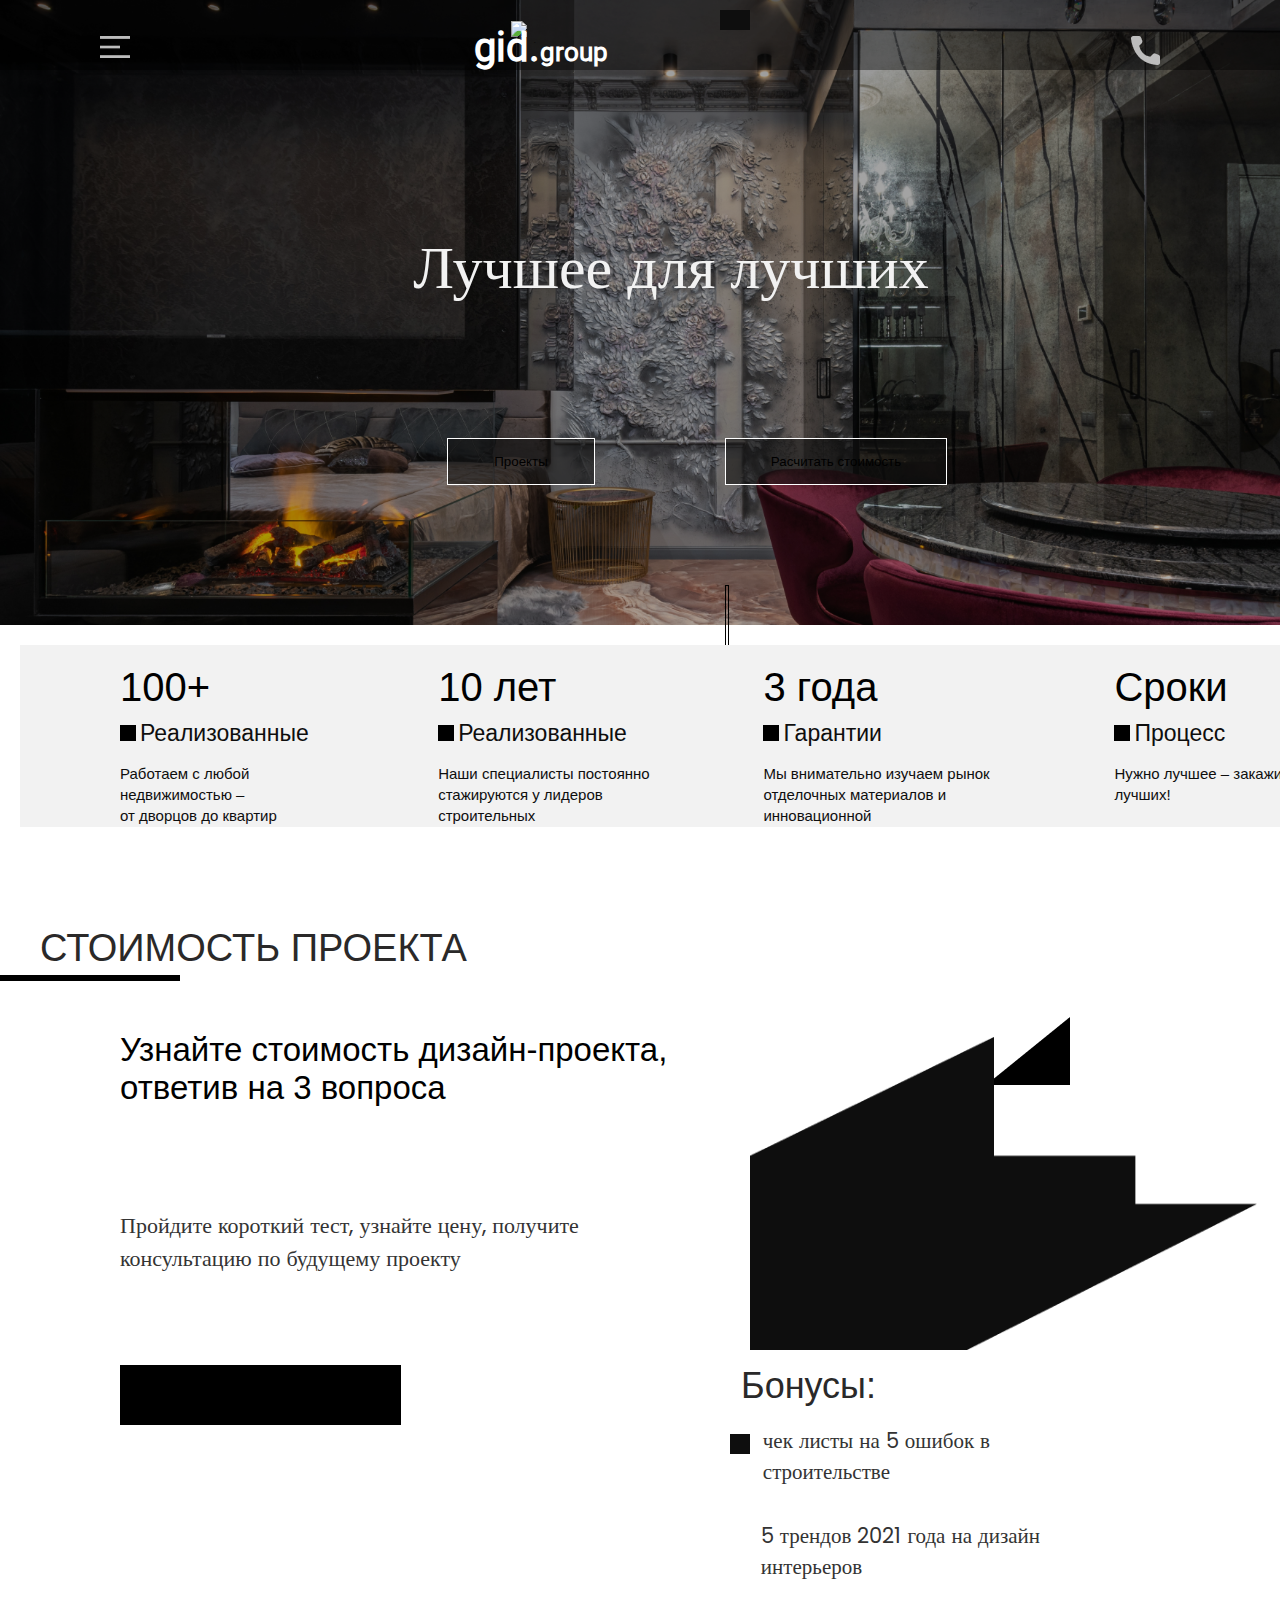
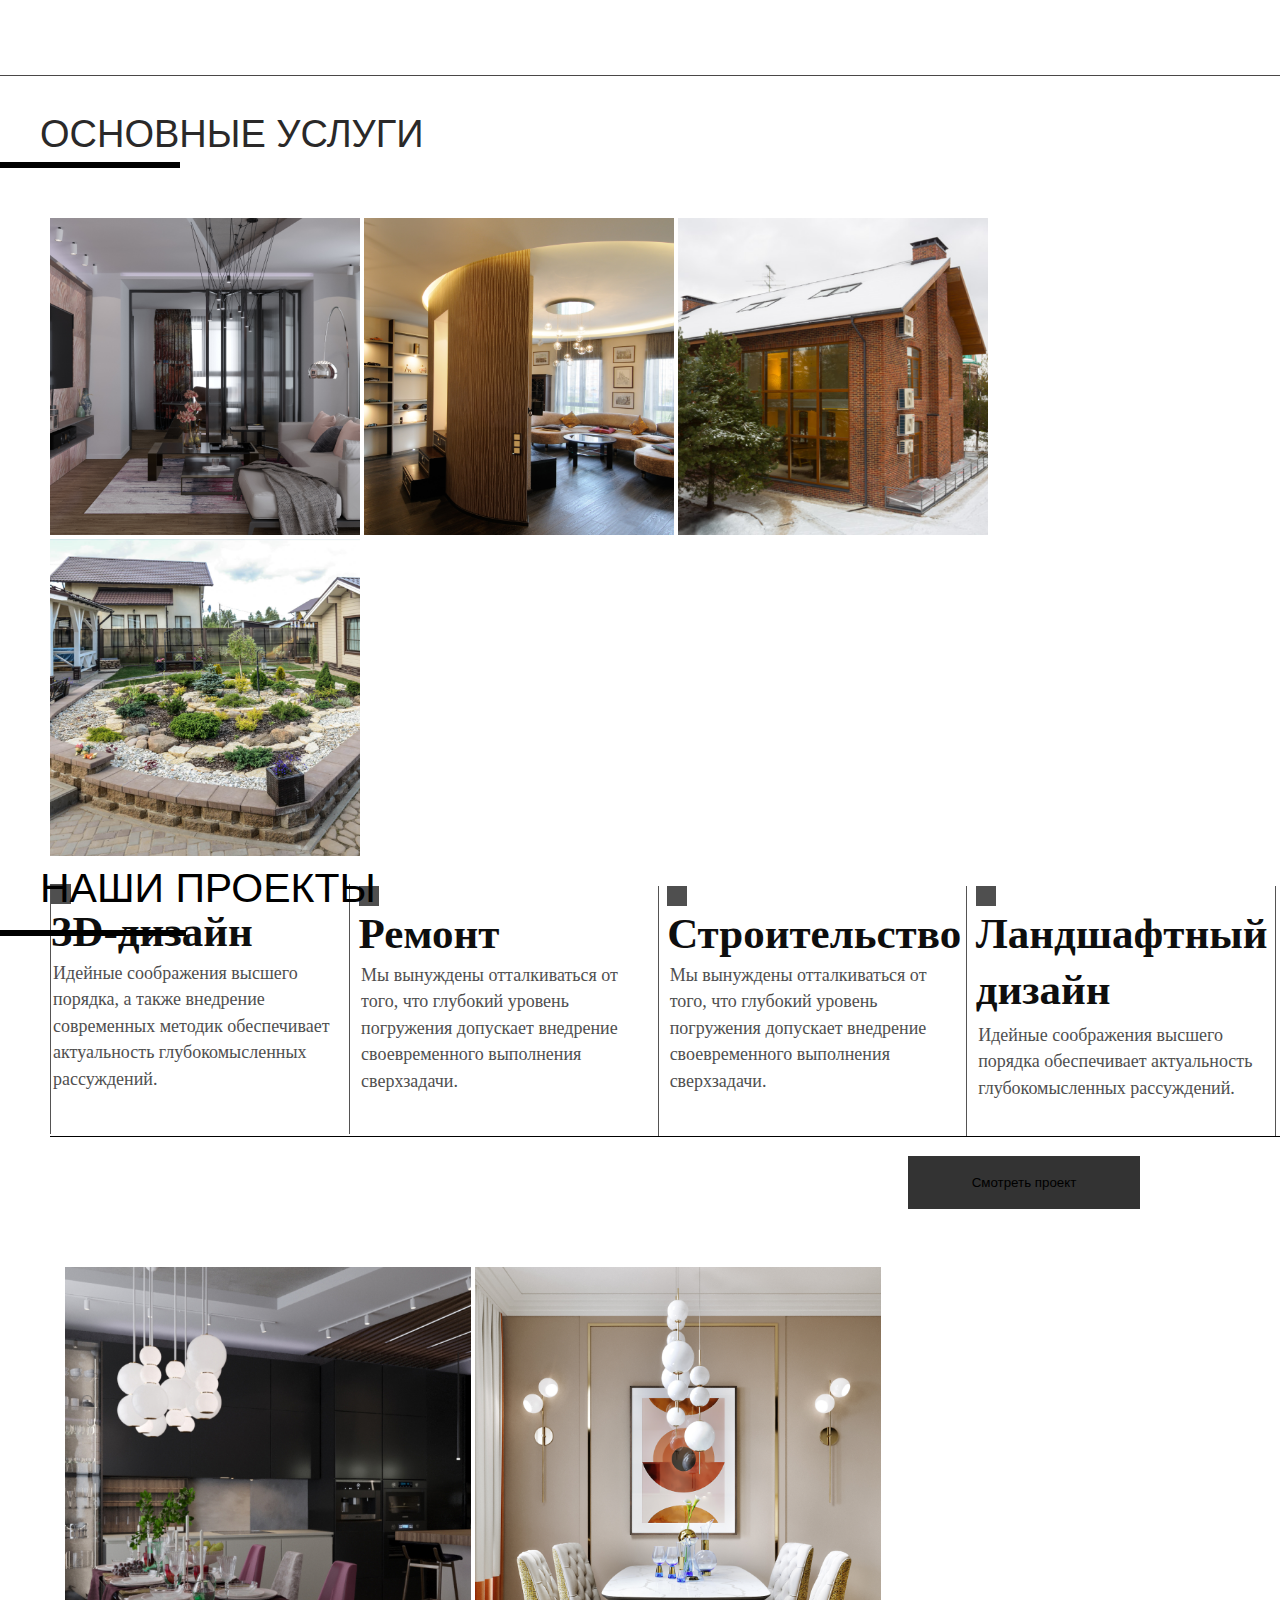
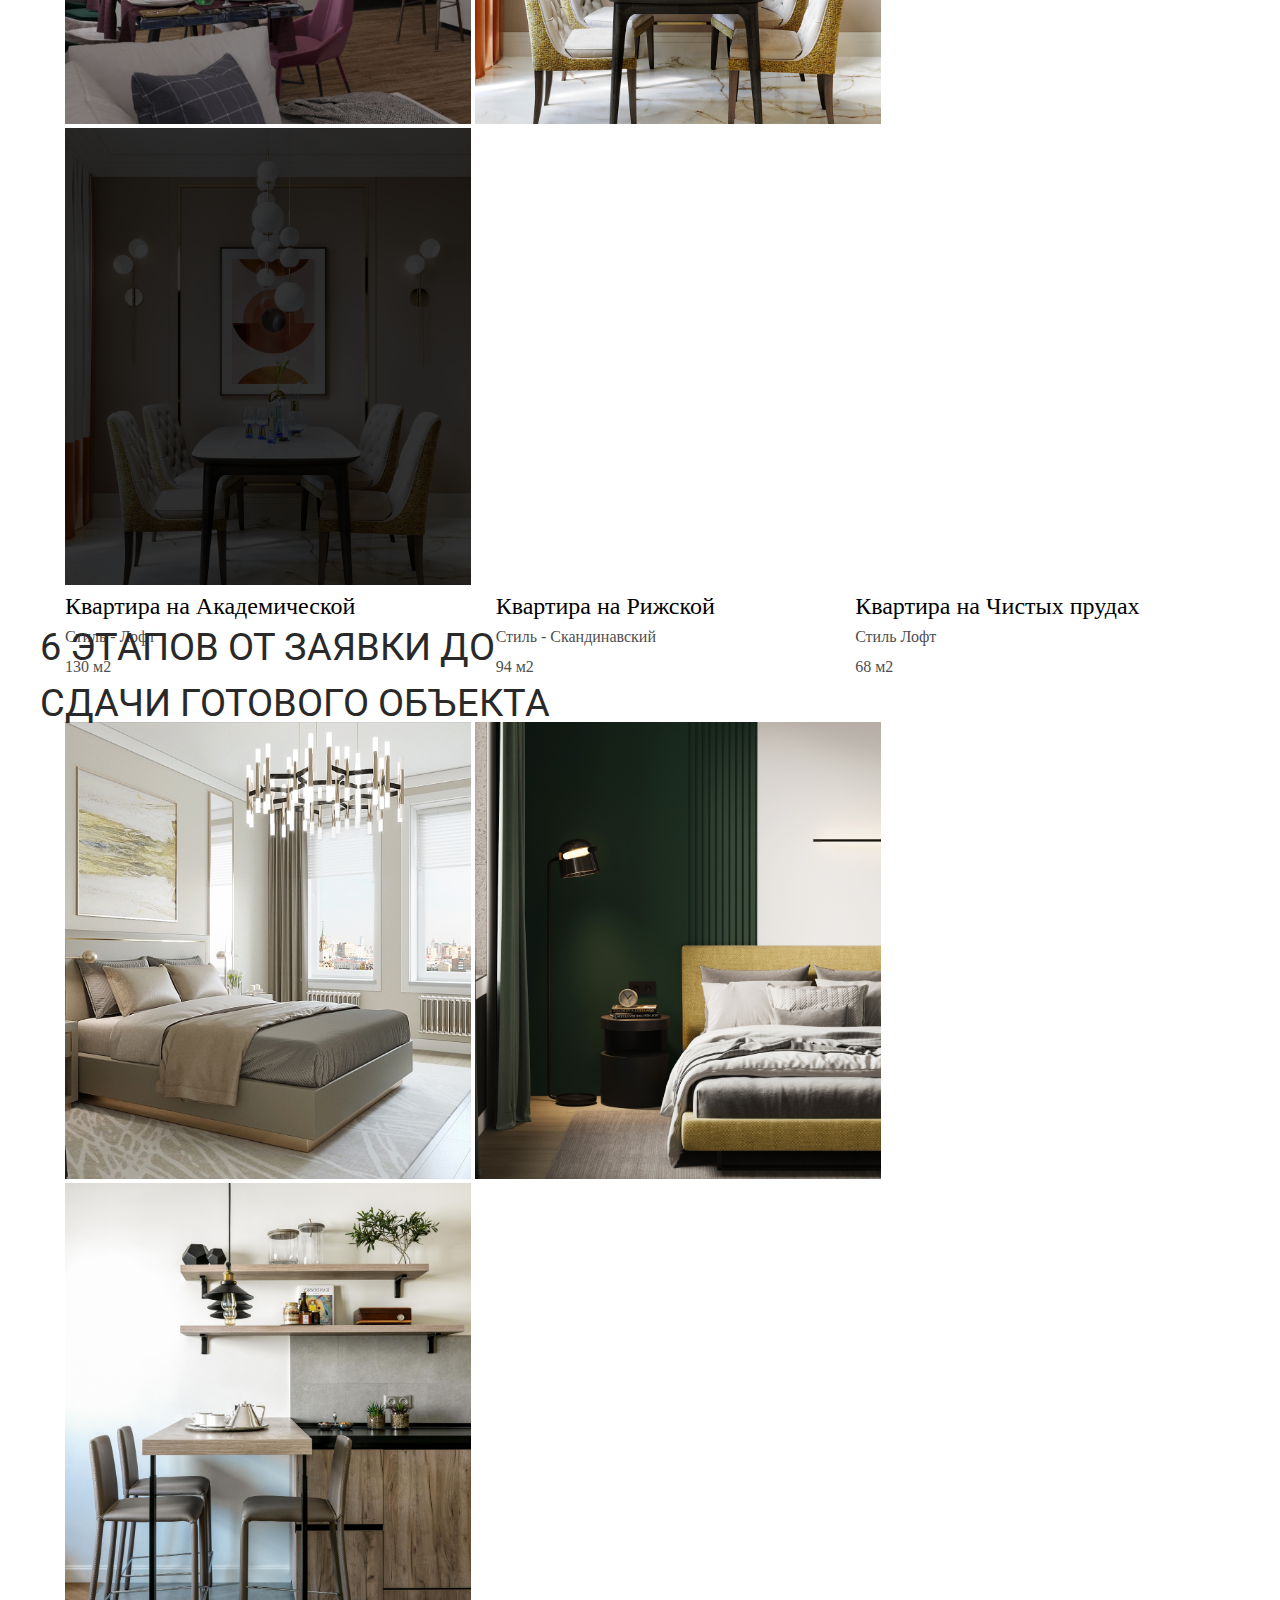
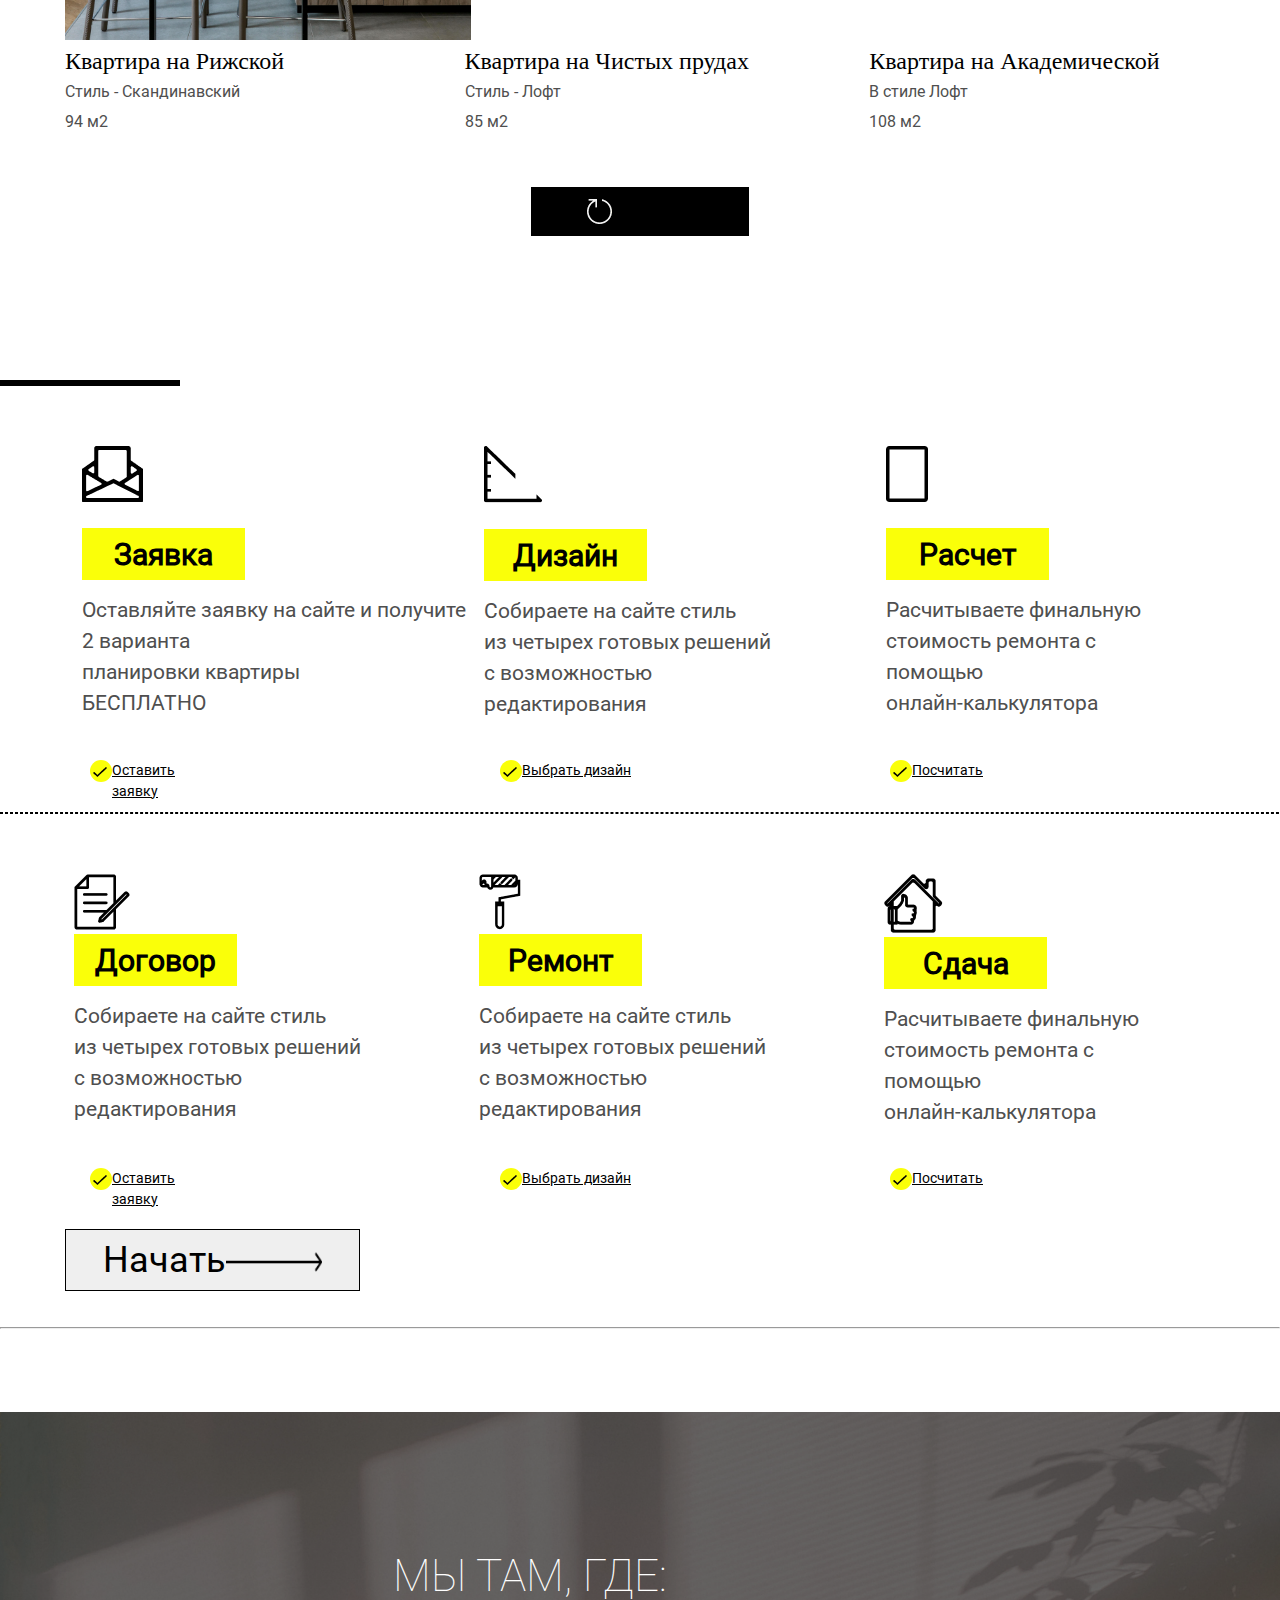
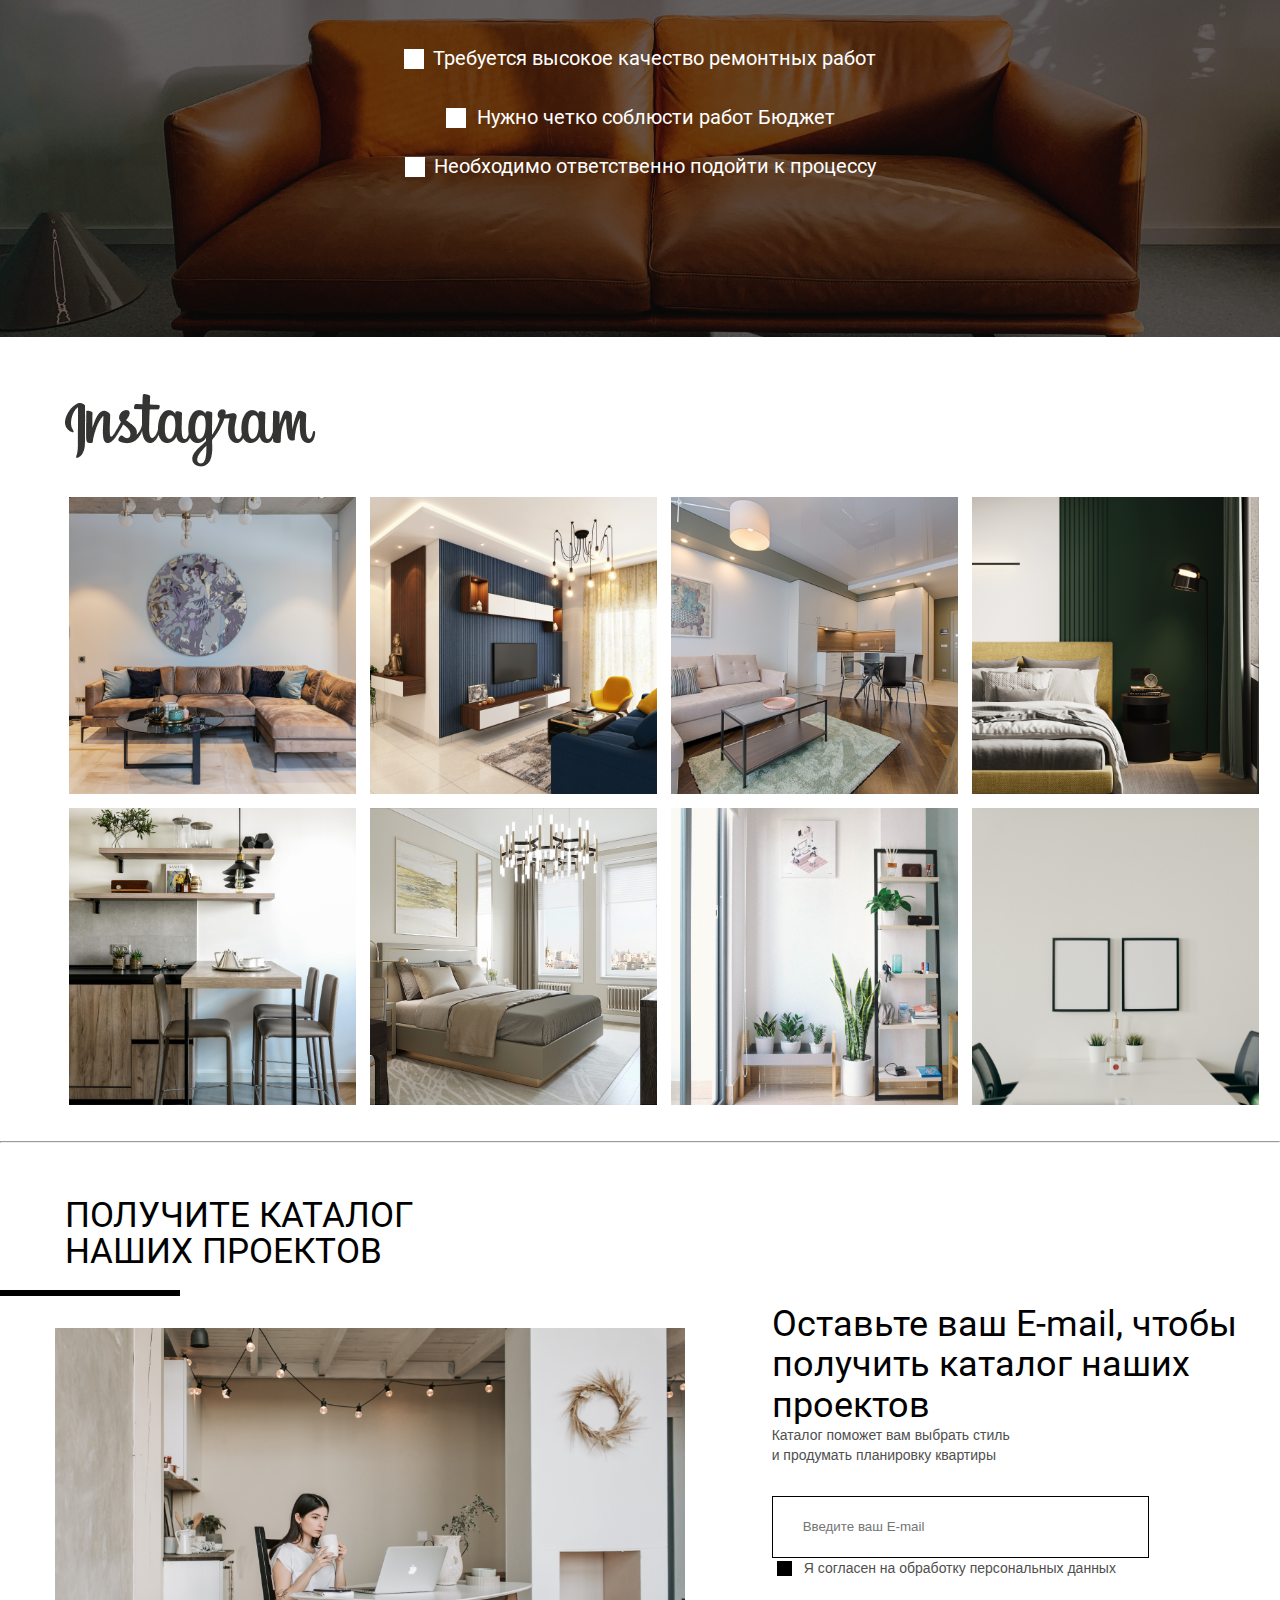
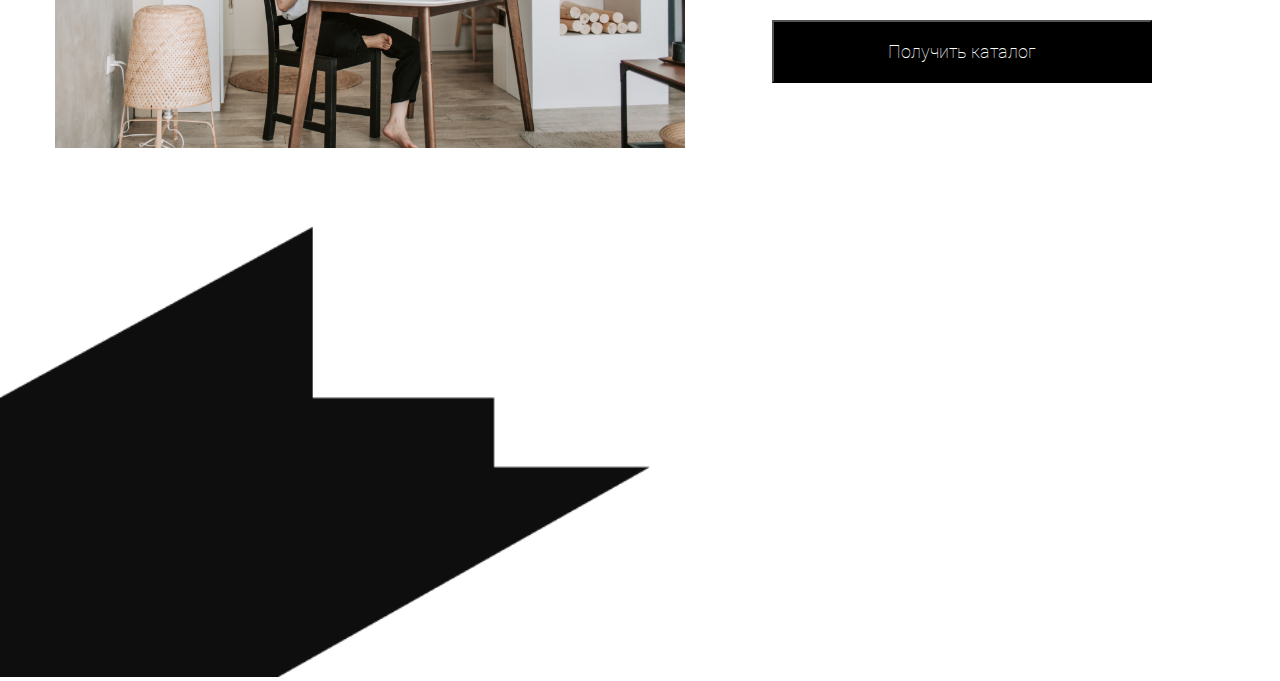
==== index.html @ cd4df24c "footer section" ====
<!DOCTYPE html>
<html lang="en">
<head>
  <meta charset="UTF-8">
  <meta http-equiv="X-UA-Compatible" content="IE=edge">
  <meta name="viewport" content="width=device-width, initial-scale=1.0">
  <title>GidGroup</title>
  <link rel="stylesheet" href="./style.css">
</head>
<body>
  <div class="mainImage">
    <div class="mainImage__icons">
   <img src="./images/iconlines.png" alt="img">
  <div class="mainImage__icons--group">
    <img class="subst" src="./images/Subtract.png" alt="img">
    <h6>gid.<span>group</span></h6>
  </div>
  <img class="telep" src="./images/iconTelephone.png" alt="img">
    </div>
    <p>Лучшее для лучших</p>
    <div class="btn">
      <button class="btn1" >Проекты</button>
      <button class="btn2" >Расчитать стоимость</button>
    </div>
    <img class="arrow" src="./images/Arrow 1.png" alt="img">
  </div>
  <div class="about">
    <div>
      <h1>100+</h1>
  <div class="about__back">
    <p>Реализованные </p>
  </div>
    <p class="robo"> Работаем с любой недвижимостью –
      <br>
      от дворцов до квартир </p>
    </div>
    <div class="box-2">
      <h1>10 лет</h1>
      <div class="box-2__back">
        <p>Реализованные </p>
      </div>
      <p class="robo">Наши специалисты постоянно
        <br>
         стажируются у лидеров строительных </p>
    </div>
    <div class="box-3">
    <h1>3 года</h1>
    <div class="box-3__back">
      <p>Гарантии</p>
    </div>
    <p class="robo">Мы внимательно изучаем рынок
      <br>
      отделочных материалов и инновационной </p>
    </div>
    <div class="box-4">
      <h1>Сроки</h1>
      <div class="box-4__back">
        <p>Процесс</p>
      </div>
      <p class="robo">Нужно лучшее – закажи это у лучших!</p>
    </div>
  </div>
   
  <h3>СТОИМОСТЬ ПРОЕКТА</h3>
  <div class="linee"></div>

  <div class="dizayn">
    <div class="left">
      <h4 class="dizayn__otvet">Узнайте стоимость дизайн-проекта,
        <br>
        ответив на 3 вопроса</h4>
        
      <p>Пройдите короткий тест, узнайте цену, получите
        <br>
        консультацию по будущему проекту</p>
        <br><br><br><br><br>
        <button>Узнать стоимость</button>
    </div>
    <div class="right">
      <img class="right__img" src="./images/Rectangle 165.png" alt="img">
      <img class="right__imgg" src="./images/Rectangle 56.png" alt="img">
      <h3>Бонусы:</h3>
      <div class="dark">
        <div class="dark__cooo"></div>
        <p> чек листы на 5 ошибок в
          <br>
          строительстве</p>
      </div>
       <div class="dark2">
        <div class="dark2__coo"></div>
          <p class="p2">5 трендов 2021 года на дизайн
            <br>
            интерьеров</p>
       </div>
    </div>
  </div>
  <div class="middle"></div>
  <h2>ОСНОВНЫЕ УСЛУГИ</h2>
  <div class="linee2"></div>

  <div class="seotin">
    <div class="imsss">
      <img src="./images/1 112.png" alt="img">
      <img src="./images/_DSC3053 1.png" alt="img">
      <img src="./images/IMG_9795-Edit-2-Edit-2 1.png" alt="img">
      <img src="./images/ланд 1.png" alt="img">
    </div>
    <div class="botm">
      <div class="for1">
        <div class="cent"></div>
        <h4>3D-дизайн</h4>
        <p>Идейные соображения высшего порядка, а также внедрение современных методик обеспечивает актуальность глубокомысленных рассуждений.</p>
      </div>
      <div class="for2">
        <div class="cent1"></div>
        <h4>Ремонт</h4>
        <p>Мы вынуждены отталкиваться от того, что глубокий уровень погружения допускает внедрение своевременного выполнения сверхзадачи.</p>
      </div>
      <div class="for3">
        <div class="cent2"></div>
        <h4>Строительство</h4>
        <p>Мы вынуждены отталкиваться от того, что глубокий уровень погружения допускает внедрение своевременного выполнения сверхзадачи.</p>
      </div>
      <div class="for4">
        <div class="cent3"></div>
        <h4>Ландшафтный дизайн</h4>
        <p>Идейные соображения высшего порядка обеспечивает актуальность глубокомысленных рассуждений. </p>
      </div>
    </div>
  </div>
  <div class="our">
    <h3>НАШИ ПРОЕКТЫ</h3>
  <div class="linee3"></div>
  </div>

  <div class="filters">
    <img src="./images/img1.png" alt="img">
    <img src="./images/img2.png" alt="img">
    <img class="second" src="./images/img2.png" alt="img">
    <button>Смотреть проект</button>
    <div class="texts">
     <div class="text1">
      <h5>Квартира на Академической</h5>
      <p>Стиль - Лофт</p>
      <p>130 м2</p>
     </div>
     <div class="text2">
      <h5>Квартира на Рижской</h5>
      <p>Стиль - Скандинавский</p>
      <p>94 м2</p>
     </div>
     <div class="text3">
      <h5>Квартира на Чистых прудах</h5>
      <p>Стиль  Лофт</p>
      <p>68 м2</p>
     </div>
    </div>
  </div>
  <div class="picturee">
    <img src="./images/img4.png" alt="img">
    <img src="./images/img5.png" alt="img">
    <img src="./images/img6.png" alt="img">
    <div class="sutruct">
      <div class="text4">
        <h5>Квартира на Рижской</h5>
        <p>Стиль - Скандинавский</p>
        <p>94 м2</p>
      </div>
      <div class="text5">
        <h5>Квартира на Чистых прудах</h5>
        <p>Стиль - Лофт</p>
        <p>85 м2</p>
      </div>
      <div class="text6">
        <h5>Квартира на Академической</h5>
        <p>В стиле Лофт</p>
        <p>108 м2</p>
      </div>
    </div>
  </div>
  <button class="vector"><img src="./images/Vector.png" alt="img">Еще проекты</button>
  <br><br><br><br><br><br><br><br>
   <h3 class="floor">6 ЭТАПОВ ОТ ЗАЯВКИ ДО
    <br>
    СДАЧИ ГОТОВОГО ОБЪЕКТА</h3>
   <div class="linee4"></div>

     <div class="xab">
      <!-- <h5>01</h5> -->
      <div class="xab__send">
        <img src="./images/11.png" alt="img">
          <button class="sariq">Заявка</button>
        <p>Оставляйте заявку на сайте и получите 2 варианта 
          <br>
          планировки квартиры
          <br>
          <span>БЕСПЛАТНО</span></p>
      </div>
       <div class="xab__sub">
        <!-- <h5>02</h5> -->
        <img src="./images/2222.png" alt="img">
        <button class="dizayn">Дизайн</button>
        <p>Собираете на сайте стиль
          <br>
          из четырех готовых решений
          <br>
          с возможностью
          <br>
          редактирования</p>
       </div>
       <div class="calcula">
        <!-- <h5>03</h5> -->
        <img src="./images/333.png" alt="img">
          <button class="hiso">Расчет</button>
          <p>Расчитываете финальную
            <br>
            стоимость ремонта с
            <br>
            помощью 
            <br>
            онлайн-калькулятора</p>
       </div>
     </div>
     <div class="overa">
      <div class="overa__vectoor">
        <img src="./images/444.png" alt="img">
      </div>
        <p>Оставить заявку</p>
        <div class="correct">
          <img src="./images/444.png" alt="img">
        </div>
        <p>Выбрать дизайн</p>
        <div class="fnal">
          <img src="./images/444.png" alt="img">
        </div>
        <p>Посчитать</p>
     </div>
     <div class="line0"></div>
     <div class="pens">
      <div class="pen">
        <img src="./images/5555.png" alt="img">
      <button class="sariq">Договор</button>
      <p>Собираете на сайте стиль
        <br>
        из четырех готовых решений
        <br>
        с возможностью 
        <br>
        редактирования</p>
    </div>
    <div class="remont">
      <img src="./images/66.png" alt="img">
      <button class="sariq">Ремонт</button>
      <p>Собираете на сайте стиль
        <br>
        из четырех готовых решений
        <br>
        с возможностью
        <br>
        редактирования</p>
    </div>
    <div class="obyekt">
      <img src="./images/777.png" alt="img">
      <img class="ruka" src="./images/hand.png" alt="img">
      <button class="sariq">Сдача</button>
      <p>Расчитываете финальную
        <br>
        стоимость ремонта с 
        <br>
        помощью 
        <br>
        онлайн-калькулятора</p>
    </div>
     </div>
     <div class="overa">
      <div class="overa__vectoor">
        <img src="./images/444.png" alt="img">
      </div>
        <p>Оставить заявку</p>
        <div class="correct">
          <img src="./images/444.png" alt="img">
        </div>
        <p>Выбрать дизайн</p>
        <div class="fnal">
          <img src="./images/444.png" alt="img">
        </div>
        <p>Посчитать</p>
     </div>
     <button  class="arrow">Начать<img src="./images/mmm.png" alt="img"></button>
     <br><br><br>
     <hr>
     <div class="backgro">
        <div class="we">
          <h1>МЫ ТАМ, ГДЕ:</h1>
      <div class="backgro__paret">
        <div class="in"></div>
        <p>Требуется высокое качество ремонтных работ</p>
      </div>
      <div class="backgro__pareet">
        <div class="in"></div>
        <p>Нужно четко соблюсти работ Бюджет </p>
      </div>
      <div class="backgro__paaret">
        <div class="in"></div>
        <p>Необходимо ответственно подойти к процессу </p>
      </div>
        </div>
     </div>
     <div class="main">
      <div class="ista">
        <img src="./images/I.png" alt="img">
        <img src="./images/inst.png" alt="img">
      </div>
     </div>
     <div class="groups">
      <img src="./images/uy1.png" alt="img">
      <img src="./images/uy2.png" alt="img">
      <img src="./images/uy3.png" alt="img">
      <img src="./images/uy4.png" alt="img">
      <img src="./images/uy5.png" alt="img">
      <img src="./images/uy6.png" alt="img">
      <img src="./images/uy7.png" alt="img">
      <img src="./images/uy8.png" alt="img">
     </div>
     <br><br>
     <hr>
     <h5 class="katalog">ПОЛУЧИТЕ КАТАЛОГ
      <br>
      НАШИХ ПРОЕКТОВ</h5>
     <div class="linee6"></div>
    <div class="daark">
      <div class="daark__girl">
        <img src="./images/girl.png" alt="img">
       </div>
       <div class="words">
        <h1>Оставьте ваш E-mail, чтобы
          <br>
          получить каталог наших 
          <br>
          проектов</h1>
          <p>Каталог поможет вам выбрать стиль
            <br>
            и продумать планировку квартиры</p>
            <form>
              <input type="text" placeholder="Введите ваш E-mail">
            </form>
            <form>
            <div class="on">
              <div class="check"></div>
              <p>Я согласен на обработку персональных данных</p>
            </div>
            <button class="polu">Получить каталог</button>
       </div>
    </div>
    <footer>
      <div class="footerSection">
        <div class="startimg">
          <img src="./images/Rectangle 56.png" alt="img">
        </div>
      </div>
    </footer>
</body>
</html>
---- style.css ----
@charset "UTF-8";
* {
  padding: 0;
  margin: 0 auto;
  box-sizing: border-box;
}

@font-face {
  font-family: Poppins;
  src: url(./fonts/Poppins/Poppins-Bold.ttf);
}
.mainImage {
  background-image: url(./images/backgroundimage1.png);
  background-repeat: no-repeat;
  background-size: 1400px;
  height: 625px;
}
.mainImage__icons {
  height: 70px;
  background-color: rgba(0, 0, 0, 0.4);
  display: flex;
  justify-content: space-between;
}
.mainImage__icons img {
  width: 30px;
  height: 22px;
  margin-left: 100px;
  margin-top: 36px;
}
.mainImage .subst {
  margin-top: 0;
  margin-right: 299px;
  position: absolute;
  right: 440px;
  top: 21px;
}
@font-face {
  font-family: Roboto;
  src: url(./fonts/Poppins/Roboto/Roboto-Bold.ttf);
}
.mainImage__icons h6 {
  margin-top: 0;
  position: absolute;
  top: 0;
  right: 672px;
  align-items: center;
  font-family: Roboto;
  color: white;
  font-weight: 900;
  font-size: 40px;
  line-height: 96px;
}
.mainImage__icons span {
  font-size: 26px;
}
.mainImage .telep {
  width: 29px;
  height: 29px;
  margin-right: 120px;
}
.mainImage p {
  text-align: center;
  position: absolute;
  font-weight: 100;
  width: 730px;
  height: 94px;
  left: 306px;
  top: 221px;
  color: #F2F2F2;
  font-size: 60px;
  line-height: 94px;
}
.mainImage .btn {
  display: flex;
  width: 544px;
  gap: 66px;
}
.mainImage .btn {
  width: 200px;
}
.mainImage .btn1 {
  position: absolute;
  width: 148px;
  height: 47px;
  left: 447px;
  top: 438px;
  background-color: rgba(17, 17, 17, 0.6);
  border: 1px solid white;
}
.mainImage .btn2 {
  position: absolute;
  width: 222px;
  height: 47px;
  left: 725px;
  top: 438px;
  background-color: rgba(17, 17, 17, 0.6);
  border: 1px solid white;
}
.mainImage .arrow {
  position: absolute;
  width: 4px;
  height: 70px;
  left: 660px;
  top: 546px;
}

@font-face {
  font-family: Regular;
  src: url(./fonts/Poppins/Poppins-Regular.ttf);
}
.about {
  position: absolute;
  width: 1320px;
  height: 182px;
  display: flex;
  margin-left: 20px;
  margin-top: 20px;
  margin-bottom: 90px;
  background-color: #F2F2F2;
  font-family: sans-serif;
}
.about h1 {
  width: 145px;
  height: 75px;
  margin-top: 5px;
  margin-left: 100px;
  font-weight: 400;
  font-size: 40px;
  line-height: 75px;
}
.about__back {
  align-items: center;
  display: flex;
  margin-left: 100px;
}
.about__back {
  width: 16px;
  height: 16px;
  background-color: black;
}
.about__back p {
  width: 50px;
  font-style: normal;
  font-weight: 400;
  font-size: 23px;
  margin-left: 20px;
  color: #0E0E0E;
}
.about .robo {
  margin-top: 22px;
  margin-left: 100px;
  font-weight: 300;
  font-size: 15px;
  line-height: 21px;
  color: #0E0E0E;
}
.about .box-2 {
  margin-left: 0;
}
.about .box-2__back {
  align-items: center;
  display: flex;
  margin-left: 100px;
}
.about .box-2__back {
  width: 16px;
  height: 16px;
  background-color: black;
}
.about .box-2__back p {
  width: 50px;
  font-style: normal;
  font-weight: 400;
  font-size: 23px;
  margin-left: 20px;
  color: #0E0E0E;
}
.about .box-3__back {
  align-items: center;
  display: flex;
  margin-left: 100px;
}
.about .box-3__back {
  width: 16px;
  height: 16px;
  background-color: black;
}
.about .box-3__back p {
  width: 50px;
  font-style: normal;
  font-weight: 400;
  font-size: 23px;
  margin-left: 20px;
  color: #0E0E0E;
}
.about .box-4__back {
  align-items: center;
  display: flex;
  margin-left: 100px;
}
.about .box-4__back {
  width: 16px;
  height: 16px;
  background-color: black;
}
.about .box-4__back p {
  width: 50px;
  font-style: normal;
  font-weight: 400;
  font-size: 23px;
  margin-left: 20px;
  color: #0E0E0E;
}

h3 {
  font-family: sans-serif;
  font-weight: 100;
  position: absolute;
  top: 920px;
  margin-left: 40px;
  font-size: 38px;
  color: #2a2929;
  line-height: 56px;
}

.linee {
  width: 180px;
  height: 6px;
  margin-left: 0;
  margin-top: 350px;
  background: #000000;
}

.dizayn {
  display: flex;
  width: 750px;
  margin-left: 0;
}
.dizayn__otvet {
  font-family: sans-serif;
  font-weight: 150;
  width: 829px;
  height: 112px;
  font-size: 33px;
  color: #000000;
  margin-left: 120px;
  margin-top: 50px;
}
.dizayn p {
  font-size: 22px;
  color: #333333;
  margin-left: 120px;
  font-family: Regular;
  margin-top: 66px;
}
.dizayn button {
  width: 281px;
  height: 60px;
  background: #000000;
  border: 1px solid #000000;
  margin-left: 120px;
  font-family: sans-serif;
  font-size: 17px;
  margin-bottom: 30px;
}

.right__imgg {
  position: absolute;
  left: 750px;
  margin-left: 0;
  margin-top: 56px;
  width: 507px;
  height: 313px;
}
.right__img {
  width: 84px;
  height: 68px;
  margin-right: 0;
  position: absolute;
  right: 210px;
  margin-top: 36px;
}

.right h3 {
  position: absolute;
  right: 404px;
  margin-right: 0;
  margin-top: 440px;
  font-size: 36px;
  line-height: 147.19%;
}

.right p {
  position: absolute;
  right: 290px;
  margin-right: 0;
  margin-top: 515px;
  top: 910px;
  font-weight: 300;
  font-size: 21px;
}

.right .p2 {
  position: absolute;
  right: 240px;
  margin-right: 0;
  margin-top: 610px;
}

.middle {
  margin-top: 220px;
  width: 100%;
  height: 1px;
  background-color: #4a4848;
}

h2 {
  font-family: sans-serif;
  font-weight: 100;
  margin-top: 30px;
  margin-left: 40px;
  font-size: 38px;
  color: #2a2929;
  line-height: 56px;
}

.linee2 {
  width: 180px;
  height: 6px;
  margin-left: 0;
  background: #000000;
}

.imsss {
  margin-left: 50px;
  margin-top: 50px;
}

.imsss img {
  width: 310px;
  height: 317px;
}

.dark {
  display: flex;
  align-items: center;
}
.dark__cooo {
  position: absolute;
  right: 530px;
  top: 910px;
  margin-top: 524px;
  width: 20px;
  height: 20px;
  background: #0E0E0E;
}

.dark2__coo {
  position: absolute;
  right: 530px;
  top: 10px;
  width: 30px;
  height: 20px;
  background: #0E0E0E;
}

.botm {
  margin-left: 50px;
  display: flex;
  justify-content: space-between;
  border-bottom: 1px solid #000;
}

.cent {
  width: 20px;
  height: 20px;
  background: #4F4F4F;
  margin-left: 0;
  margin-top: 0;
}

.for1 {
  width: 300px;
  height: 250px;
  margin-left: 0;
  margin-top: 24px;
  border-right: 1px solid rgb(85, 84, 84);
  border-left: 1px solid rgb(85, 84, 84);
}

.for1 h4 {
  margin-left: 0;
  width: 237px;
  height: 56px;
  font-weight: 900;
  font-size: 43px;
  line-height: 56px;
  color: #0E0E0E;
}

.for1 p {
  width: 294px;
  height: 130px;
  font-weight: 400;
  font-size: 18px;
  line-height: 147.19%;
  color: #4F4F4F;
}

.for2 {
  width: 300px;
  height: 250px;
  margin-top: 26px;
  border-right: 1px solid rgb(85, 84, 84);
}

.for2 h4 {
  margin-left: 0;
  width: 237px;
  height: 56px;
  font-weight: 900;
  font-size: 43px;
  line-height: 56px;
  color: #0E0E0E;
}

.for2 p {
  width: 294px;
  height: 130px;
  font-weight: 400;
  font-size: 18px;
  line-height: 147.19%;
  color: #4F4F4F;
}

.cent1 {
  width: 20px;
  height: 20px;
  background: #4F4F4F;
  margin-left: 0;
  margin-top: 0;
}

.for3 {
  width: 300px;
  height: 250px;
  margin-top: 26px;
  border-right: 1px solid rgb(85, 84, 84);
}

.for3 h4 {
  margin-left: 0;
  width: 237px;
  height: 56px;
  font-weight: 900;
  font-size: 43px;
  line-height: 56px;
  color: #0E0E0E;
}

.for3 p {
  width: 294px;
  height: 130px;
  font-weight: 400;
  font-size: 18px;
  line-height: 147.19%;
  color: #4F4F4F;
}

.cent2 {
  width: 20px;
  height: 20px;
  background: #4F4F4F;
  margin-left: 0;
  margin-top: 0;
}

.for4 {
  width: 300px;
  height: 250px;
  margin-top: 26px;
  border-right: 1px solid rgb(85, 84, 84);
}

.for4 h4 {
  margin-left: 0;
  width: 237px;
  height: 56px;
  font-weight: 900;
  font-size: 43px;
  line-height: 56px;
  color: #0E0E0E;
}

.for4 p {
  width: 294px;
  height: 130px;
  font-weight: 400;
  font-size: 18px;
  line-height: 147.19%;
  color: #4F4F4F;
  margin-top: 60px;
}

.cent3 {
  width: 20px;
  height: 20px;
  background: #4F4F4F;
  margin-left: 0;
  margin-top: 0;
}

.our {
  width: 450px;
  position: absolute;
  top: 950px;
  margin-top: 590px;
}

.our h3 {
  font-weight: 300;
  font-size: 41px;
  line-height: 56px;
  color: #000000;
  display: flex;
}

.linee3 {
  width: 186px;
  height: 6px;
  margin-left: 0;
  margin-top: 990px;
  background: #000000;
}

.filters {
  margin-top: 130px;
  margin-left: 65px;
}

.filters img {
  width: 406px;
  height: 457px;
}

.second {
  filter: brightness(0.2);
}

.filters button {
  position: absolute;
  right: 139px;
  top: 1555px;
  margin-top: 1200px;
  width: 234px;
  height: 55px;
  border: 1px solid #FFFFFF;
  background-color: rgba(0, 0, 0, 0.8);
}

@font-face {
  font-family: Regular;
  src: url(./fonts/Poppins/Poppins-Regular.ttf);
}
.texts {
  display: flex;
}

.text1 {
  margin-left: 0;
}

.text1 h5 {
  font-family: Regular;
  font-weight: 400;
  font-size: 24px;
  line-height: 33px;
  color: #000000;
}

.text1 p {
  color: #4F4F4F;
  line-height: 30px;
}

.text2 {
  margin-left: 0;
}

.text2 h5 {
  font-family: Regular;
  font-weight: 400;
  font-size: 24px;
  line-height: 33px;
  color: #000000;
}

.text2 p {
  color: #4F4F4F;
  line-height: 30px;
}

.text3 {
  margin-left: 0;
}

.text3 h5 {
  font-family: Regular;
  font-weight: 400;
  font-size: 24px;
  line-height: 33px;
  color: #000000;
}

.text3 p {
  color: #4F4F4F;
  line-height: 30px;
}

@font-face {
  font-family: Roboto;
  src: url(./fonts/Poppins/Roboto/Roboto-Bold.ttf);
}
h5 {
  font-family: Roboto;
}

.picturee {
  margin-top: 40px;
  margin-left: 65px;
  font-family: Roboto;
}

.picturee img {
  width: 406px;
  height: 457px;
}

.sutruct {
  display: flex;
  justify-content: space-between;
}

.text4 {
  margin-left: 0;
}

.text4 h5 {
  font-family: Regular;
  font-weight: 400;
  font-size: 24px;
  line-height: 33px;
  color: #000000;
}

.text4 p {
  color: #4F4F4F;
  line-height: 30px;
}

.text5 {
  margin-left: 60px;
}

.text5 h5 {
  font-family: Regular;
  font-weight: 400;
  font-size: 24px;
  line-height: 33px;
  color: #000000;
}

.text5 p {
  color: #4F4F4F;
  line-height: 30px;
}

.text6 {
  margin-left: 0;
}

.text6 h5 {
  font-family: Regular;
  font-weight: 400;
  font-size: 24px;
  line-height: 33px;
  color: #000000;
}

.text6 p {
  color: #4F4F4F;
  line-height: 30px;
}

.vector {
  margin-top: 50px;
  display: flex;
  align-items: center;
  box-sizing: border-box;
  padding: 11px 55px;
  background: #000000;
  border: 1px solid #000000;
}

@font-face {
  font-family: Roboto;
  src: url(./fonts/Poppins/Roboto/Roboto-Regular.ttf);
}
.floor {
  font-family: Roboto;
  font-weight: 100;
  position: absolute;
  top: 1839px;
  margin-top: 1980px;
  margin-left: 40px;
  font-size: 38px;
  color: #2a2929;
  line-height: 56px;
}

.linee4 {
  width: 180px;
  height: 6px;
  margin-left: 0;
  background: #000000;
}

.xab {
  display: flex;
  margin: 0 auto;
  margin-top: 60px;
  margin-left: 75px;
}
.xab .sariq {
  margin-top: 22px;
  display: block;
  margin-left: 0;
  font-family: Roboto;
  font-weight: 900;
  font-size: 30px;
  color: black;
  border: none;
  width: 163px;
  height: 52px;
  background-color: #faff09;
}
.xab__send p {
  margin-top: 15px;
  width: 387px;
  height: 164px;
  font-family: "Roboto";
  font-style: normal;
  font-weight: 400;
  font-size: 21px;
  line-height: 147.69%;
  color: #4F4F4F;
}
.xab__sub .dizayn {
  display: block;
  margin-left: 0;
  font-family: Roboto;
  font-weight: 900;
  font-size: 30px;
  color: black;
  margin-top: 22px;
  border: none;
  width: 163px;
  height: 52px;
  background-color: #faff09;
}
.xab__sub p {
  margin-top: 15px;
  width: 387px;
  height: 164px;
  font-family: "Roboto";
  font-style: normal;
  font-weight: 400;
  font-size: 21px;
  line-height: 147.69%;
  color: #4F4F4F;
}
.xab .calcula .hiso {
  display: block;
  margin-left: 0;
  font-family: Roboto;
  font-weight: 900;
  font-size: 30px;
  color: black;
  border: none;
  width: 163px;
  height: 52px;
  margin-top: 22px;
  background-color: #faff09;
}
.xab .calcula p {
  width: 387px;
  height: 164px;
  font-family: "Roboto";
  font-style: normal;
  font-weight: 400;
  font-size: 21px;
  line-height: 147.69%;
  color: #4F4F4F;
  margin-top: 15px;
}

.overa {
  display: flex;
}
.overa__vectoor {
  margin-right: 0;
  width: 22px;
  height: 22px;
  background: #FAFF09;
  border-radius: 55px;
  padding: 3px;
  margin-left: 90px;
}
.overa p {
  margin-left: 0;
  width: 110px;
  height: 21px;
  font-family: "Roboto";
  font-style: normal;
  font-weight: 400;
  font-size: 14px;
  line-height: 147.69%;
  text-decoration-line: underline;
  color: #000000;
}
.overa .correct {
  margin-right: 0;
  width: 22px;
  height: 22px;
  background: #FAFF09;
  border-radius: 55px;
  padding: 3px;
  margin-left: 20px;
}
.overa .correct p {
  margin-left: 0;
  width: 110px;
  height: 21px;
  font-family: "Roboto";
  font-style: normal;
  font-weight: 400;
  font-size: 10px;
  line-height: 147.69%;
  text-decoration-line: underline;
  color: #000000;
}
.overa .fnal {
  margin-right: 0;
  width: 22px;
  height: 22px;
  background: #FAFF09;
  border-radius: 55px;
  padding: 3px;
  margin-left: 0;
}
.overa p {
  margin-left: 0;
  width: 110px;
  height: 21px;
  font-family: "Roboto";
  font-style: normal;
  font-weight: 400;
  font-size: 14px;
  line-height: 147.69%;
  text-decoration-line: underline;
  color: #000000;
}

.line0 {
  margin-left: 0;
  margin-top: 30px;
  width: 1339px;
  height: 0px;
  border: 1px dashed #000000;
}

.pens {
  display: flex;
  margin-left: 65px;
  margin-top: 60px;
}
.pens .sariq {
  display: block;
  margin-left: 0;
  font-family: Roboto;
  font-weight: 900;
  font-size: 30px;
  color: black;
  border: none;
  width: 163px;
  height: 52px;
  background-color: #faff09;
}
.pens p {
  margin-top: 15px;
  width: 387px;
  height: 164px;
  font-family: "Roboto";
  font-style: normal;
  font-weight: 400;
  font-size: 21px;
  line-height: 147.69%;
  color: #4F4F4F;
}

.ruka {
  position: absolute;
  right: 363px;
  margin-top: 19px;
}

.overa {
  display: flex;
}
.overa__vectoor {
  margin-right: 0;
  width: 22px;
  height: 22px;
  background: #FAFF09;
  border-radius: 55px;
  padding: 3px;
  margin-left: 90px;
}
.overa p {
  margin-left: 0;
  width: 110px;
  height: 21px;
  font-family: "Roboto";
  font-style: normal;
  font-weight: 400;
  font-size: 14px;
  line-height: 147.69%;
  text-decoration-line: underline;
  color: #000000;
}
.overa .correct {
  margin-right: 0;
  width: 22px;
  height: 22px;
  background: #FAFF09;
  border-radius: 55px;
  padding: 3px;
  margin-left: 20px;
}
.overa .correct p {
  margin-left: 0;
  width: 110px;
  height: 21px;
  font-family: "Roboto";
  font-style: normal;
  font-weight: 400;
  font-size: 10px;
  line-height: 147.69%;
  text-decoration-line: underline;
  color: #000000;
}
.overa .fnal {
  margin-right: 0;
  width: 22px;
  height: 22px;
  background: #FAFF09;
  border-radius: 55px;
  padding: 3px;
  margin-left: 0;
}
.overa p {
  margin-left: 0;
  width: 110px;
  height: 21px;
  font-family: "Roboto";
  font-style: normal;
  font-weight: 400;
  font-size: 14px;
  line-height: 147.69%;
  text-decoration-line: underline;
  color: #000000;
}

.arrow {
  margin-top: 39px;
  margin-left: 65px;
  align-items: center;
  text-align: center;
  box-sizing: border-box;
  width: 295px;
  height: 62px;
  border: 1px solid #000000;
  font-family: "Roboto";
  font-style: normal;
  font-weight: 300;
  font-size: 36px;
  line-height: 42px;
  text-align: center;
  box-sizing: border-box;
}

.arrow img {
  width: 96px;
  height: 20px;
}

.backgro {
  background-image: url(./images/инт\ 1.png);
  width: 100%;
  height: 560px;
  background-repeat: no-repeat;
  background-position: center;
  background-size: contain;
  margin-top: 65px;
}
@font-face {
  font-family: Poppins;
  src: url(./fonts/Poppins/Roboto/Roboto-Thin.ttf);
}
.backgro h1 {
  display: grid;
  align-items: center;
  padding-top: 150px;
  height: 70px;
  font-family: Poppins;
  margin-right: 220px;
  font-style: normal;
  font-weight: 100;
  font-size: 44px;
  line-height: 146.69%;
  color: #FFFFFF;
  text-align: center;
}
.backgro__paret {
  width: 480px;
  display: flex;
  align-items: center;
  margin-top: 100px;
}
.backgro .in {
  width: 20px;
  height: 20px;
  background: #FFFFFF;
}
.backgro__pareet {
  width: 400px;
  display: flex;
  align-items: center;
  margin-top: 30px;
}
.backgro__paaret {
  width: 480px;
  display: flex;
  align-items: center;
  margin-top: 20px;
}
.backgro p {
  font-family: "Roboto";
  font-style: normal;
  font-weight: 300;
  font-size: 20px;
  line-height: 146.69%;
  color: #FFFFFF;
}

.ista {
  margin-top: 40px;
  margin-left: 65px;
  width: 195px;
  display: flex;
  align-items: center;
}

.groups {
  width: 700px;
  margin-left: 69px;
  margin-top: 30px;
  display: grid;
  grid-template-columns: auto auto auto auto;
  gap: 14px;
}

.groups img {
  width: 287px;
  height: 297px;
}

.katalog {
  margin-top: 55px;
  margin-left: 65px;
  font-family: Roboto;
  font-style: normal;
  font-weight: 300;
  font-size: 35px;
  line-height: 36px;
  color: #000000;
}

.linee6 {
  width: 180px;
  height: 6px;
  margin-left: 0;
  margin-top: 20px;
  background: #000000;
}

.daark {
  display: flex;
}
.daark__girl {
  margin-top: 32px;
  margin-left: 55px;
}
.daark__girl img {
  width: 630px;
  height: 420px;
}

.words h1 {
  margin-top: 8px;
  font-family: "Roboto";
  font-style: normal;
  font-weight: 500;
  font-size: 36px;
  line-height: 112.69%;
  color: #000000;
}
.words p {
  font-family: Roboto;
  font-style: normal;
  font-weight: 300;
  font-size: 18.72px;
  line-height: 146.19%;
  color: #4F4F4F;
  margin-top: 705px;
}
.words input {
  margin-top: 30px;
  box-sizing: border-box;
  width: 377px;
  height: 52px;
  border: 1px solid #000000;
  padding: 30px;
}
.words .on {
  width: 350px;
  display: flex;
  align-items: center;
  margin-left: 0;
}
.words .check {
  background: #000;
  width: 15px;
  height: 15px;
}
.words p {
  margin-top: 0;
  font-family: sans-serif;
  color: #4F4F4F;
  font-size: 14px;
}
.words .polu {
  margin-top: 42px;
  background-color: #000;
  color: white;
  width: 380px;
  height: 63px;
  padding: 15px;
  font-family: Poppins;
  font-size: 18px;
}

.startimg img {
  margin-top: 75px;
  width: 650px;
  height: 450px;
  margin-left: 0;
  margin-bottom: 0;
}

/*# sourceMappingURL=style.css.map */
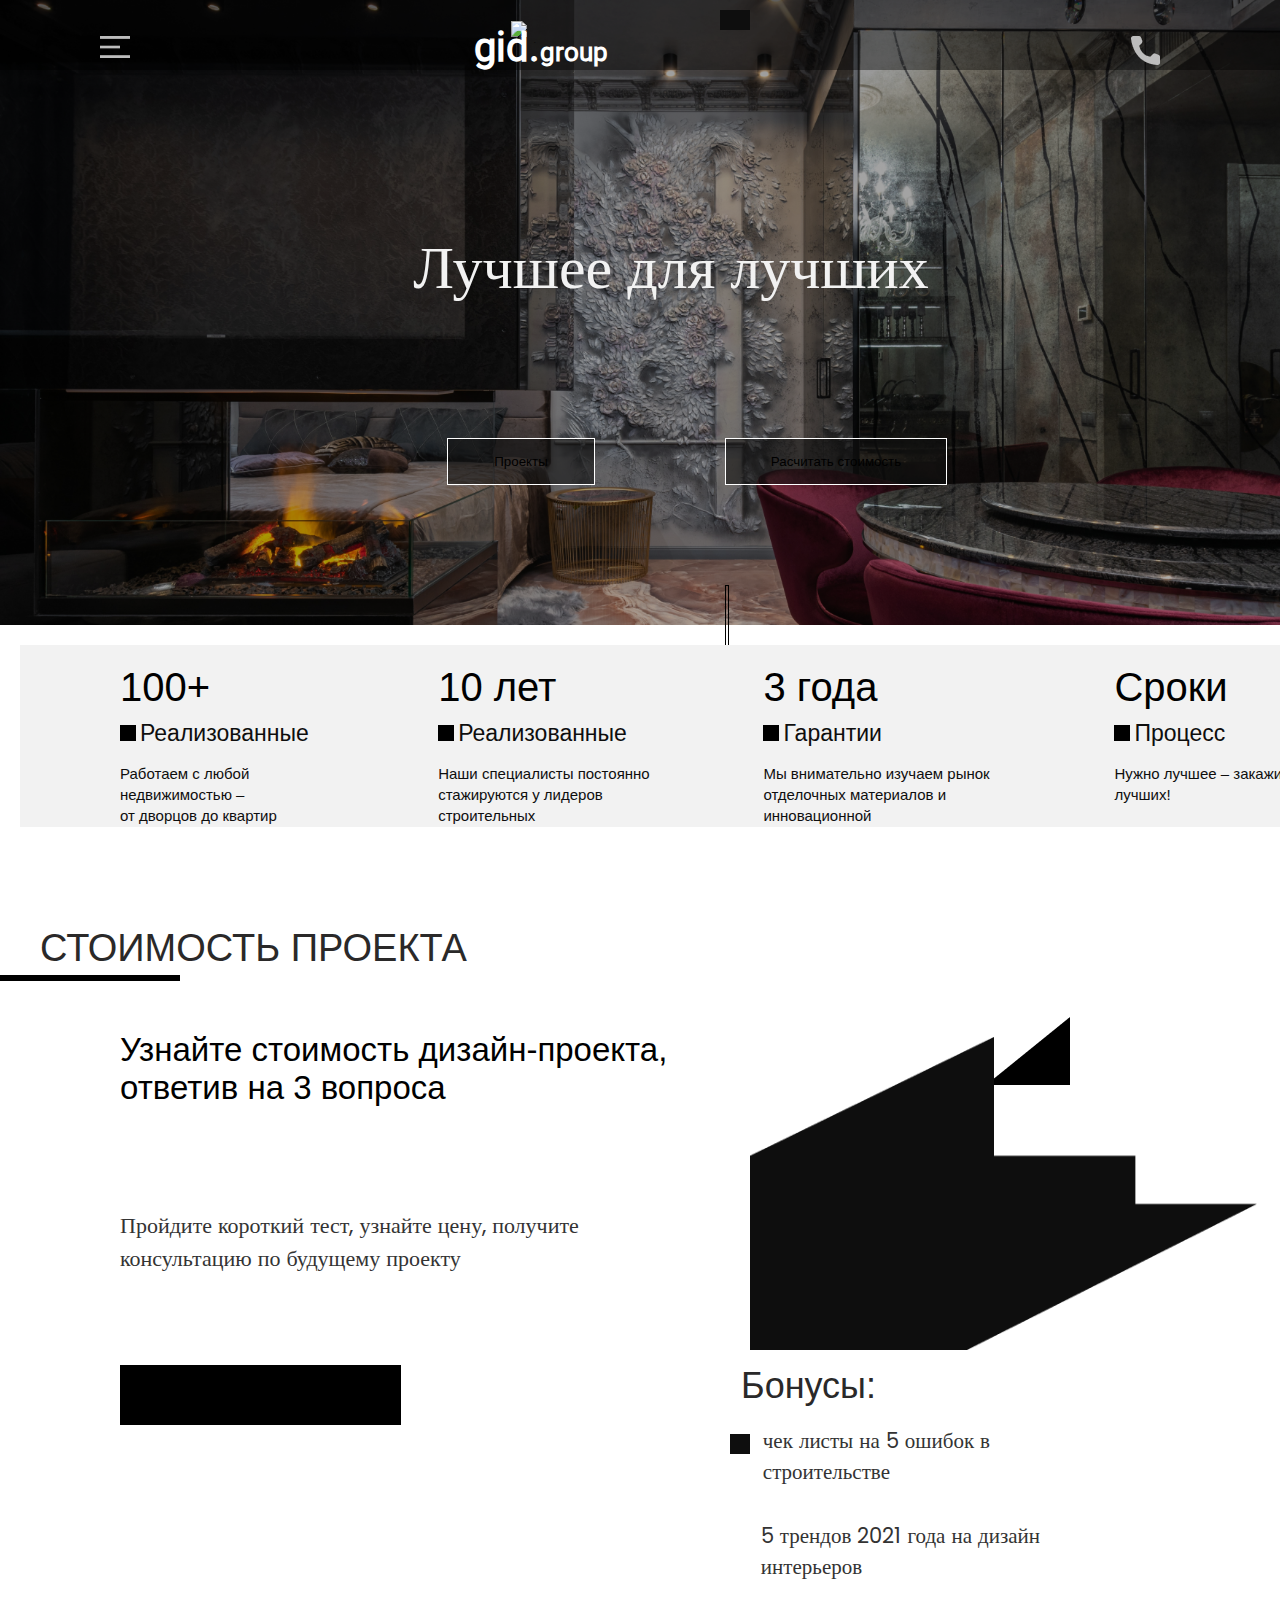
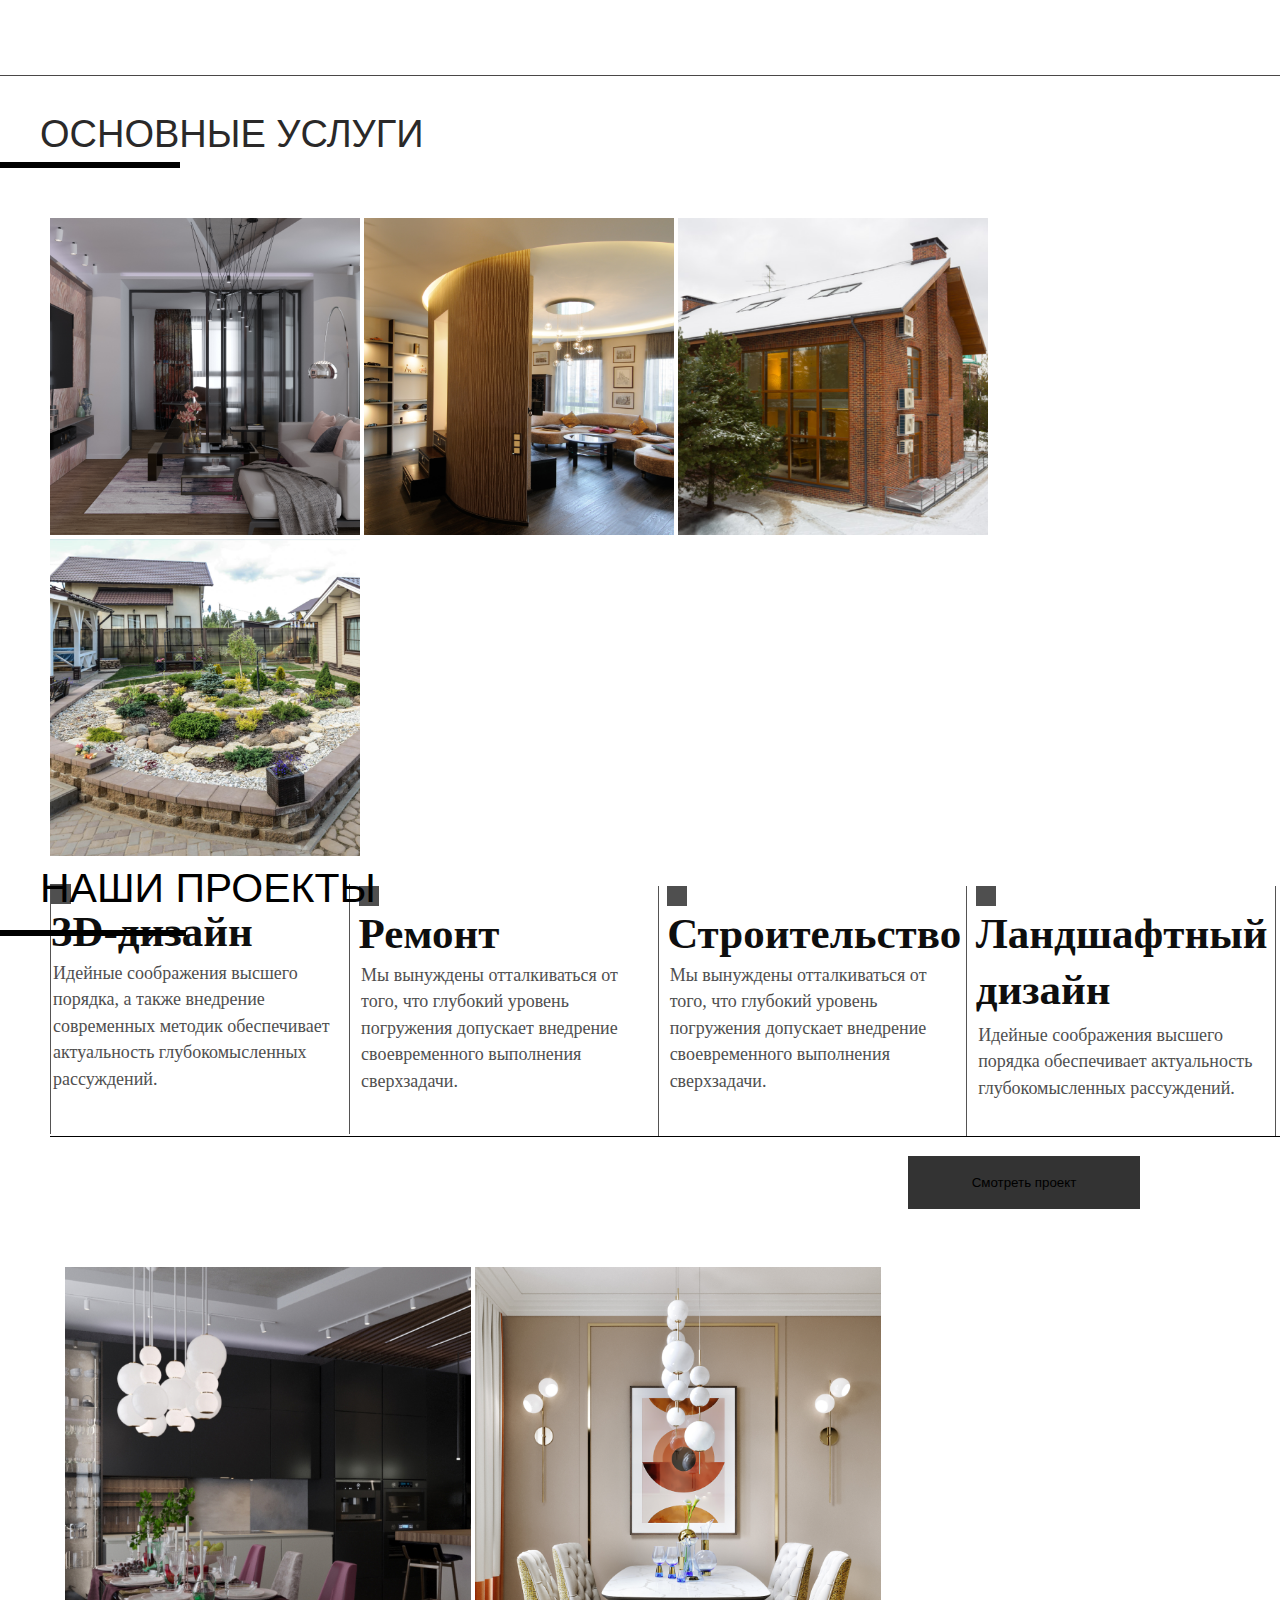
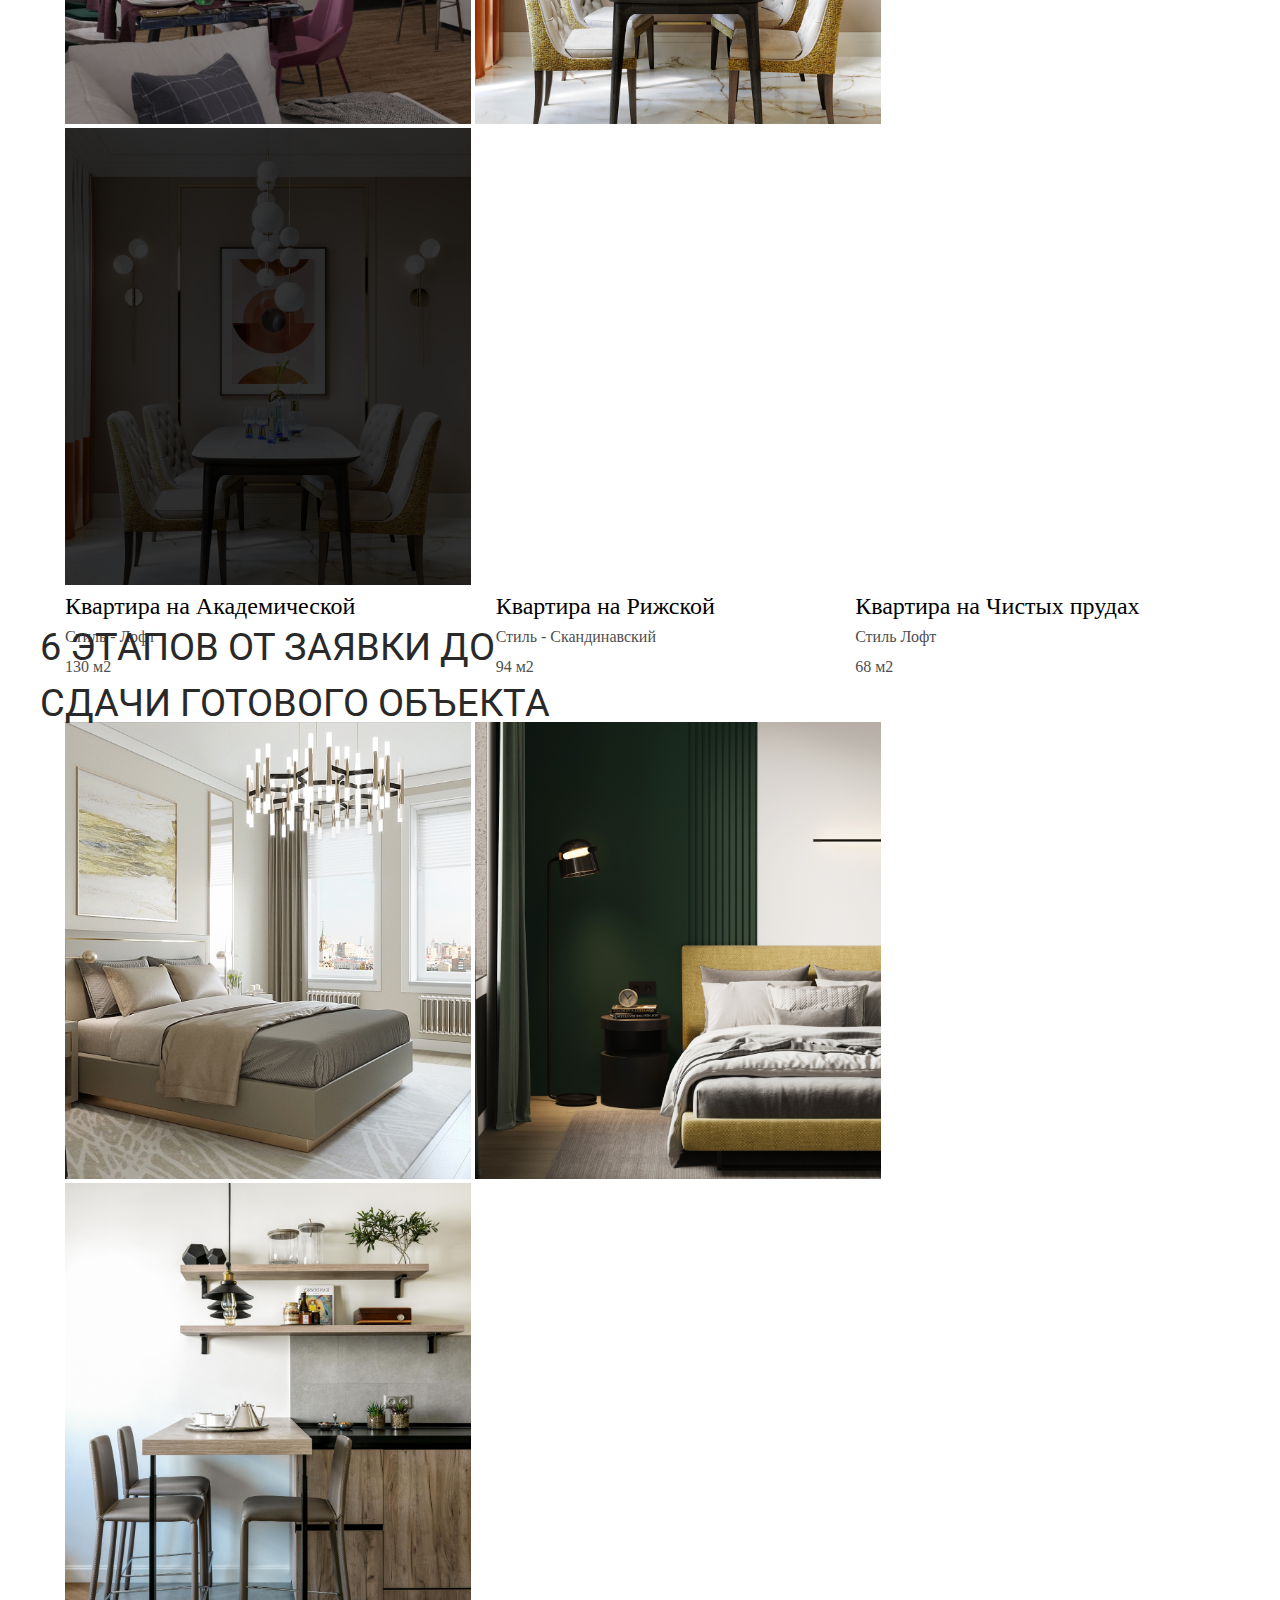
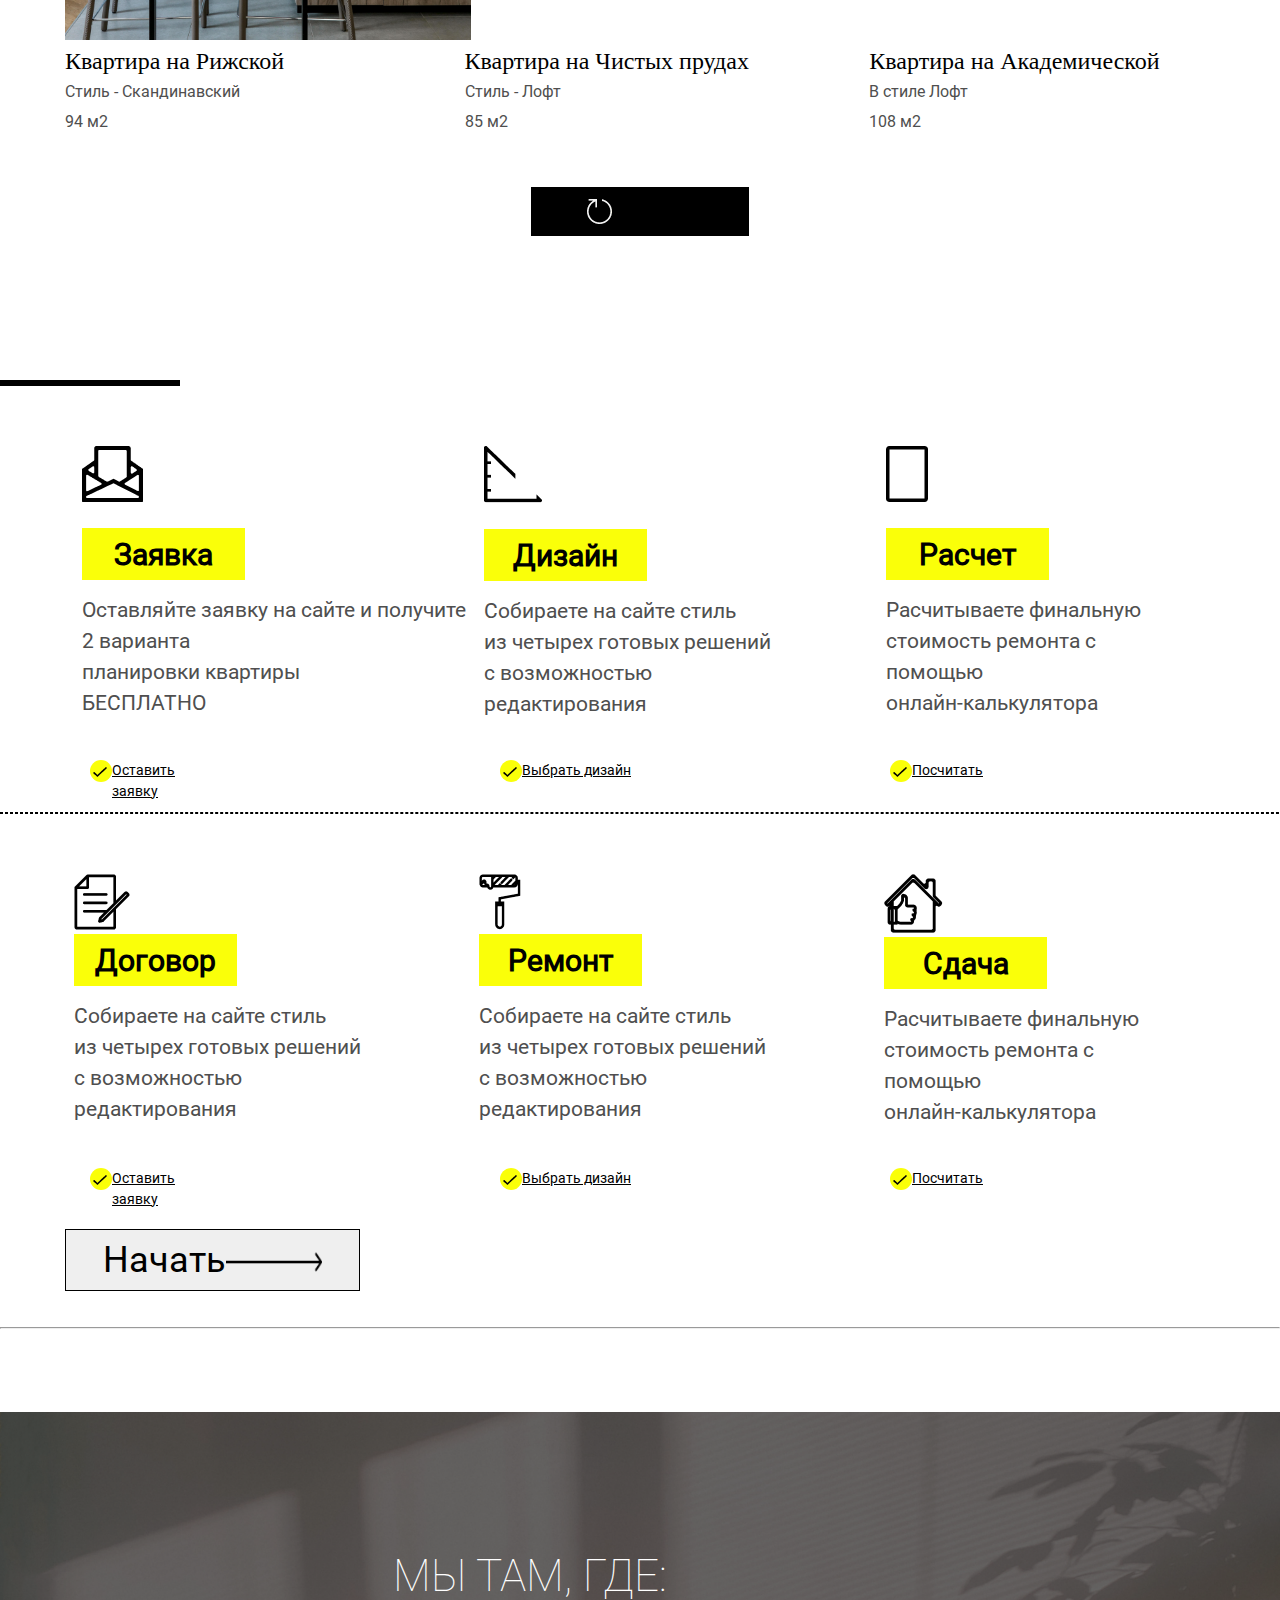
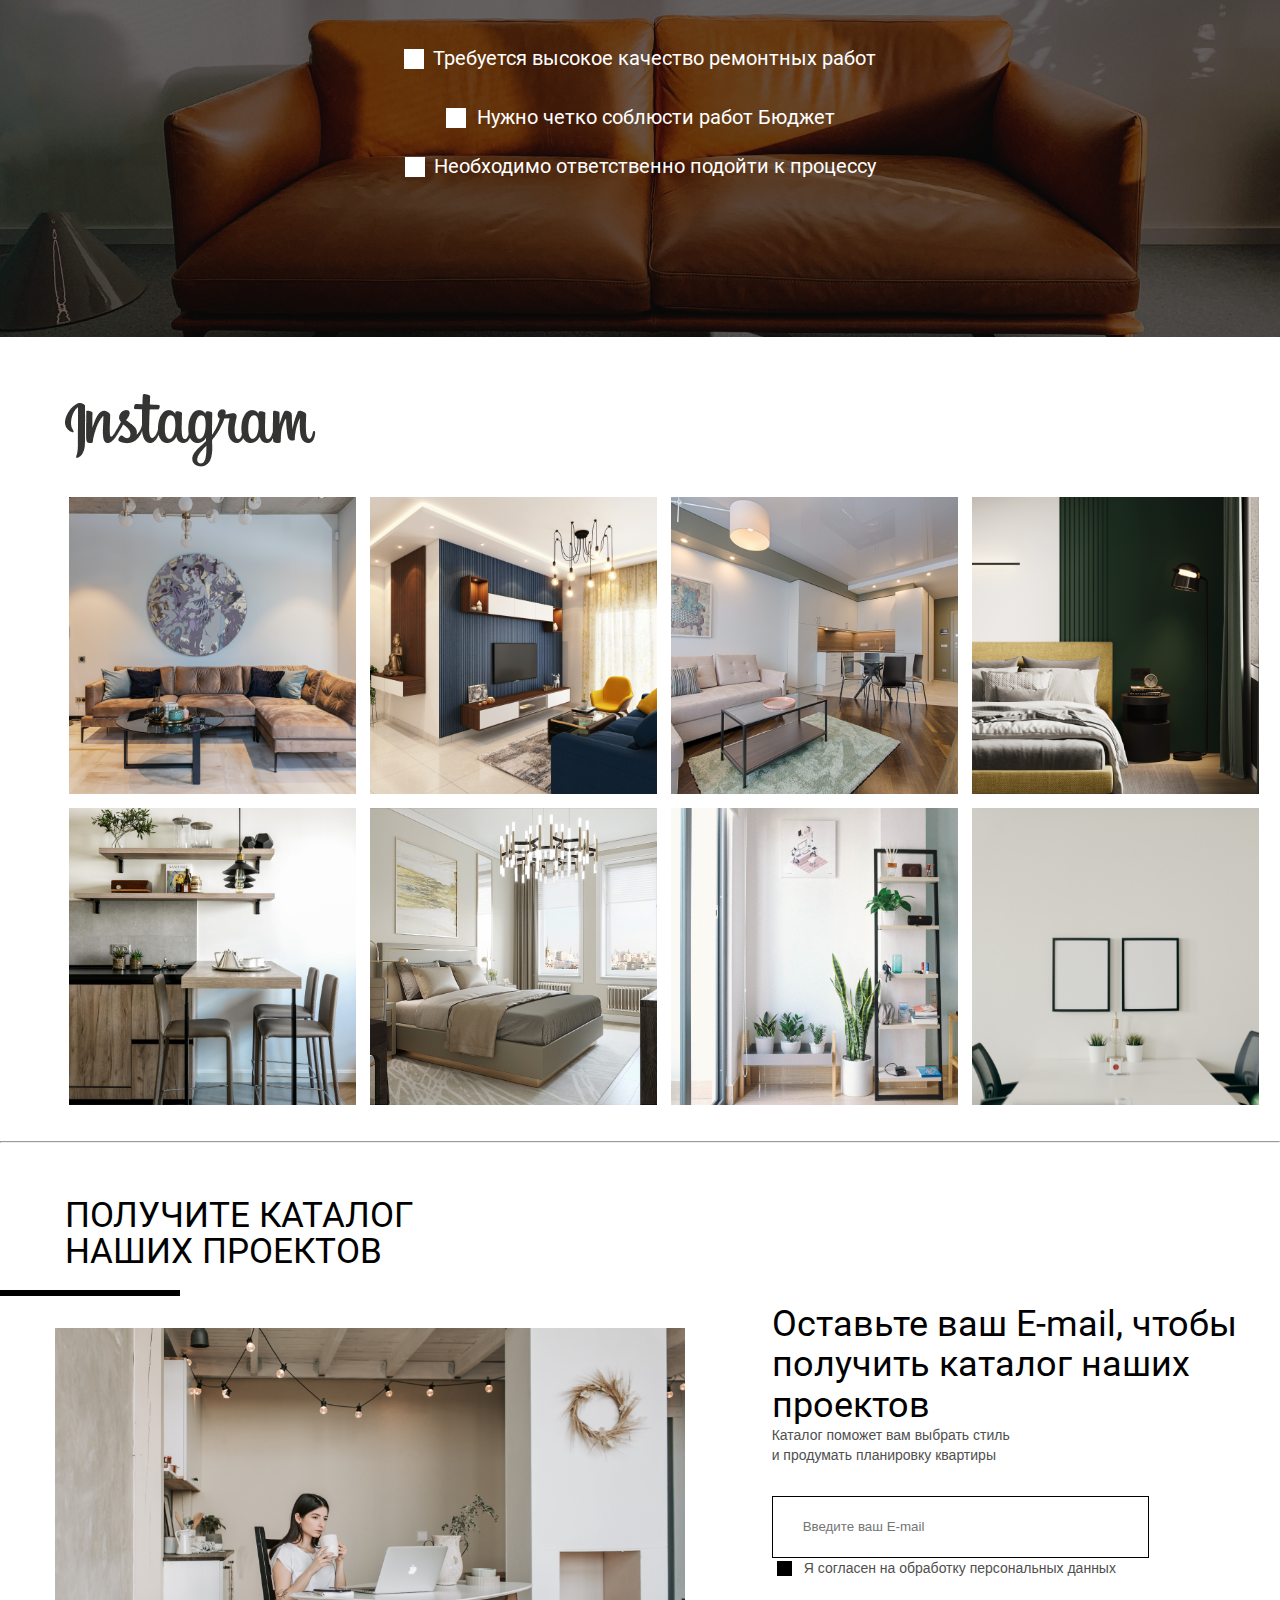
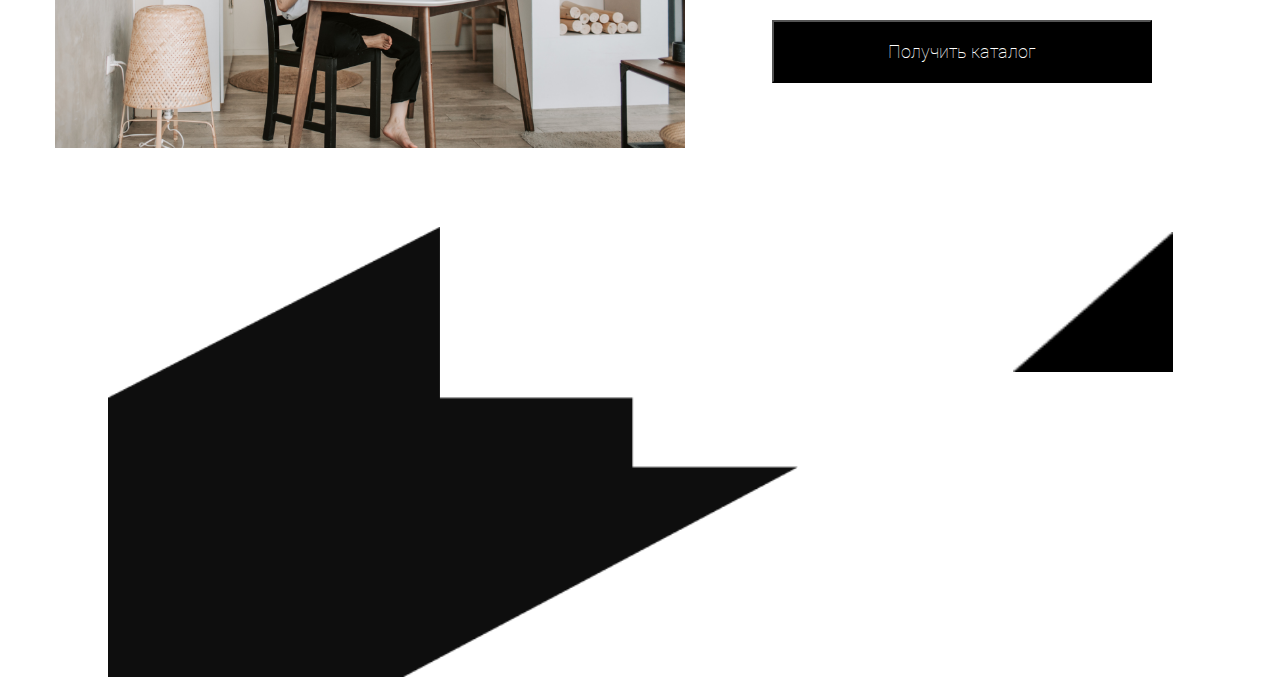
==== commit 94d88f9b: "footer sectionss" ====
--- a/index.html
+++ b/index.html
@@ -357,6 +357,9 @@
         <div class="startimg">
           <img src="./images/Rectangle 56.png" alt="img">
         </div>
+        <div class="rightside">
+          <img src="./images/Rectangle 165.png" alt="img">
+        </div>
       </div>
     </footer>
 </body>
--- a/style.css
+++ b/style.css
@@ -1170,12 +1170,23 @@
   font-size: 18px;
 }
 
+.footerSection {
+  display: flex;
+  justify-content: space-between;
+  margin-left: 0;
+}
+
 .startimg img {
   margin-top: 75px;
-  width: 650px;
+  width: 690px;
   height: 450px;
   margin-left: 0;
-  margin-bottom: 0;
+}
+
+.rightside img {
+  width: 160px;
+  height: 140px;
+  margin-top: 80px;
 }
 
 /*# sourceMappingURL=style.css.map */
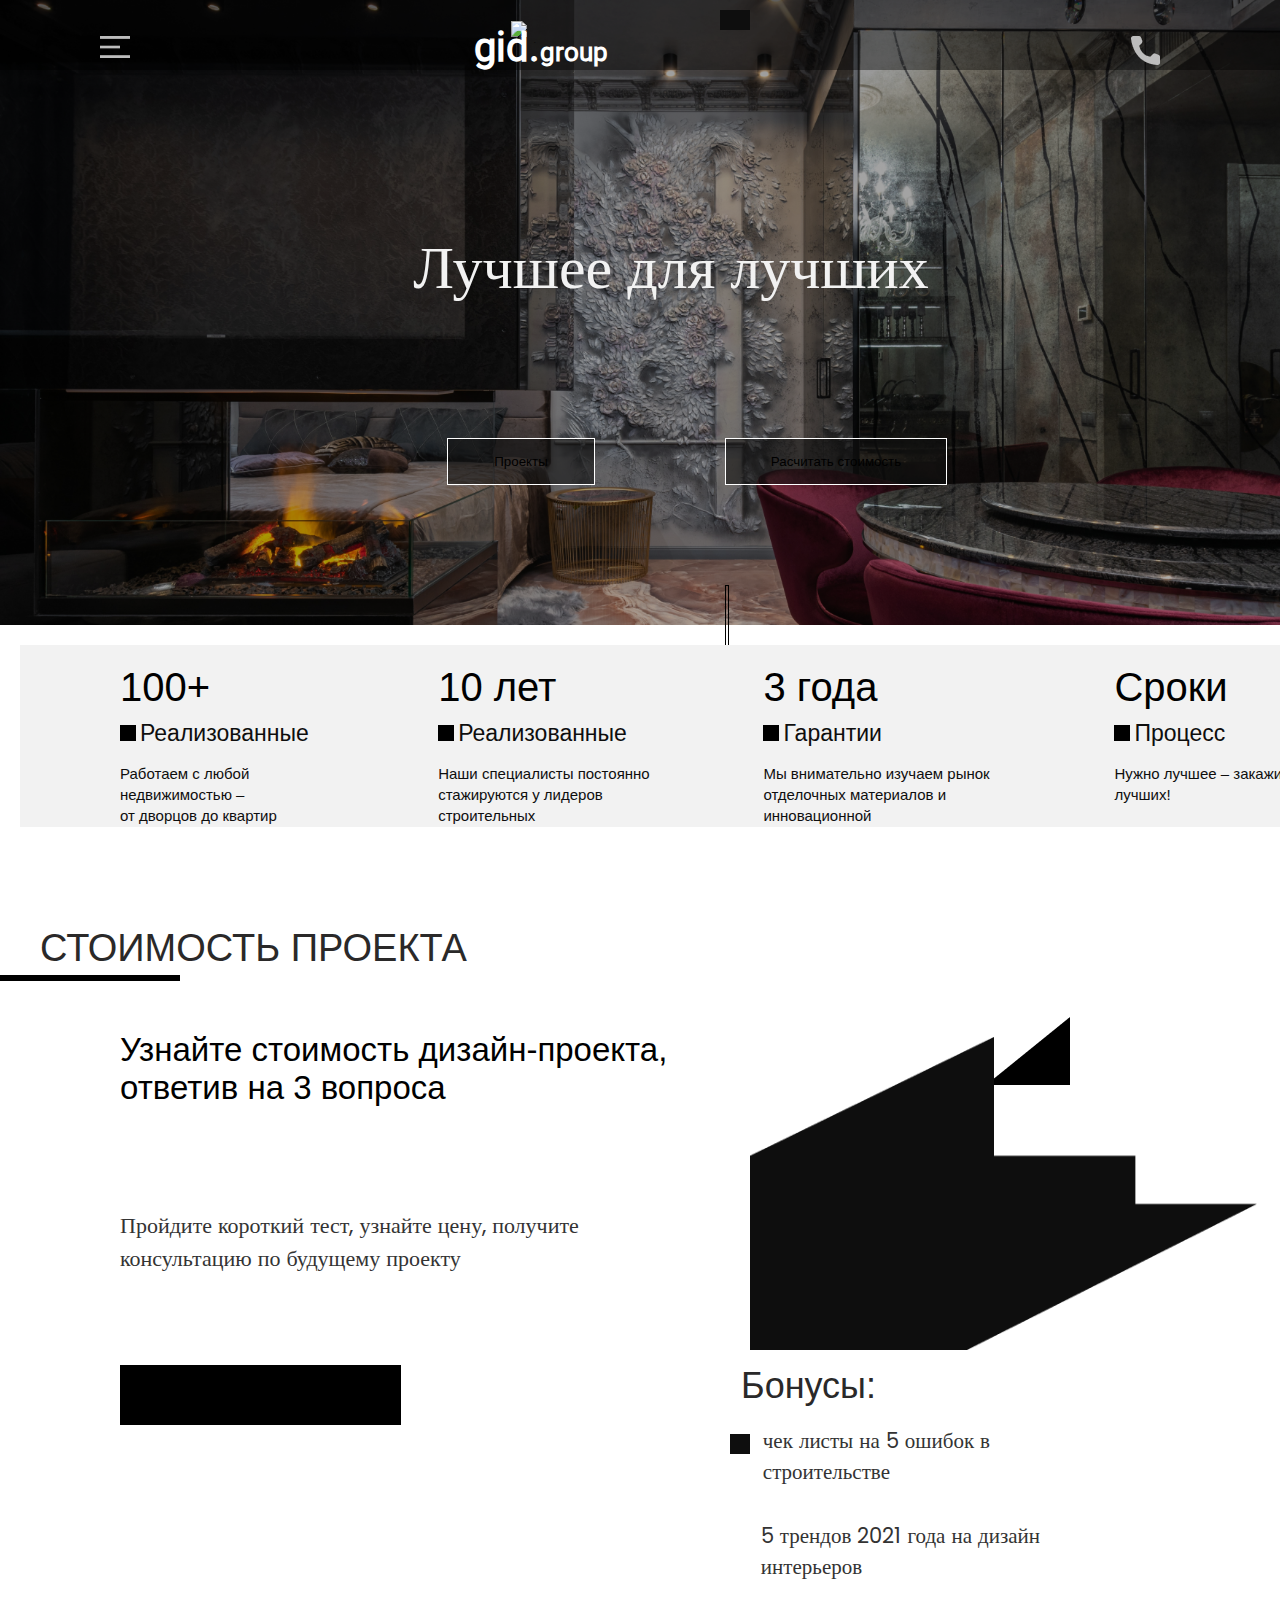
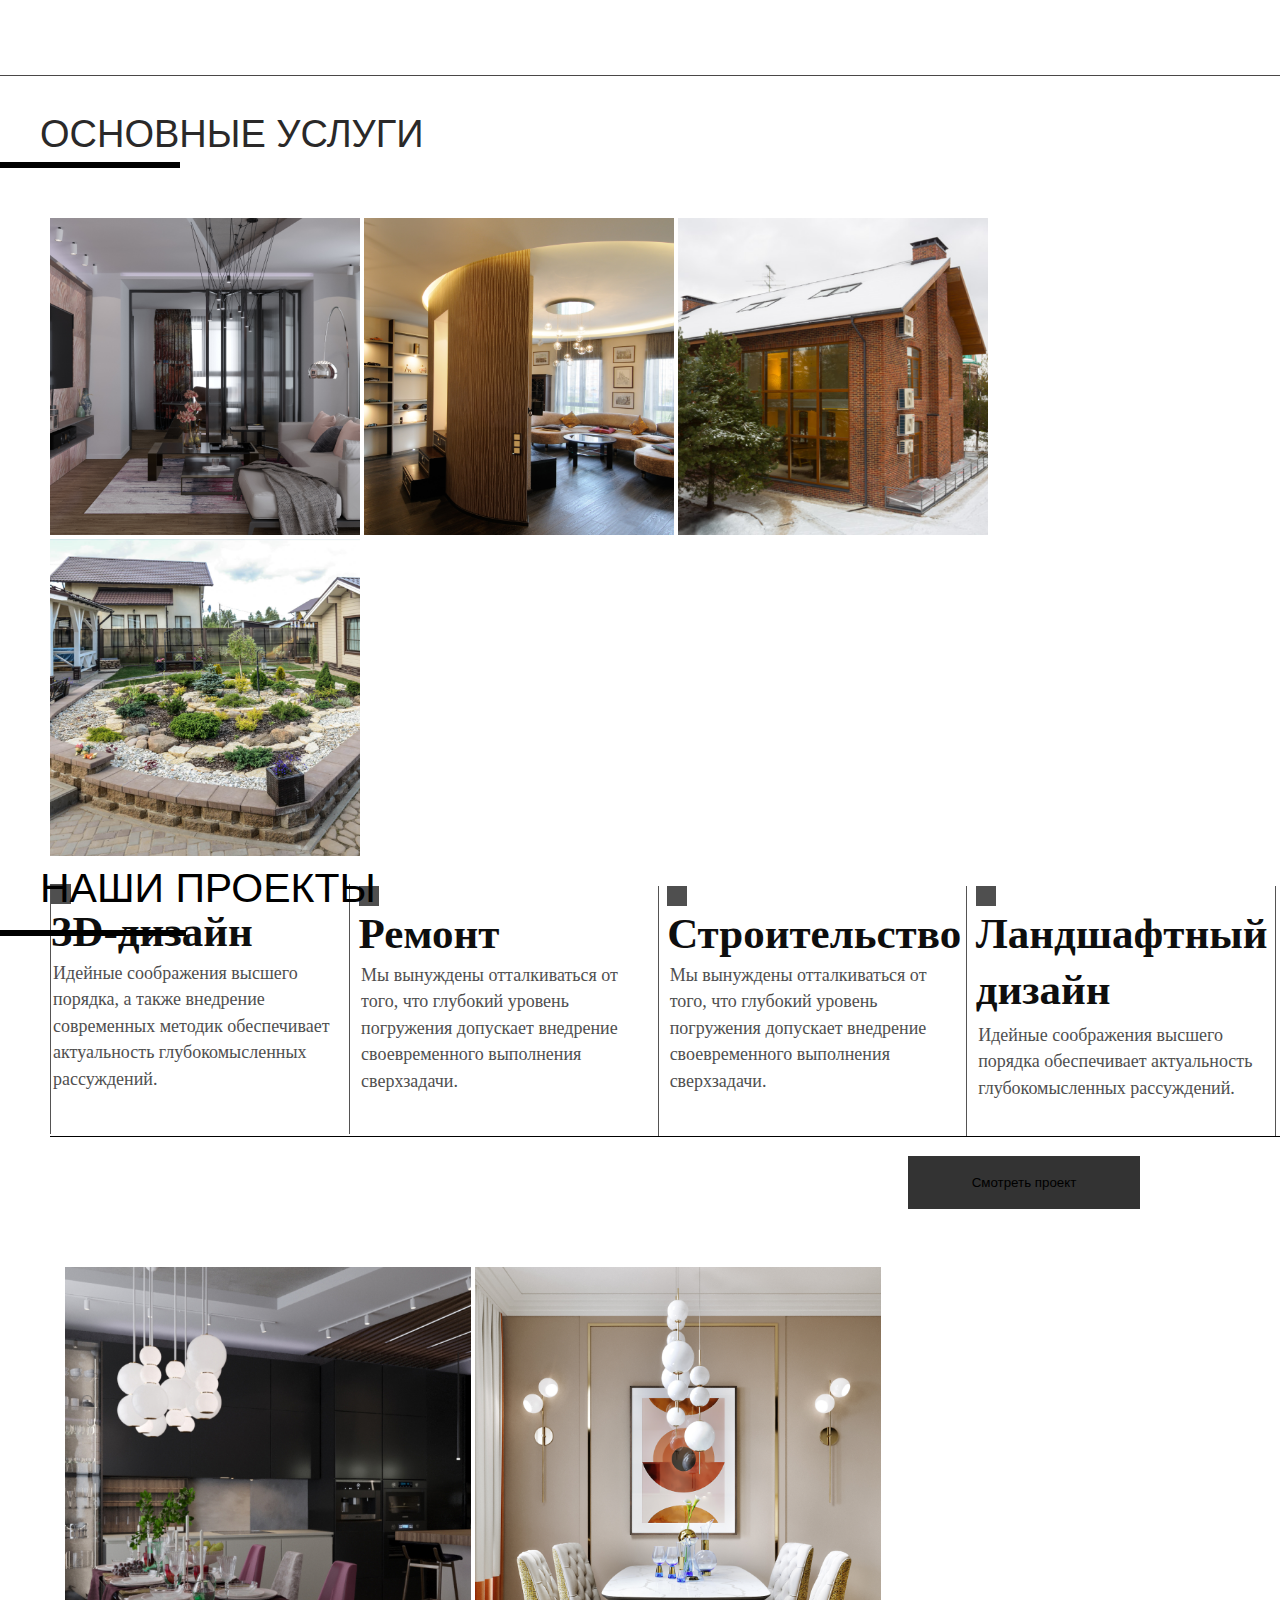
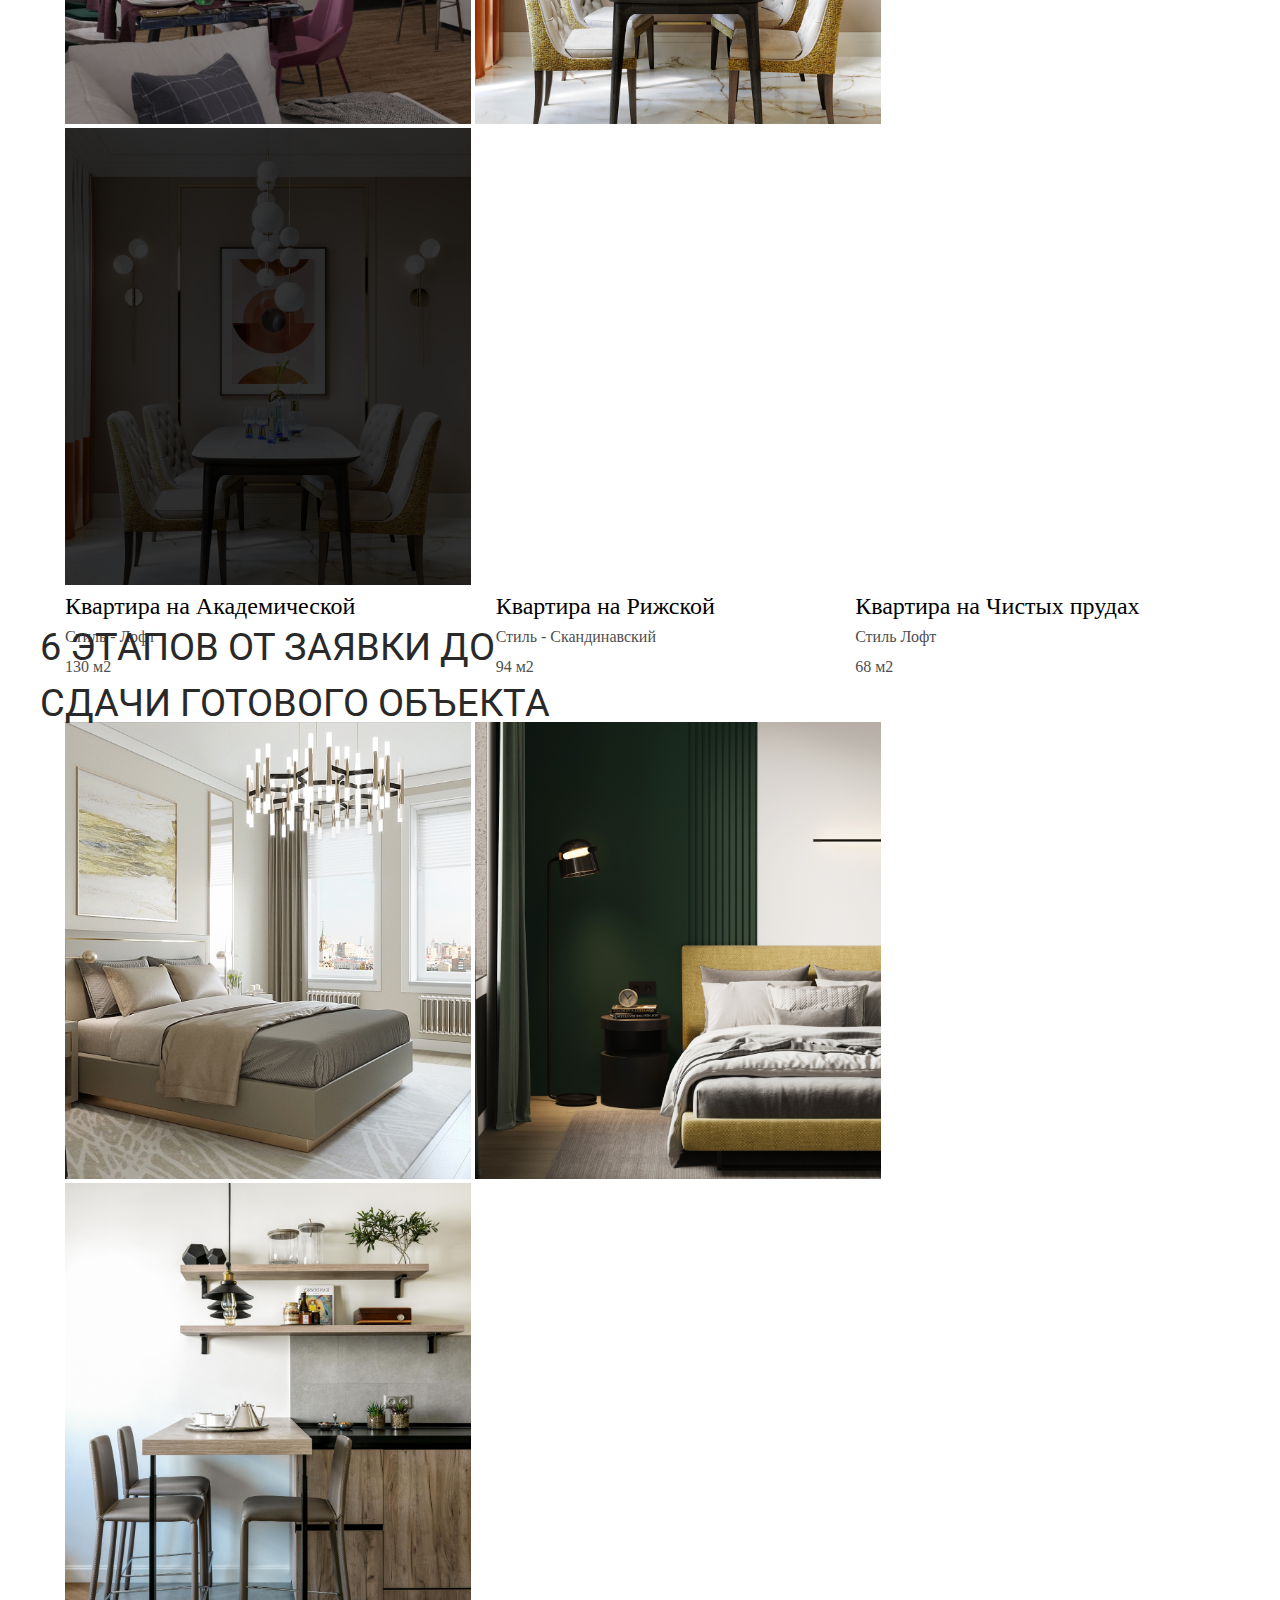
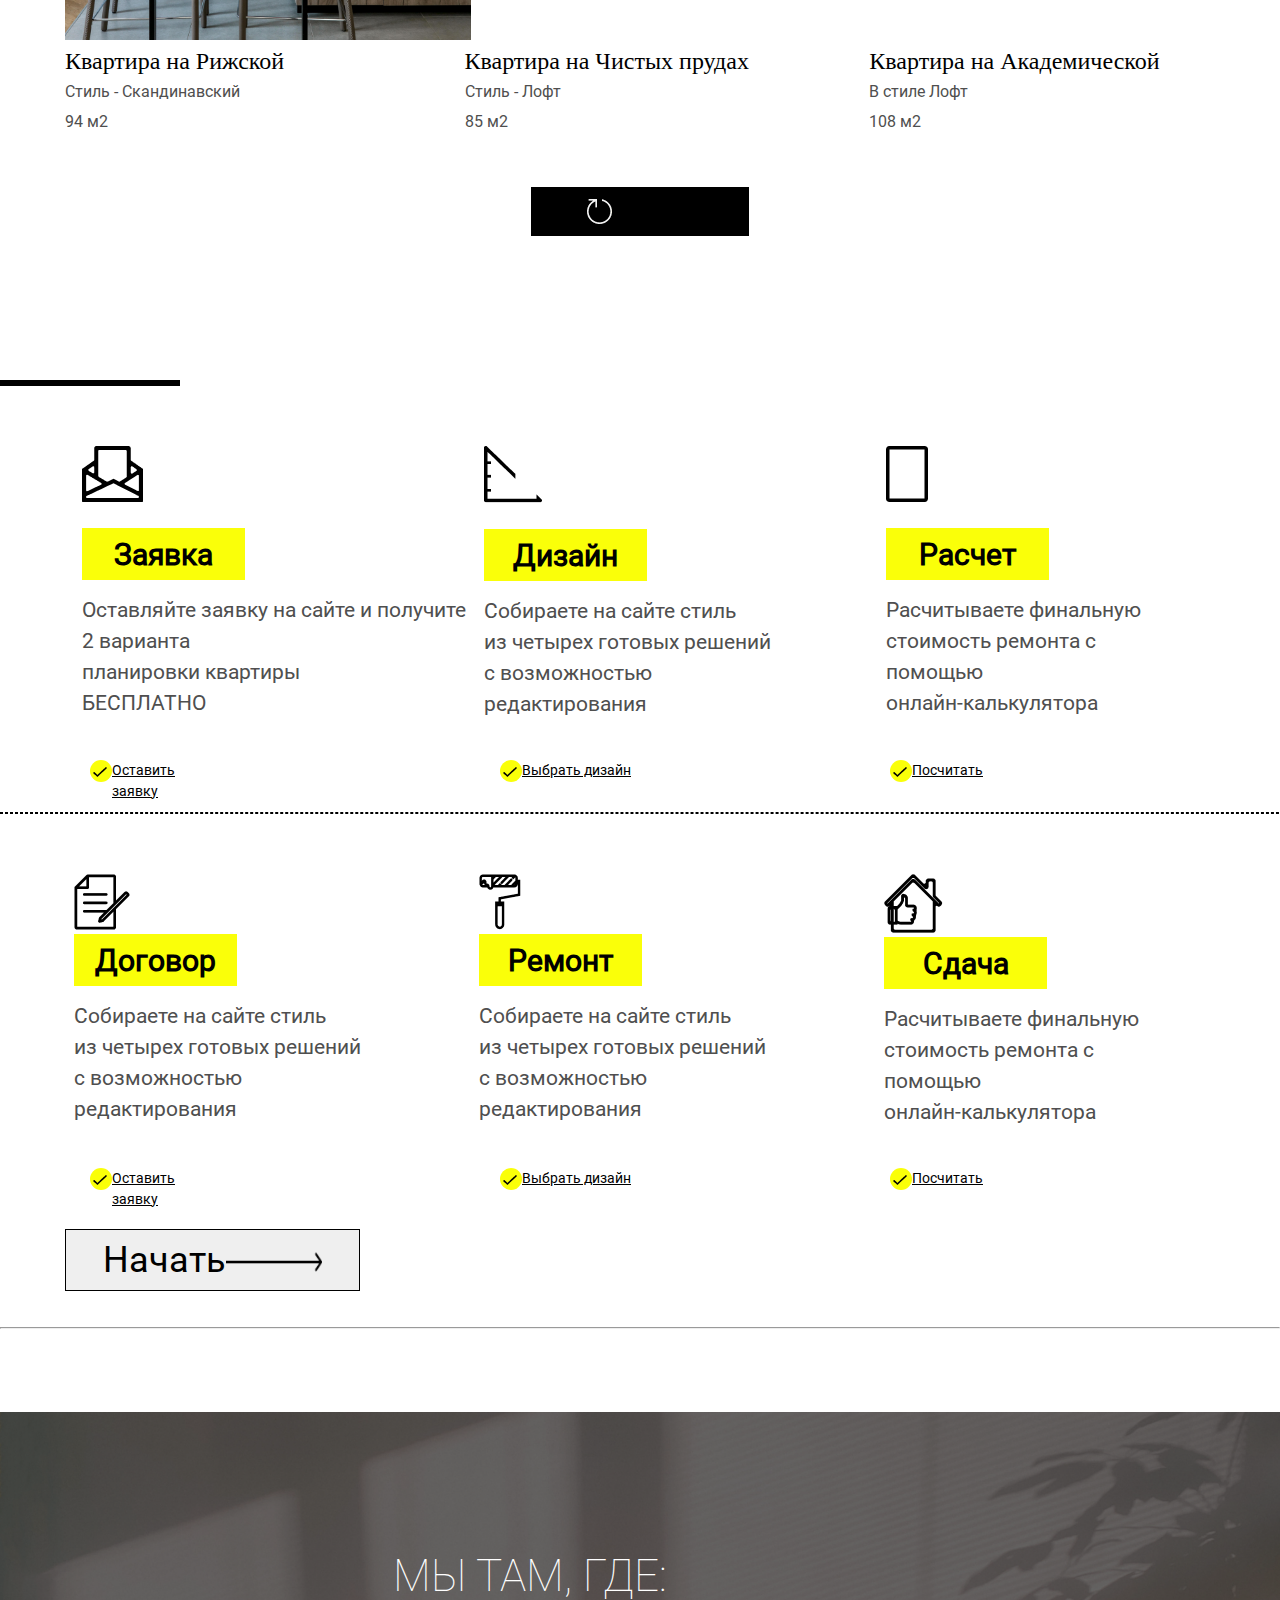
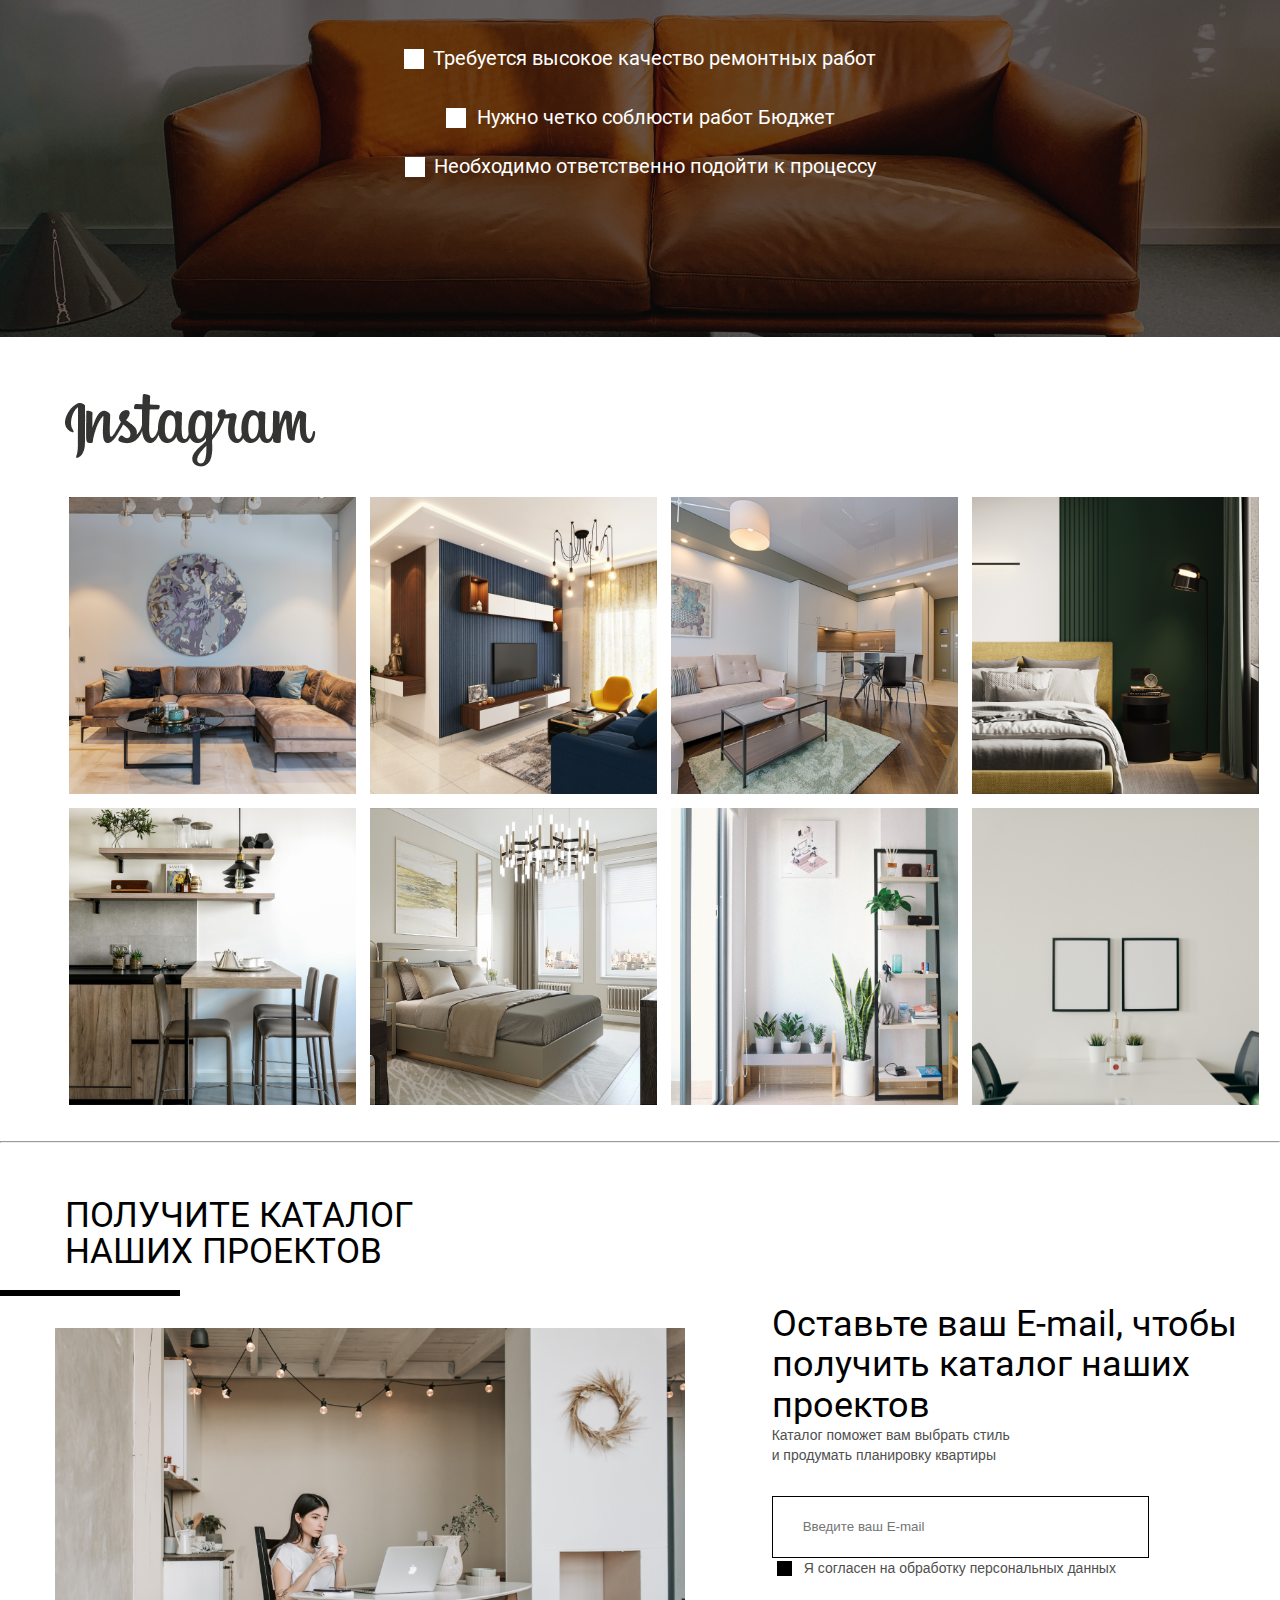
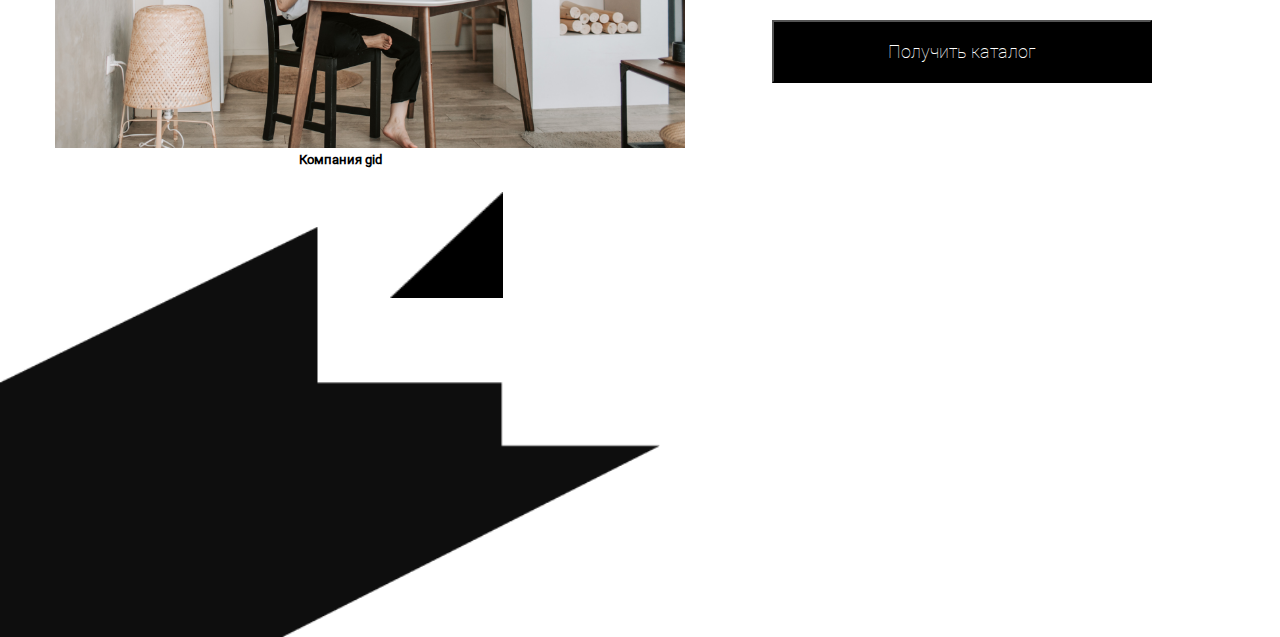
==== commit b9efc762: "strat" ====
--- a/index.html
+++ b/index.html
@@ -356,6 +356,13 @@
       <div class="footerSection">
         <div class="startimg">
           <img src="./images/Rectangle 56.png" alt="img">
+          <!-- <div class="iconns"> -->
+            <!-- <img class="subst" src="./images/Subtract.png" alt="img">
+              <div class="iconns">
+            <h6>gid.<span>group</span></h6>
+              </div> -->
+            <!-- </div> -->
+            <h5>Компания gid</h5>
         </div>
         <div class="rightside">
           <img src="./images/Rectangle 165.png" alt="img">
--- a/style.css
+++ b/style.css
@@ -1178,15 +1178,20 @@
 
 .startimg img {
   margin-top: 75px;
-  width: 690px;
-  height: 450px;
-  margin-left: 0;
+  width: 660px;
+  height: 410px;
+  margin-left: 0;
+  position: absolute;
+  left: 0;
 }
 
 .rightside img {
-  width: 160px;
-  height: 140px;
-  margin-top: 80px;
+  position: absolute;
+  left: 390px;
+  width: 113px;
+  height: 106px;
+  margin-top: 40px;
+  margin-left: 0;
 }
 
 /*# sourceMappingURL=style.css.map */
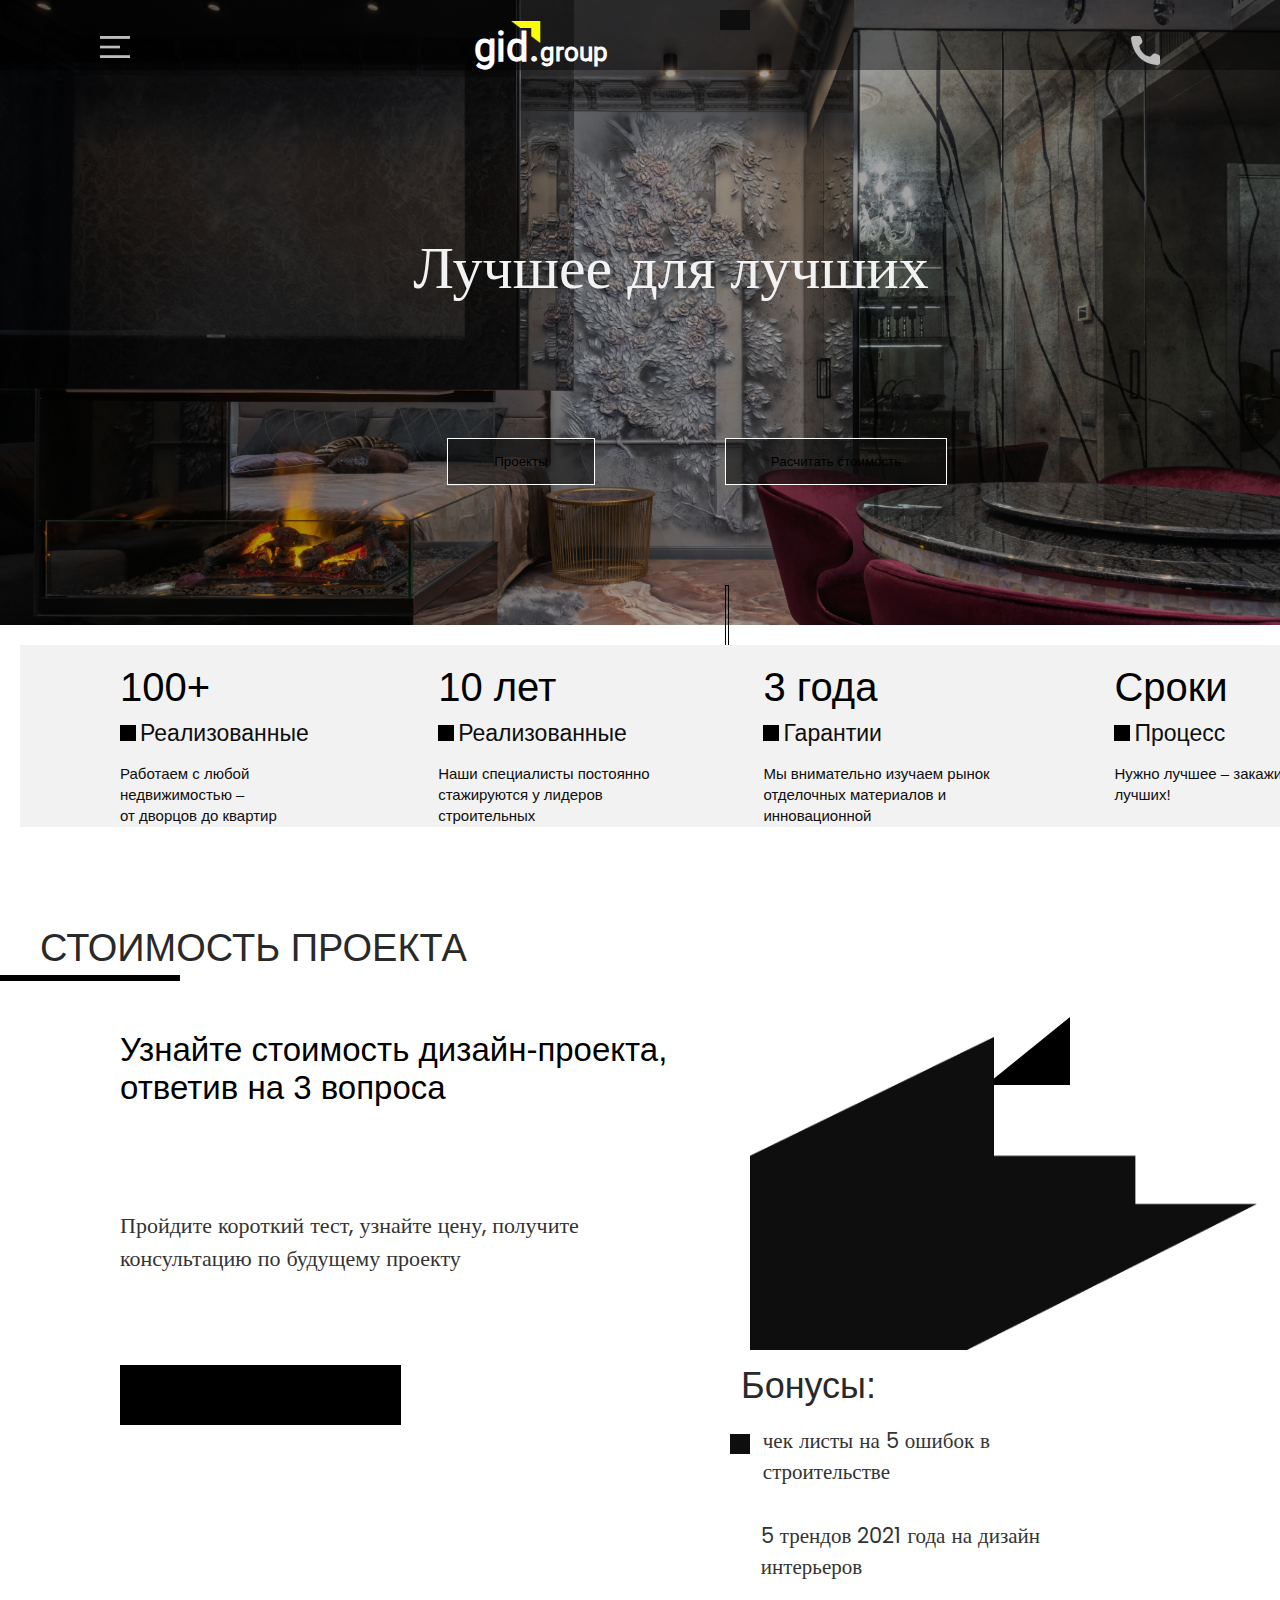
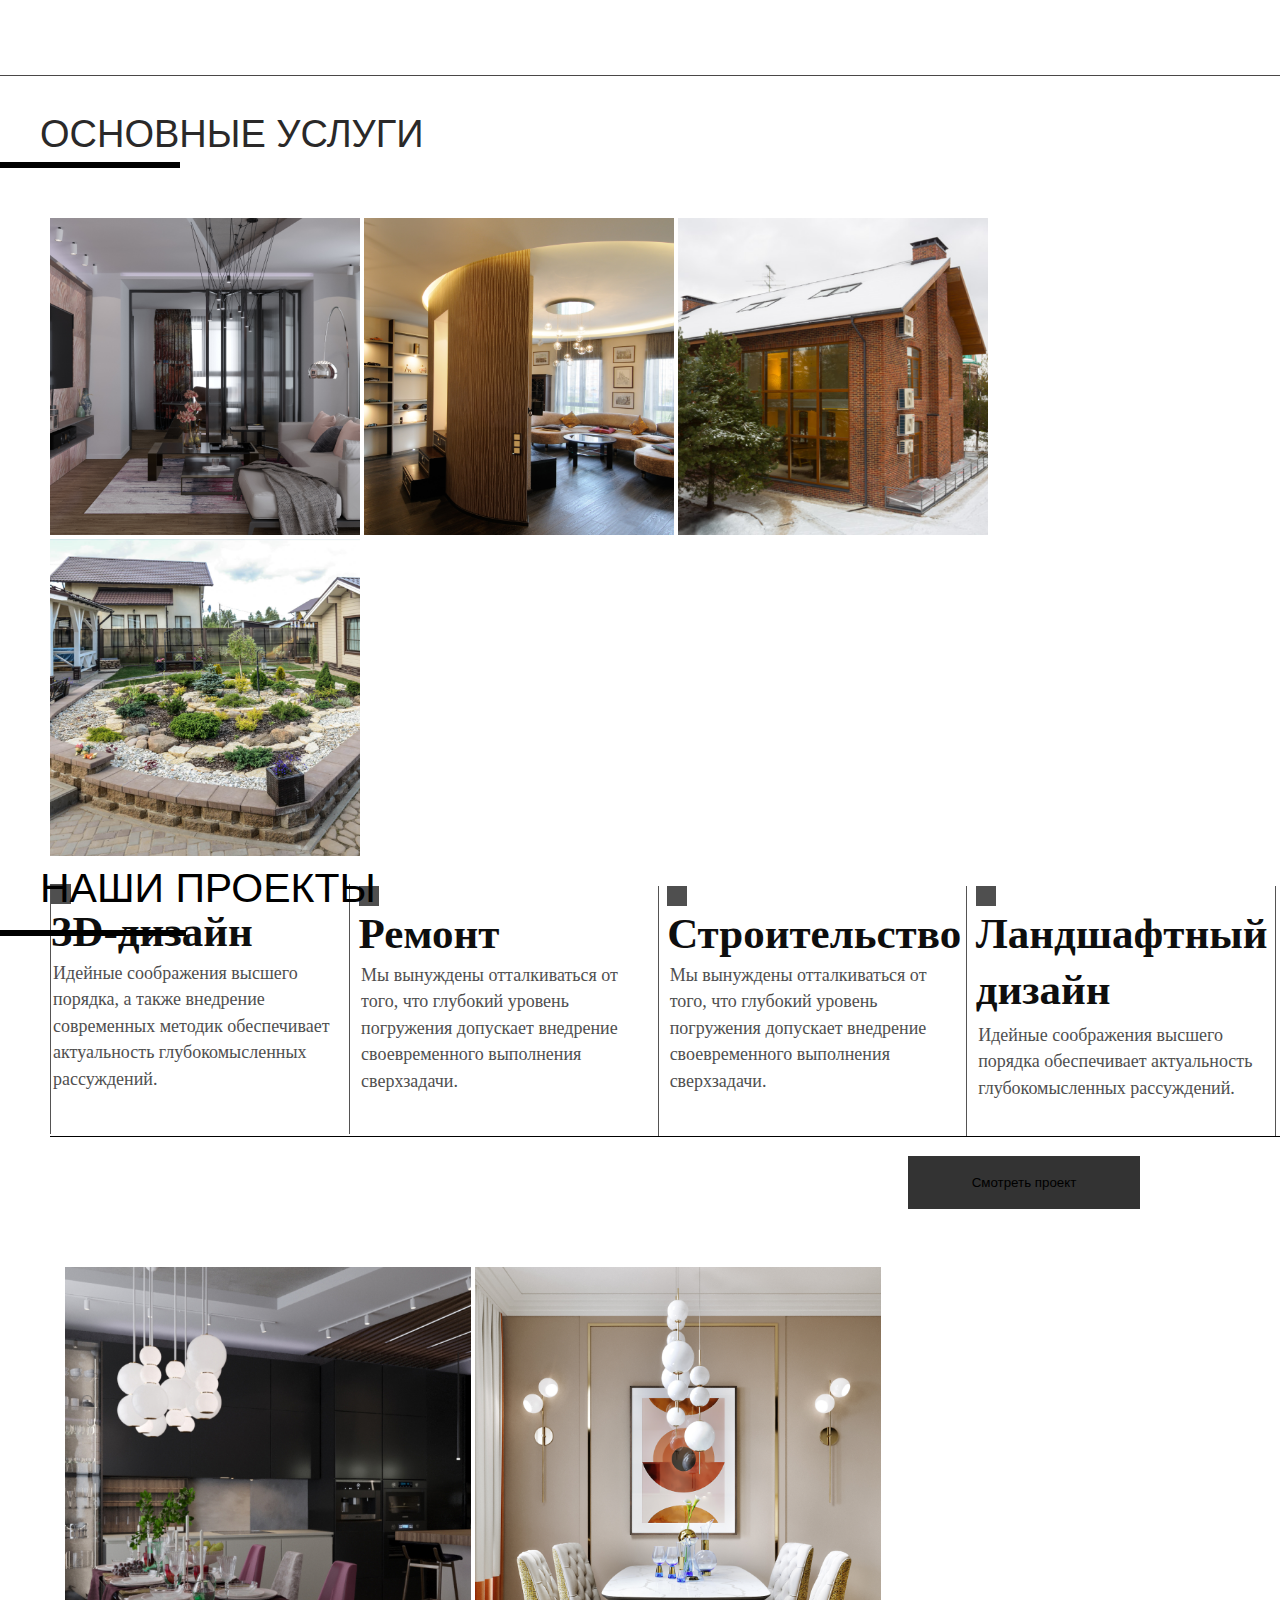
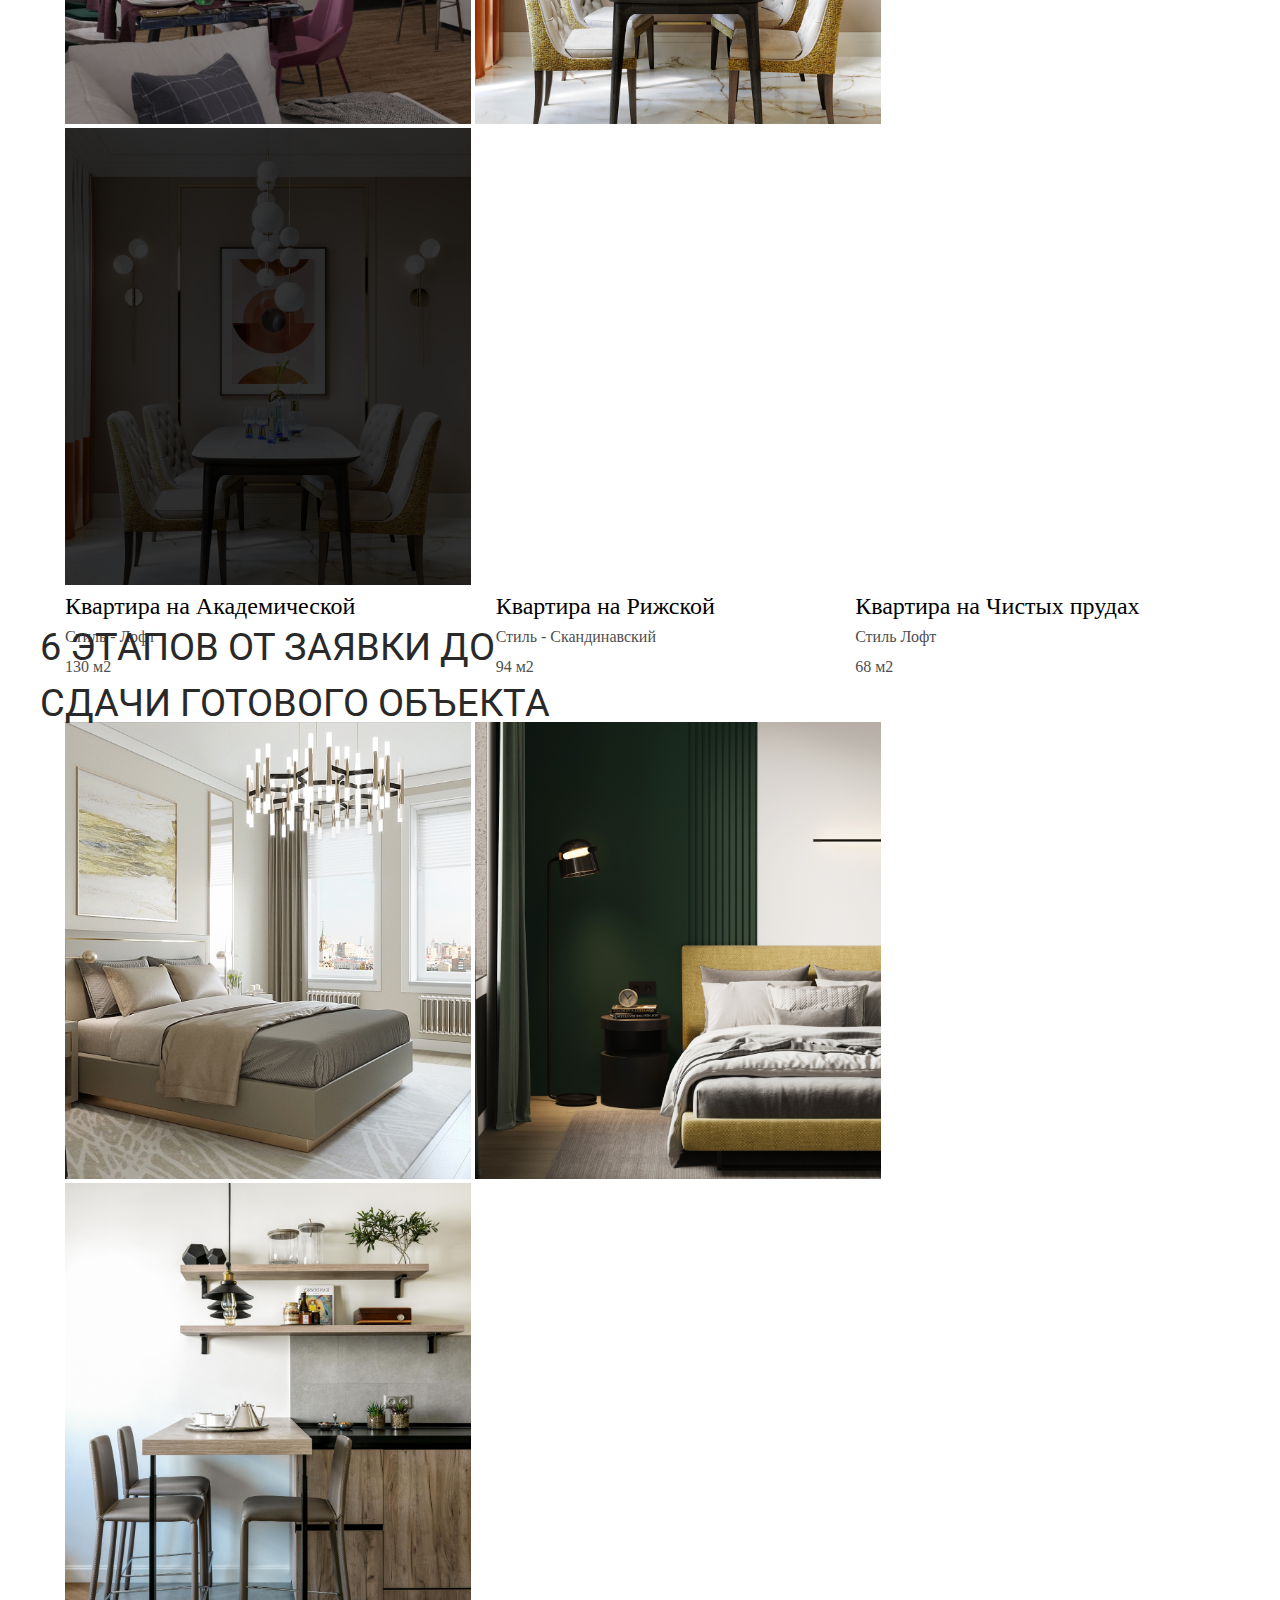
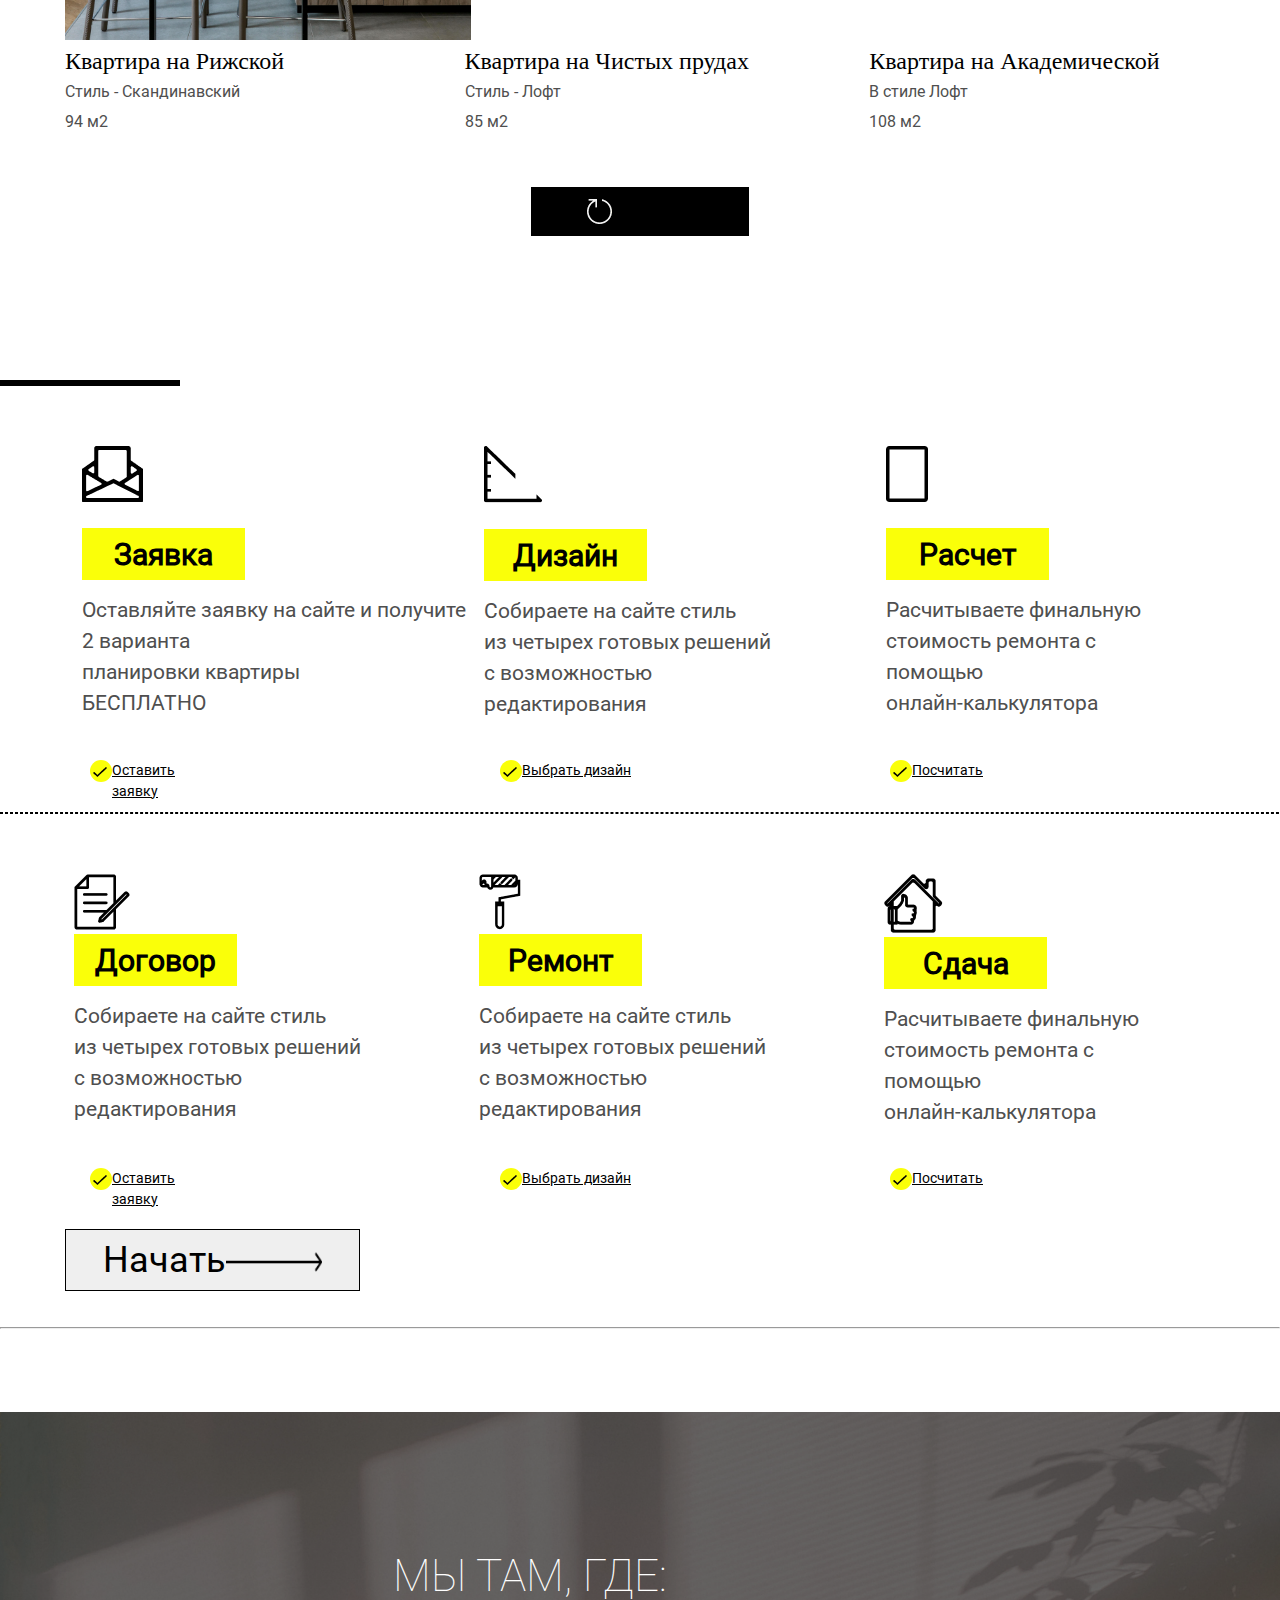
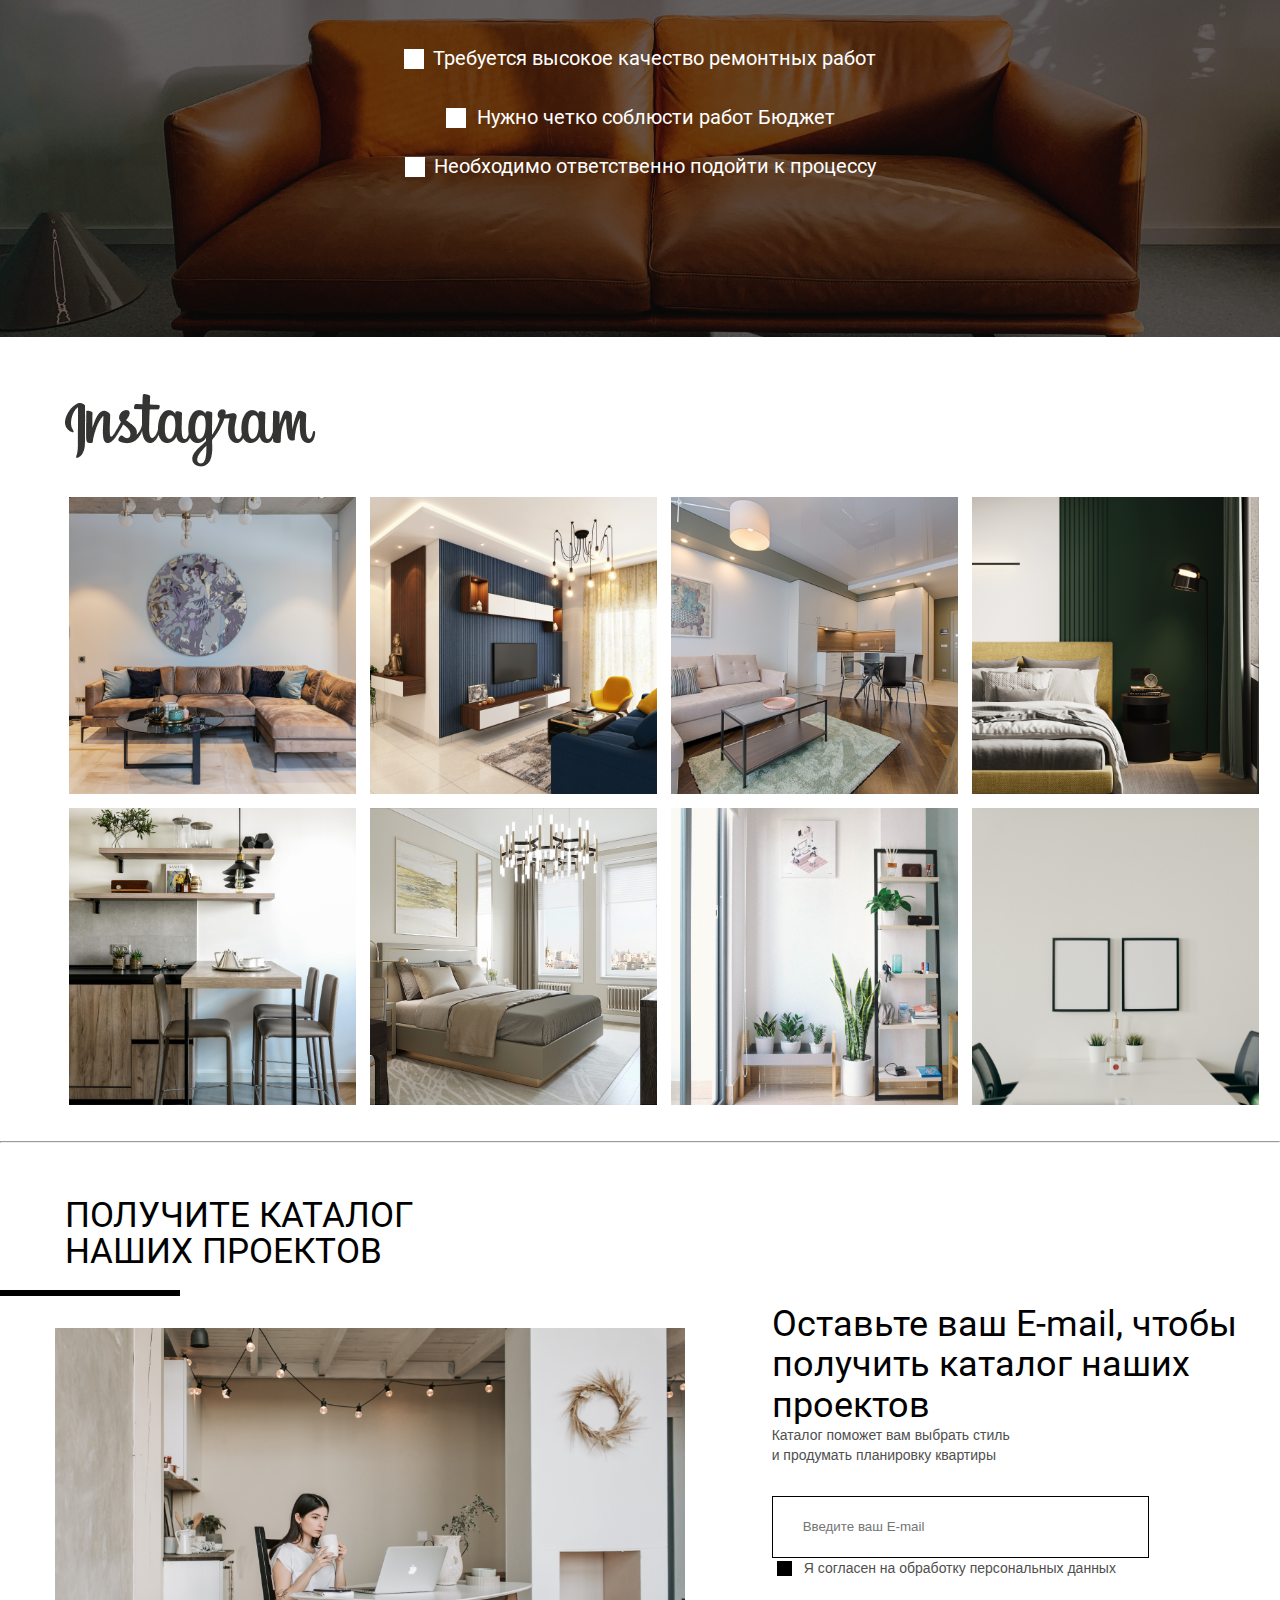
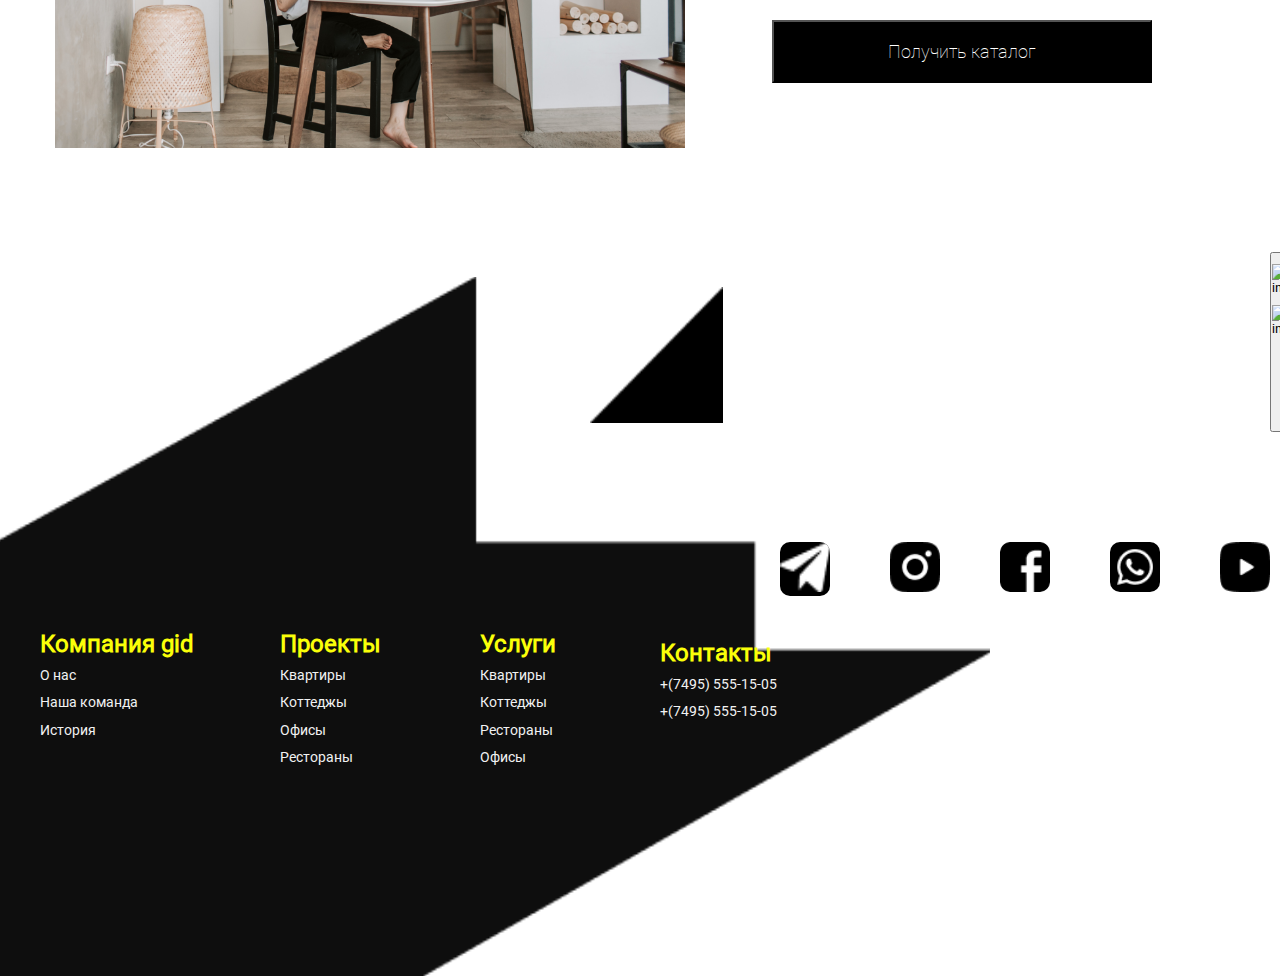
==== commit 785a2096: "Finally praect finish" ====
--- a/index.html
+++ b/index.html
@@ -355,19 +355,55 @@
     <footer>
       <div class="footerSection">
         <div class="startimg">
-          <img src="./images/Rectangle 56.png" alt="img">
-          <!-- <div class="iconns"> -->
-            <!-- <img class="subst" src="./images/Subtract.png" alt="img">
-              <div class="iconns">
-            <h6>gid.<span>group</span></h6>
-              </div> -->
-            <!-- </div> -->
+          <div class="rightside">
+            <img src="./images/Rectangle 165.png" alt="img">
+          </div>
+          <div class="gidCommanda">
             <h5>Компания gid</h5>
-        </div>
-        <div class="rightside">
-          <img src="./images/Rectangle 165.png" alt="img">
-        </div>
+              <p>О нас</p>
+              <p>Наша команда</p>
+              <p>История</p>
+            </div>
+            <div class="gidCommanda2">
+              <h5>Проекты</h5>
+              <p>Квартиры</p>
+              <p>Коттеджы</p>
+              <p>Офисы</p>
+              <p>Рестораны</p>
+            </div>
+            <div class="gidCommanda3">
+              <h5>Услуги</h5>
+              <p>Квартиры</p>
+              <p>Коттеджы</p>
+              <p>Рестораны</p>
+              <p>Офисы</p>
+            </div>
+            <div class="gidCommanda4">
+              <h5>Контакты</h5>
+              <p>+(7495) 555-15-05</p>
+              <p>+(7495) 555-15-05</p>
+            </div>
+        </div>
+        <div class="inter">
+         <div class="telegrap">
+          <img src="./images/telegr.png" alt="img">
+         </div>
+          <img src="./images/instag.png" alt="img">
+          <img src="./images/facee.png" alt="img">
+          <img src="./images/phone.png" alt="img">
+          <img src="./images/you.png" alt="img">
+        </div>
+        <button class="height"><img src="./images/Arrow 4.png" alt="img"><img src="./images/Наверх.png" alt="img"></button>
+
       </div>
     </footer>
 </body>
 </html>
+
+            <!-- <img src="./images/Rectangle 56.png" alt="img"> -->
+            <!-- <div class="iconns"> -->
+              <!-- <img class="subst" src="./images/Subtract.png" alt="img">
+                <div class="iconns">
+              <h6>gid.<span>group</span></h6>
+                </div> -->
+              <!-- </div> -->--- a/style.css
+++ b/style.css
@@ -1176,10 +1176,14 @@
   margin-left: 0;
 }
 
-.startimg img {
-  margin-top: 75px;
-  width: 660px;
-  height: 410px;
+.startimg {
+  background-repeat: no-repeat;
+  background-image: url(./images/Rectangle\ 56.png);
+  background-position: center;
+  background-size: 999px 700px;
+  margin-top: 125px;
+  width: 990px;
+  height: 699px;
   margin-left: 0;
   position: absolute;
   left: 0;
@@ -1187,11 +1191,139 @@
 
 .rightside img {
   position: absolute;
-  left: 390px;
-  width: 113px;
-  height: 106px;
-  margin-top: 40px;
-  margin-left: 0;
+  left: 590px;
+  width: 133px;
+  height: 136px;
+  margin-top: 10px;
+  margin-left: 0;
+}
+
+.gidCommanda {
+  position: absolute;
+  left: 40px;
+  margin-top: 350px;
+}
+
+.gidCommanda h5 {
+  color: #faff09;
+  font-family: "Roboto";
+  font-style: normal;
+  font-weight: 700;
+  font-size: 24px;
+  line-height: 146.19%;
+}
+
+.gidCommanda p {
+  font-family: "Roboto";
+  font-style: normal;
+  font-weight: 400;
+  font-size: 14px;
+  line-height: 196.19%;
+  color: #F2F2F2;
+}
+
+.gidCommanda2 {
+  position: absolute;
+  left: 280px;
+  margin-top: 350px;
+}
+
+.gidCommanda2 h5 {
+  color: #faff09;
+  font-family: "Roboto";
+  font-style: normal;
+  font-weight: 700;
+  font-size: 24px;
+  line-height: 146.19%;
+}
+
+.gidCommanda2 p {
+  font-family: "Roboto";
+  font-style: normal;
+  font-weight: 400;
+  font-size: 14px;
+  line-height: 196.19%;
+  color: #F2F2F2;
+}
+
+.gidCommanda3 {
+  position: absolute;
+  left: 480px;
+  margin-top: 350px;
+}
+
+.gidCommanda3 h5 {
+  color: #faff09;
+  font-family: "Roboto";
+  font-style: normal;
+  font-weight: 700;
+  font-size: 24px;
+  line-height: 146.19%;
+}
+
+.gidCommanda3 p {
+  font-family: "Roboto";
+  font-style: normal;
+  font-weight: 400;
+  font-size: 14px;
+  line-height: 196.19%;
+  color: #F2F2F2;
+}
+
+.gidCommanda4 {
+  position: absolute;
+  left: 660px;
+  margin-top: 359px;
+}
+
+.gidCommanda4 h5 {
+  color: #faff09;
+  font-family: "Roboto";
+  font-style: normal;
+  font-weight: 700;
+  font-size: 24px;
+  line-height: 146.19%;
+}
+
+.gidCommanda4 p {
+  font-family: "Roboto";
+  font-style: normal;
+  font-weight: 400;
+  font-size: 14px;
+  line-height: 196.19%;
+  color: #F2F2F2;
+}
+
+.telegrap {
+  background: #000;
+  border-radius: 10px;
+}
+
+.inter {
+  display: flex;
+  gap: 60px;
+  margin-top: 390px;
+  margin-left: 780px;
+}
+
+.inter img {
+  width: 50px;
+  height: 50px;
+  border-radius: 10px;
+}
+
+.height {
+  margin-top: 100px;
+  margin-right: 40px;
+  height: 180px;
+  width: 50px;
+  display: flex;
+  flex-direction: column;
+}
+
+.height img {
+  margin-top: 10px;
+  border: #000;
 }
 
 /*# sourceMappingURL=style.css.map */
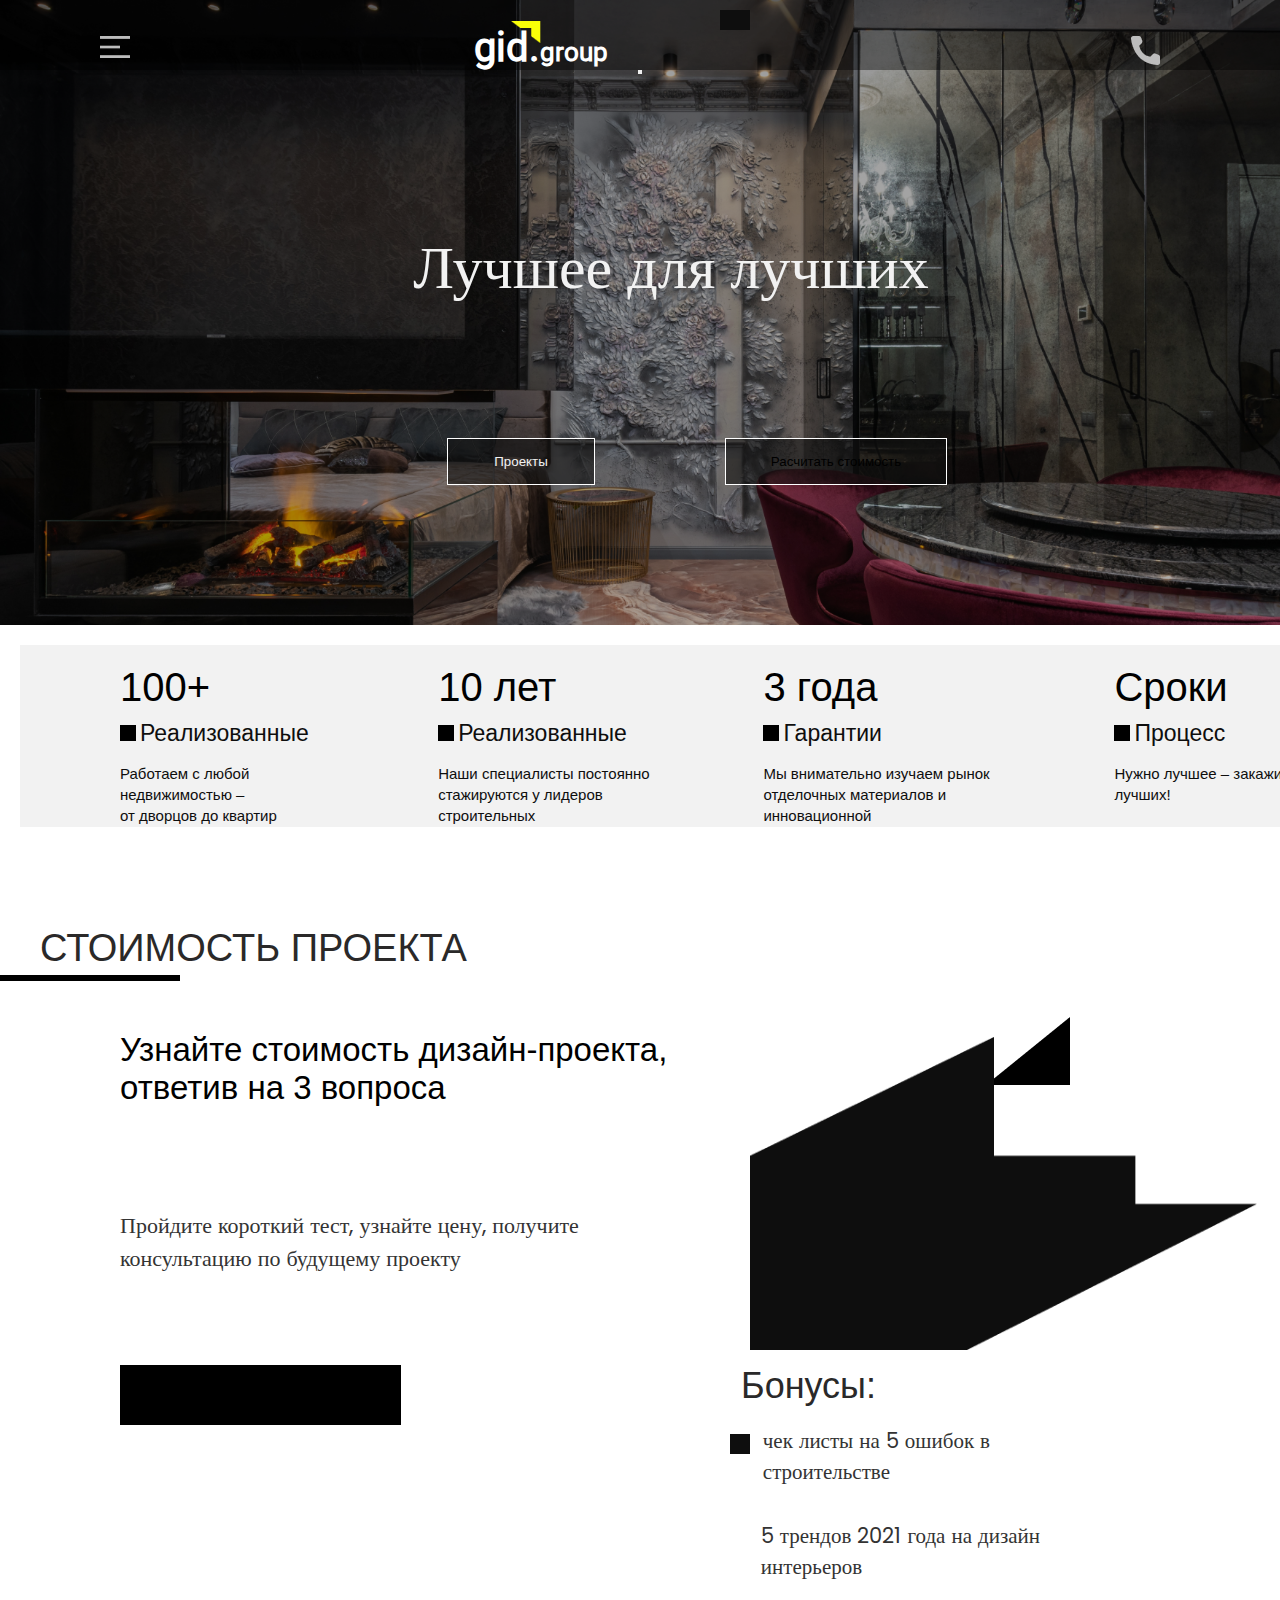
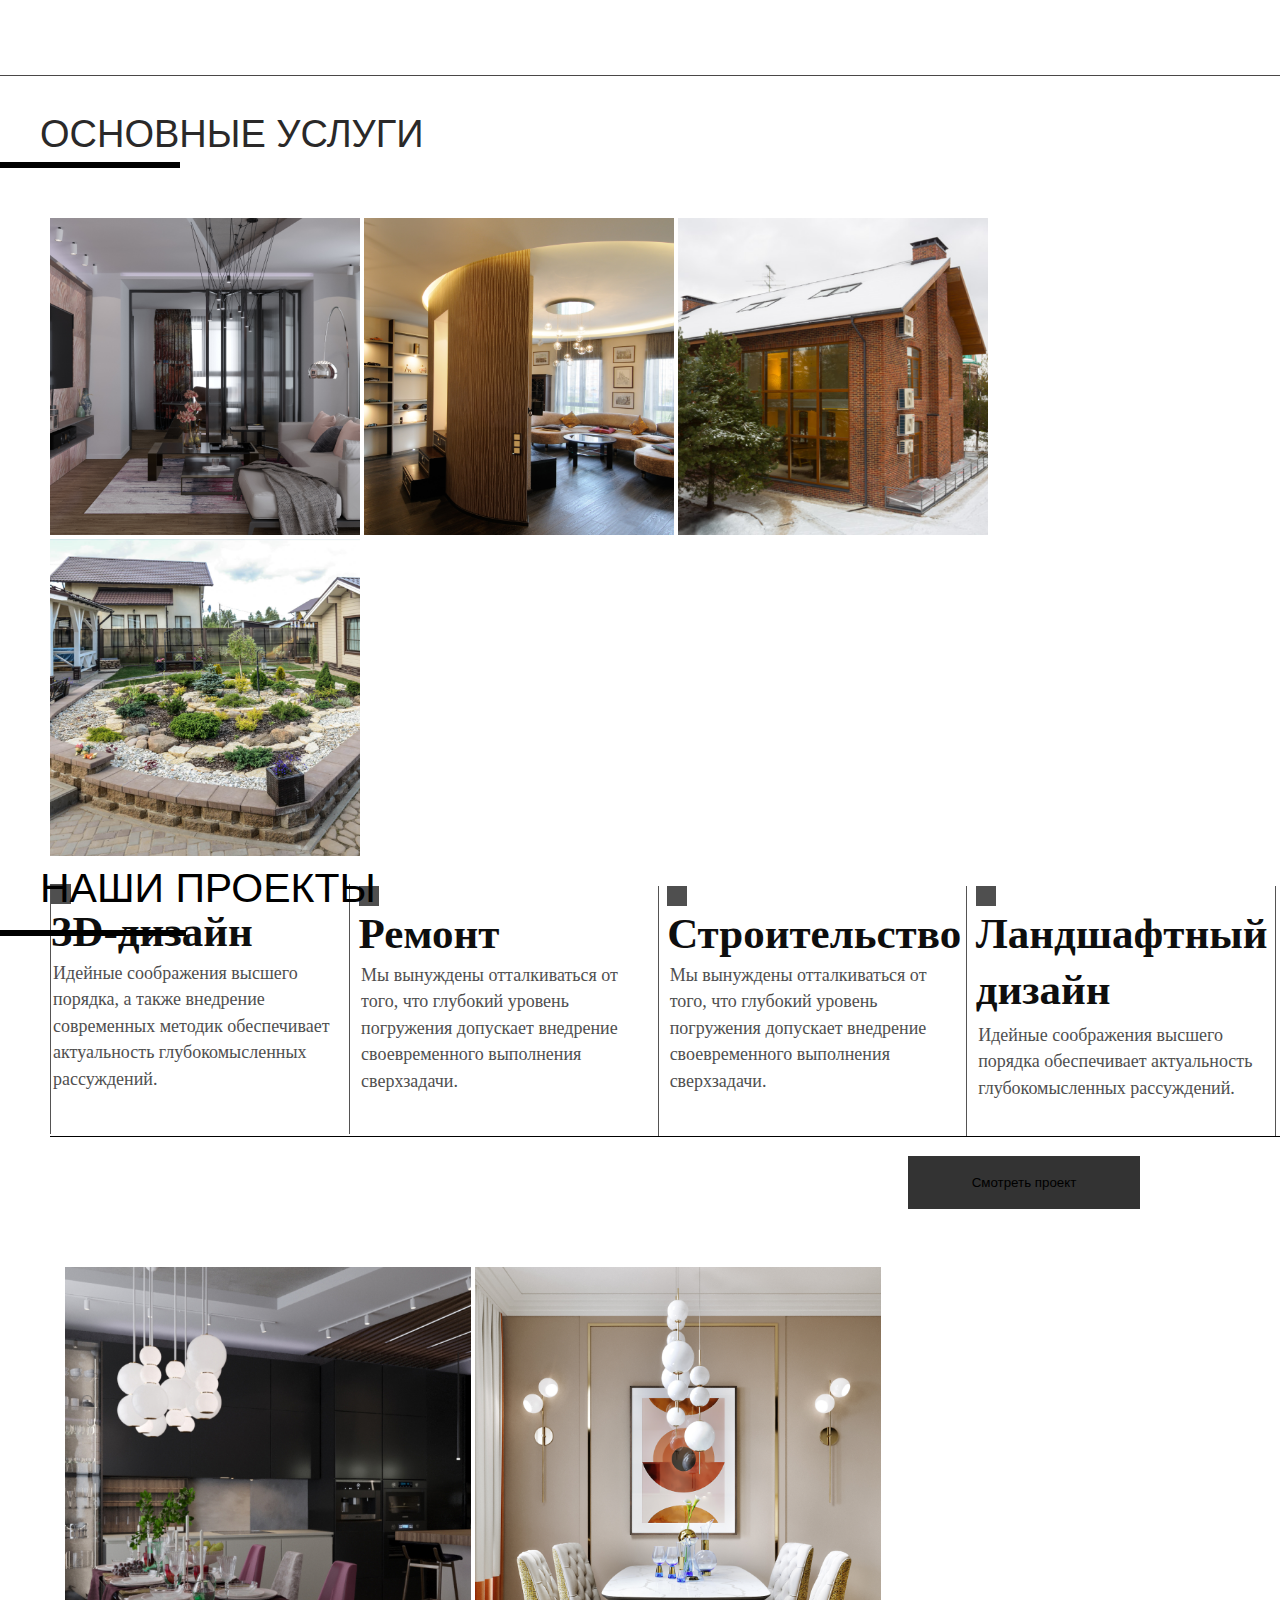
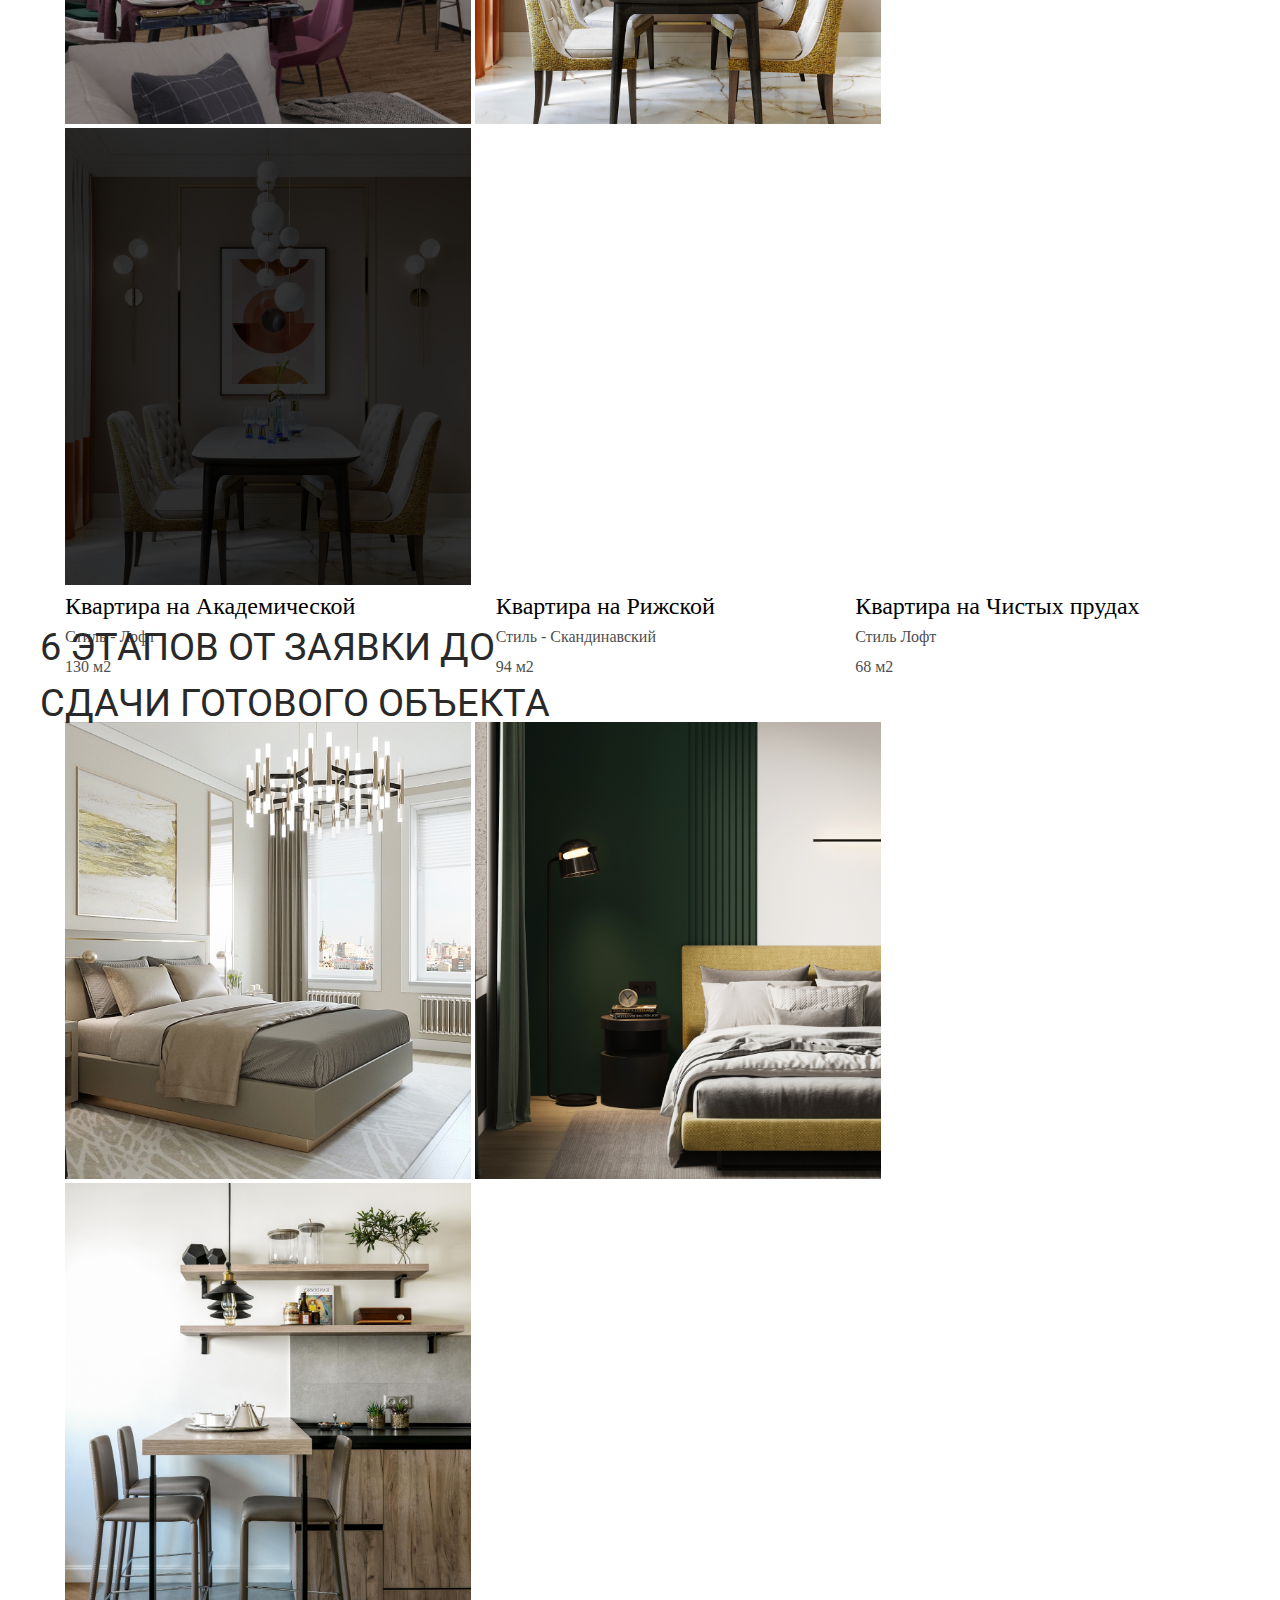
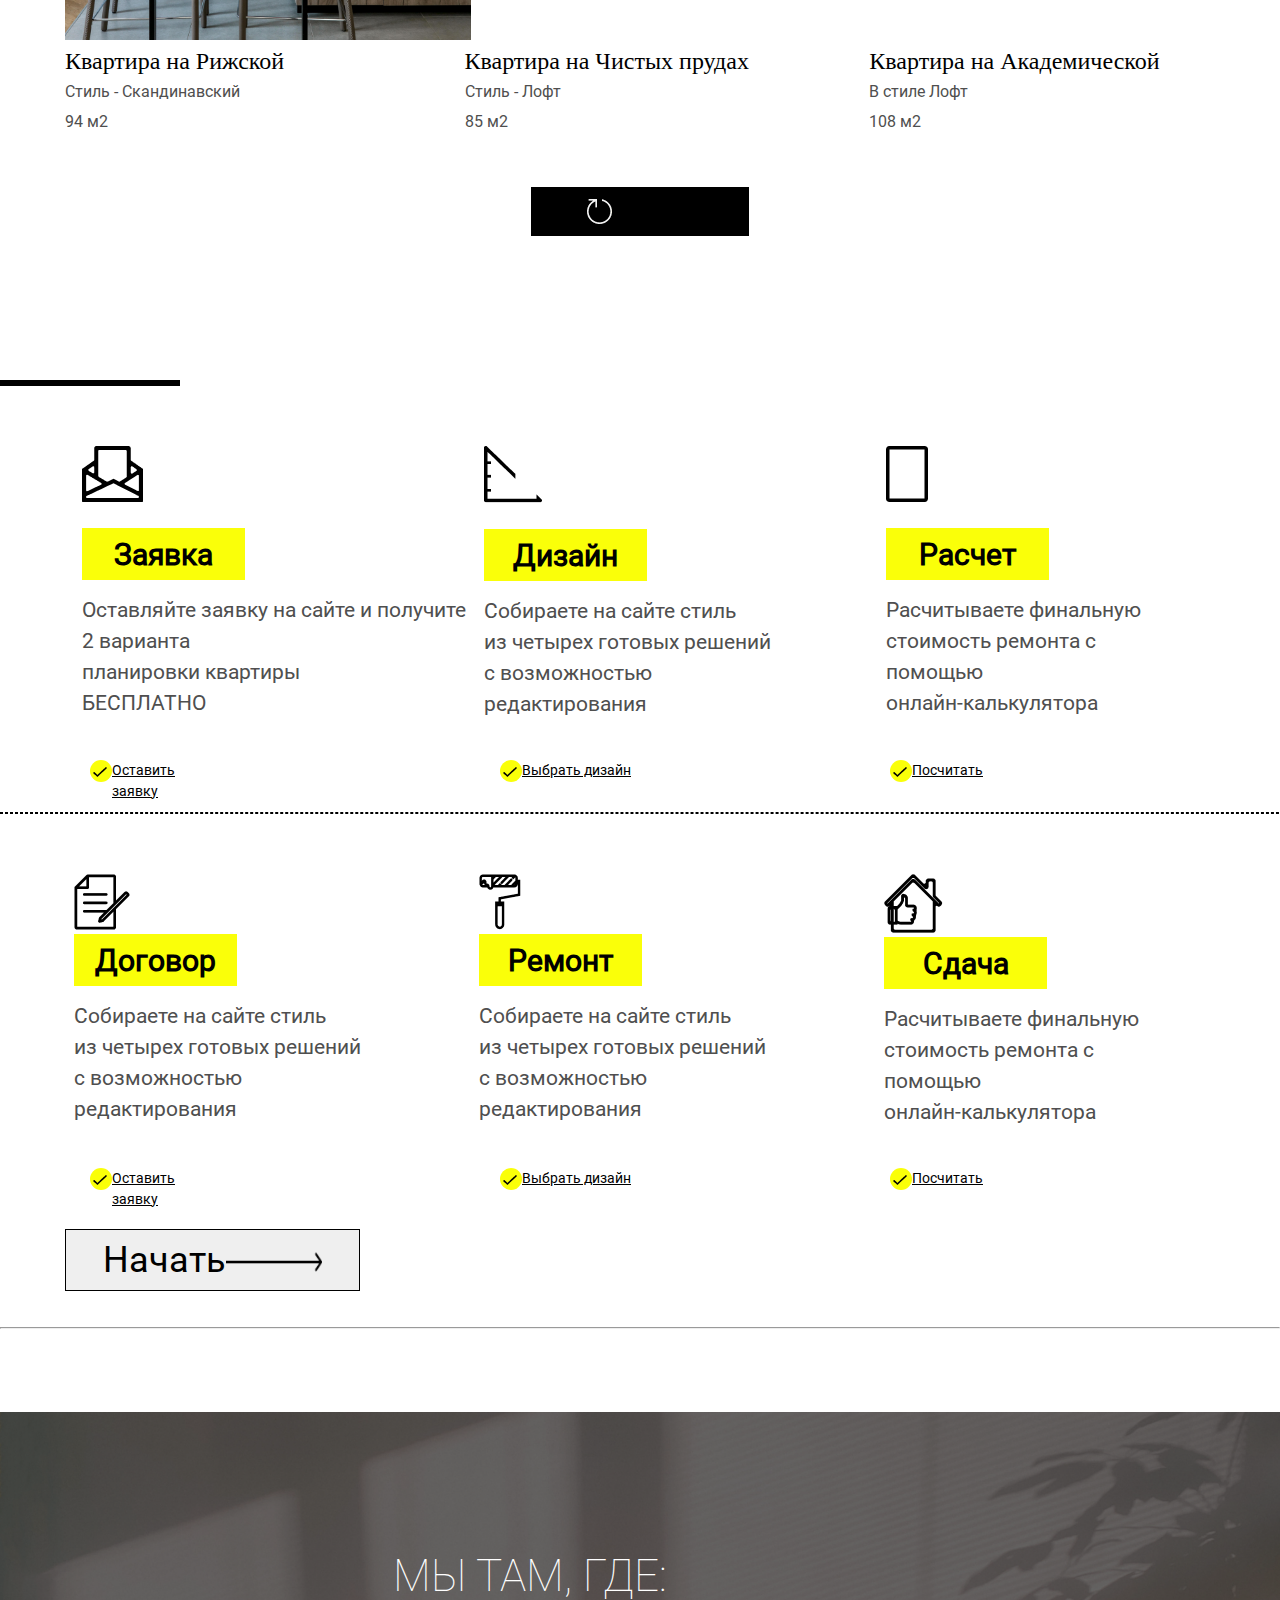
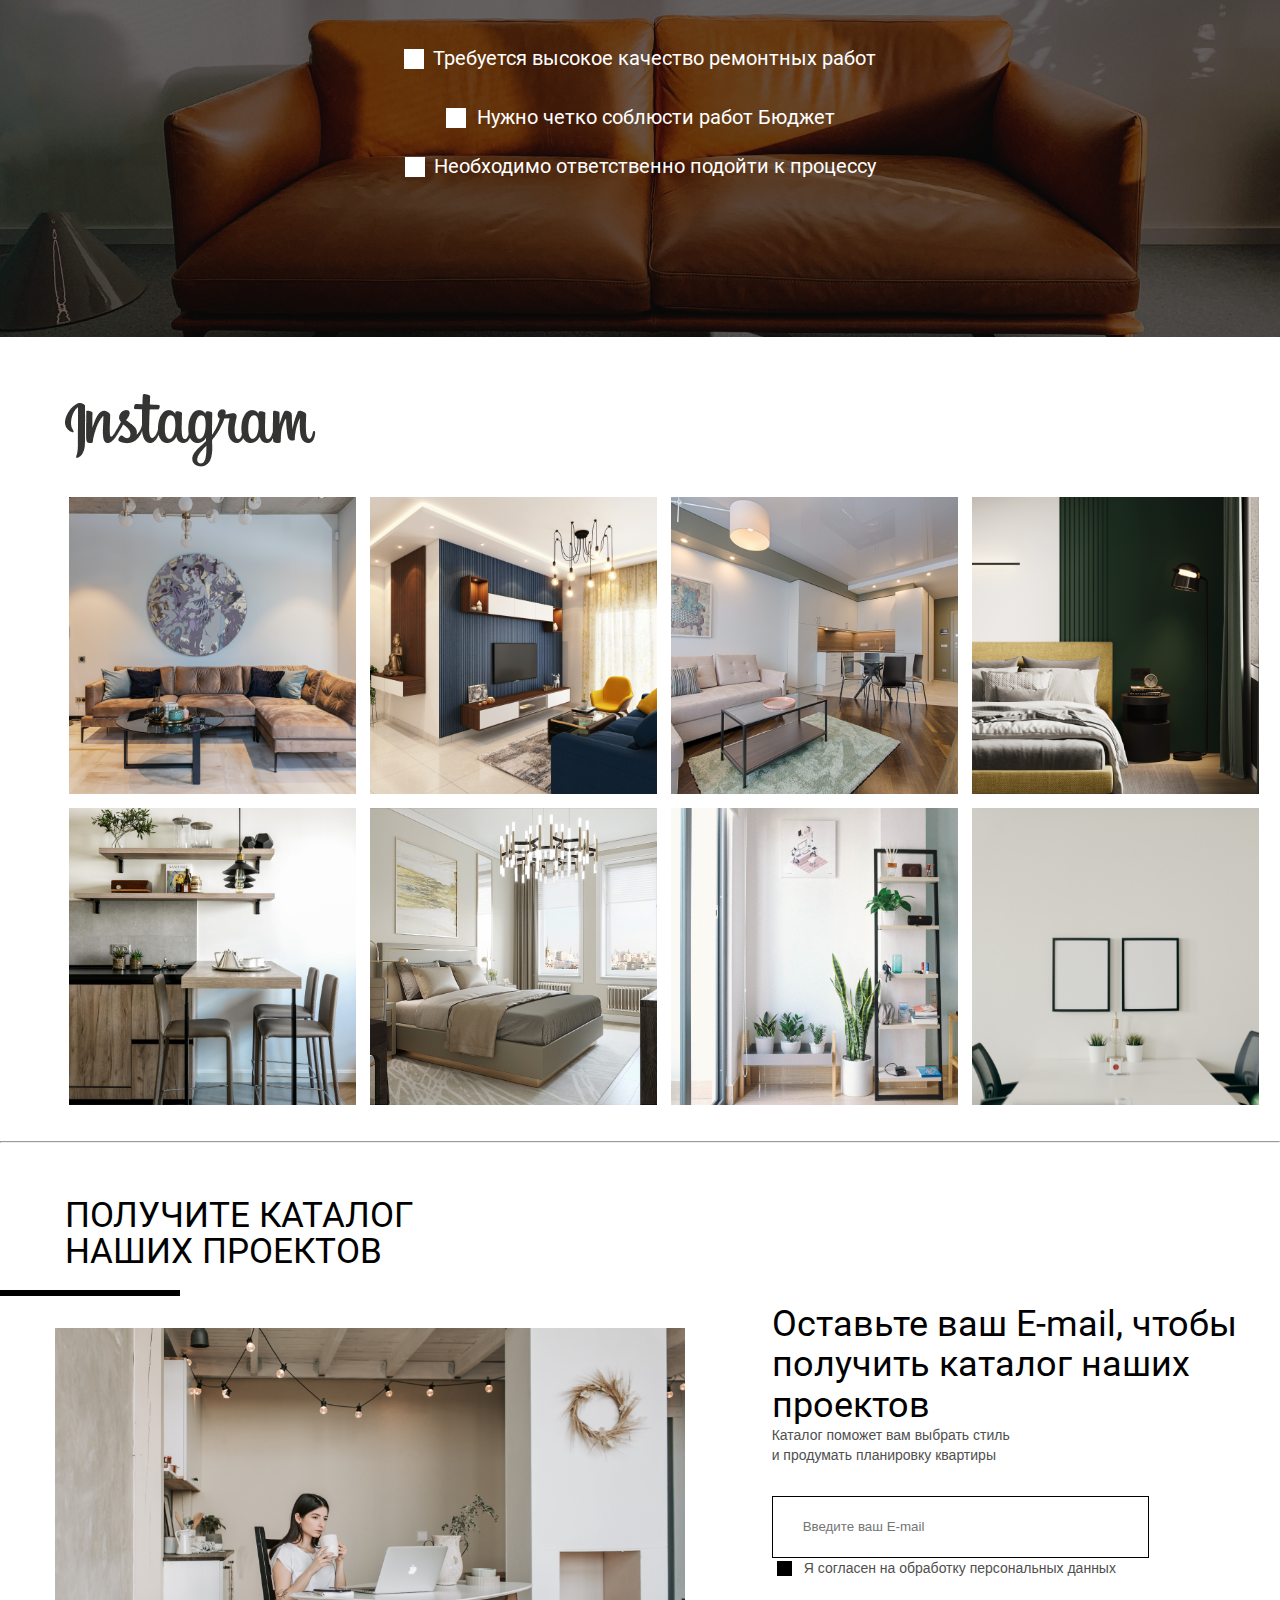
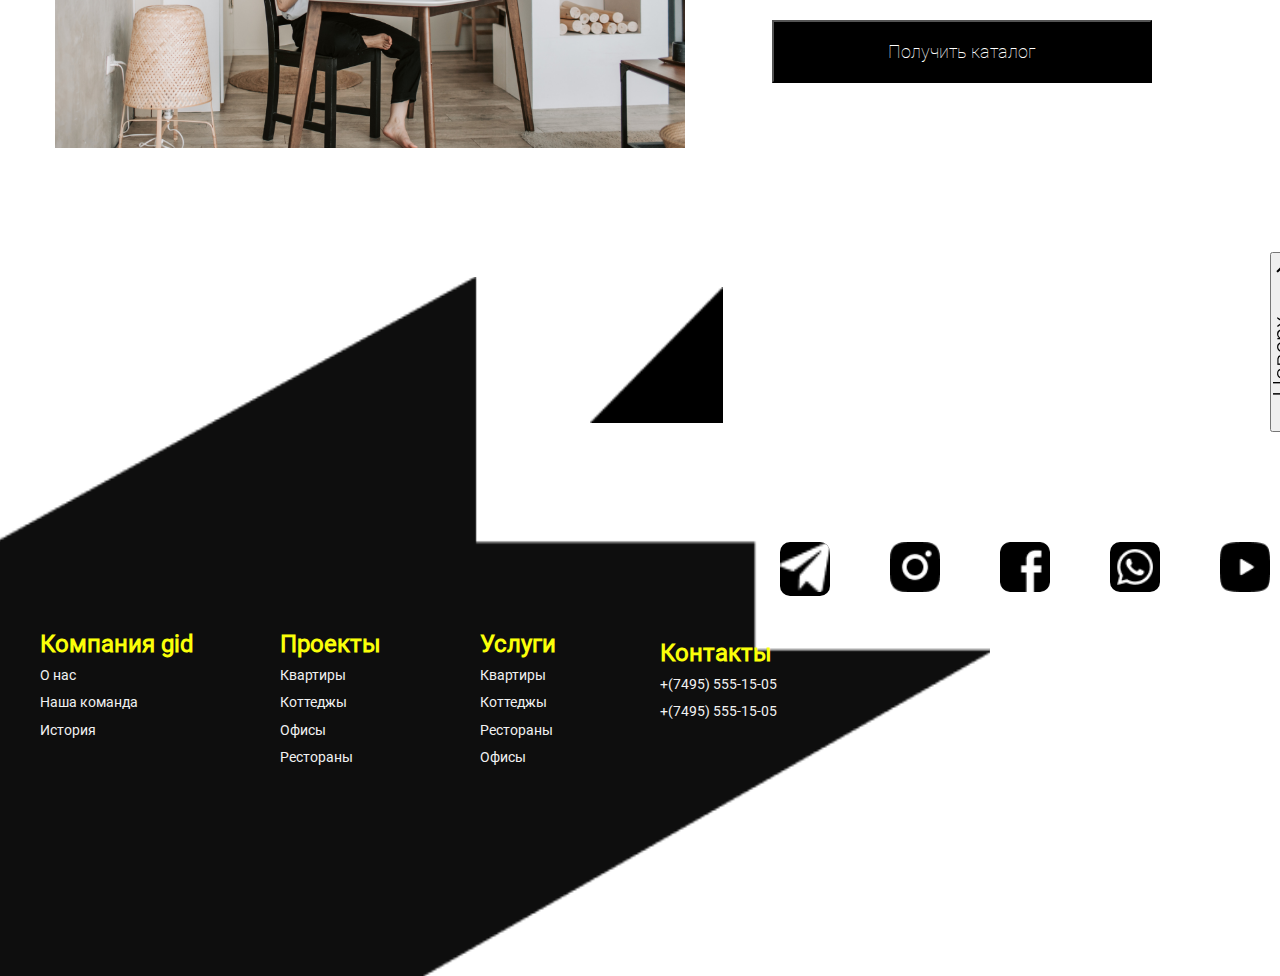
==== commit 8b0bc932: "third page" ====
--- a/index.html
+++ b/index.html
@@ -10,7 +10,7 @@
 <body>
   <div class="mainImage">
     <div class="mainImage__icons">
-   <img src="./images/iconlines.png" alt="img">
+   <img id="icons" src="./images/iconlines.png" alt="img">
   <div class="mainImage__icons--group">
     <img class="subst" src="./images/Subtract.png" alt="img">
     <h6>gid.<span>group</span></h6>
@@ -19,10 +19,9 @@
     </div>
     <p>Лучшее для лучших</p>
     <div class="btn">
-      <button class="btn1" >Проекты</button>
+      <button class="btn1" ><a href="./proekt.css">Проекты</a></button>
       <button class="btn2" >Расчитать стоимость</button>
     </div>
-    <img class="arrow" src="./images/Arrow 1.png" alt="img">
   </div>
   <div class="about">
     <div>
@@ -397,13 +396,6 @@
 
       </div>
     </footer>
+    <script src="./script.js"></script>
 </body>
 </html>
-
-            <!-- <img src="./images/Rectangle 56.png" alt="img"> -->
-            <!-- <div class="iconns"> -->
-              <!-- <img class="subst" src="./images/Subtract.png" alt="img">
-                <div class="iconns">
-              <h6>gid.<span>group</span></h6>
-                </div> -->
-              <!-- </div> -->--- a/style.css
+++ b/style.css
@@ -3,6 +3,10 @@
   padding: 0;
   margin: 0 auto;
   box-sizing: border-box;
+}
+
+body {
+  max-width: 1400px;
 }
 
 @font-face {
@@ -78,11 +82,15 @@
 .mainImage .btn {
   width: 200px;
 }
-.mainImage .btn1 {
+.mainImage .btn1 a {
   position: absolute;
   width: 148px;
   height: 47px;
   left: 447px;
+  list-style: none;
+  color: #F2F2F2;
+  padding: 15px;
+  text-decoration: none;
   top: 438px;
   background-color: rgba(17, 17, 17, 0.6);
   border: 1px solid white;
@@ -95,13 +103,6 @@
   top: 438px;
   background-color: rgba(17, 17, 17, 0.6);
   border: 1px solid white;
-}
-.mainImage .arrow {
-  position: absolute;
-  width: 4px;
-  height: 70px;
-  left: 660px;
-  top: 546px;
 }
 
 @font-face {
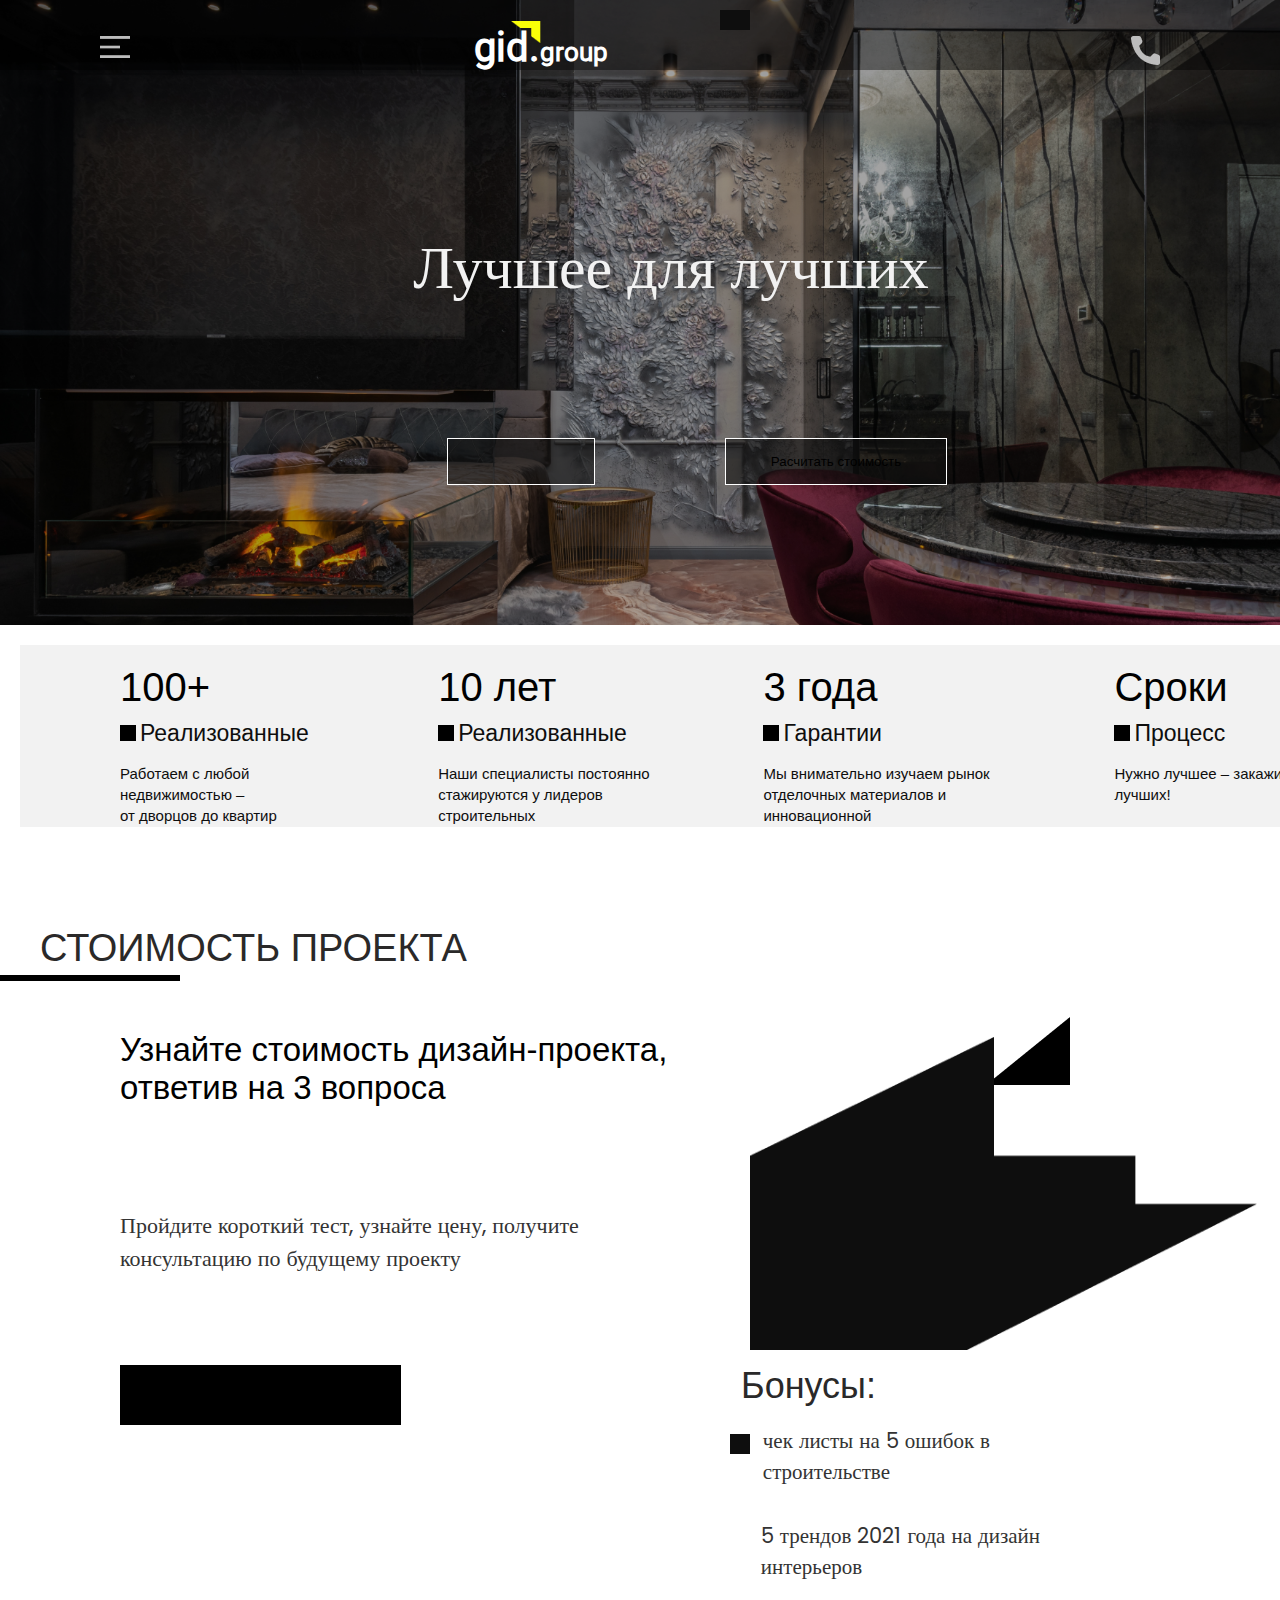
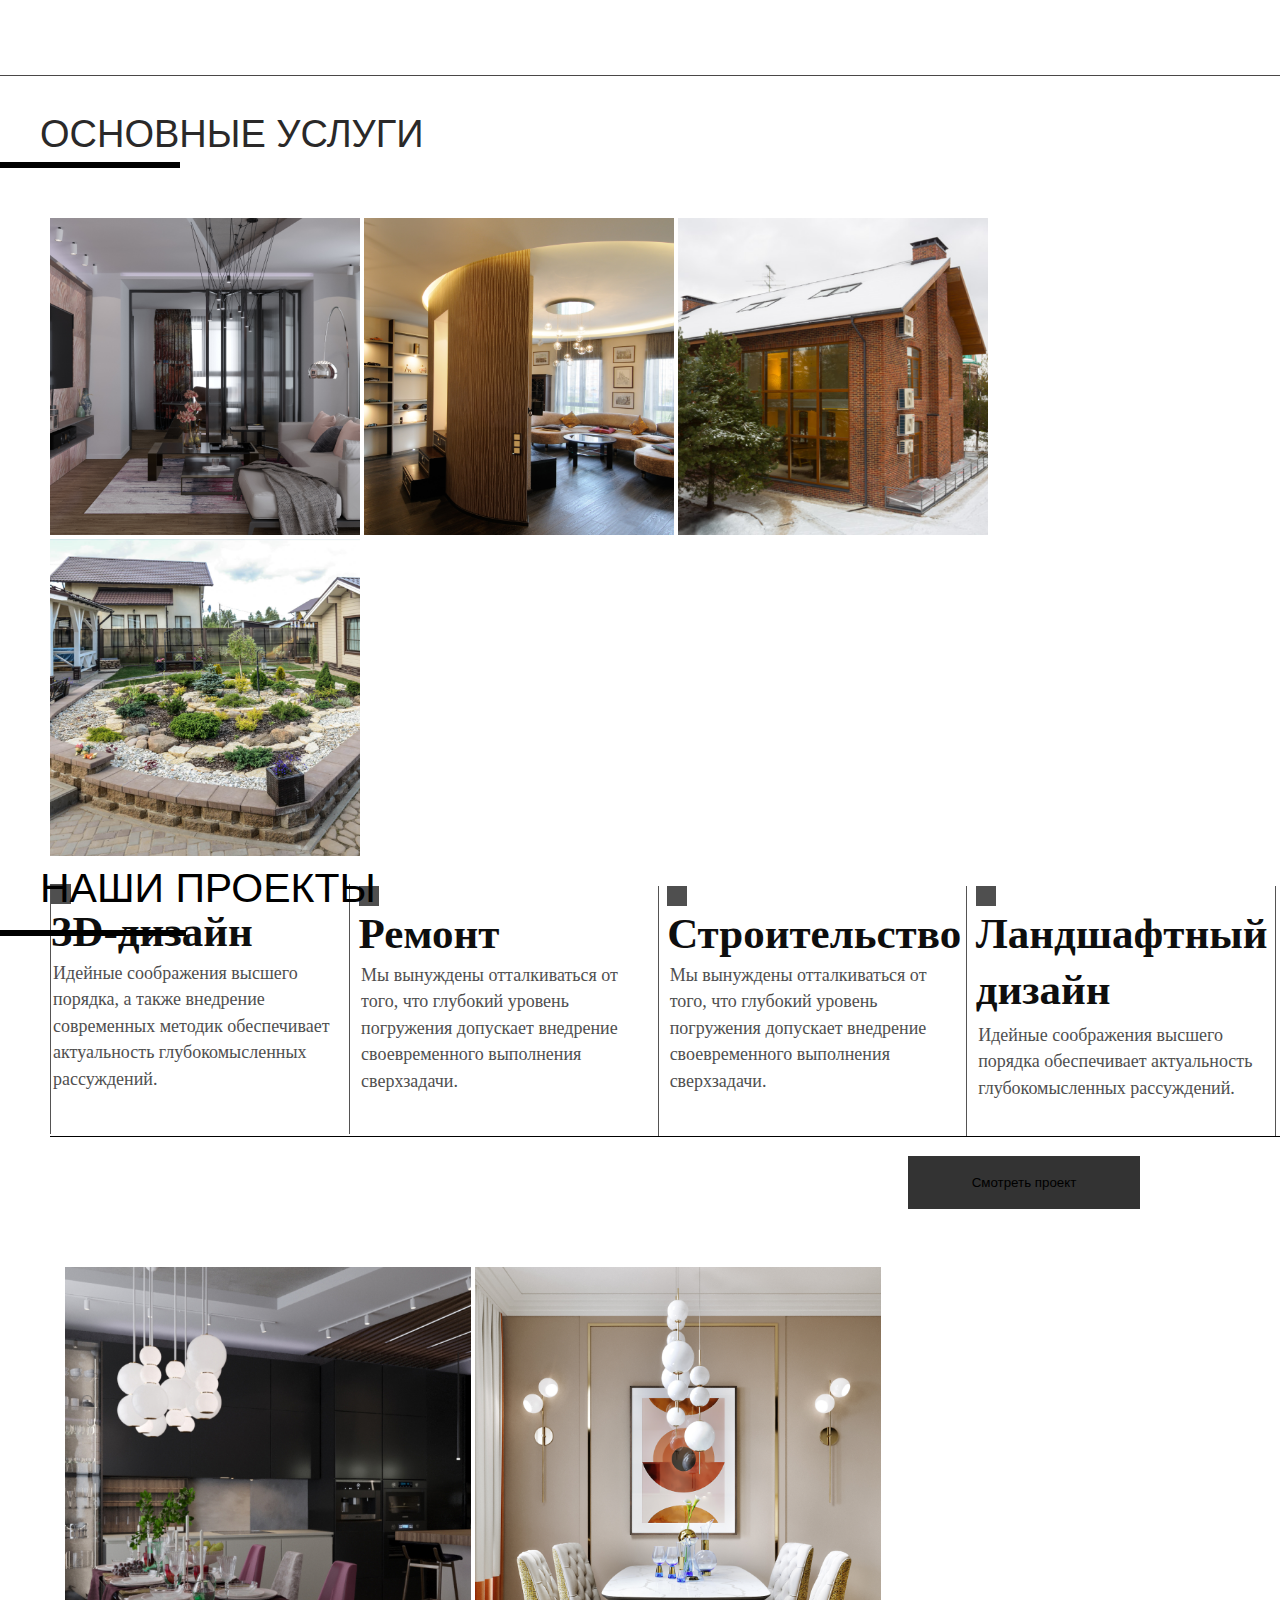
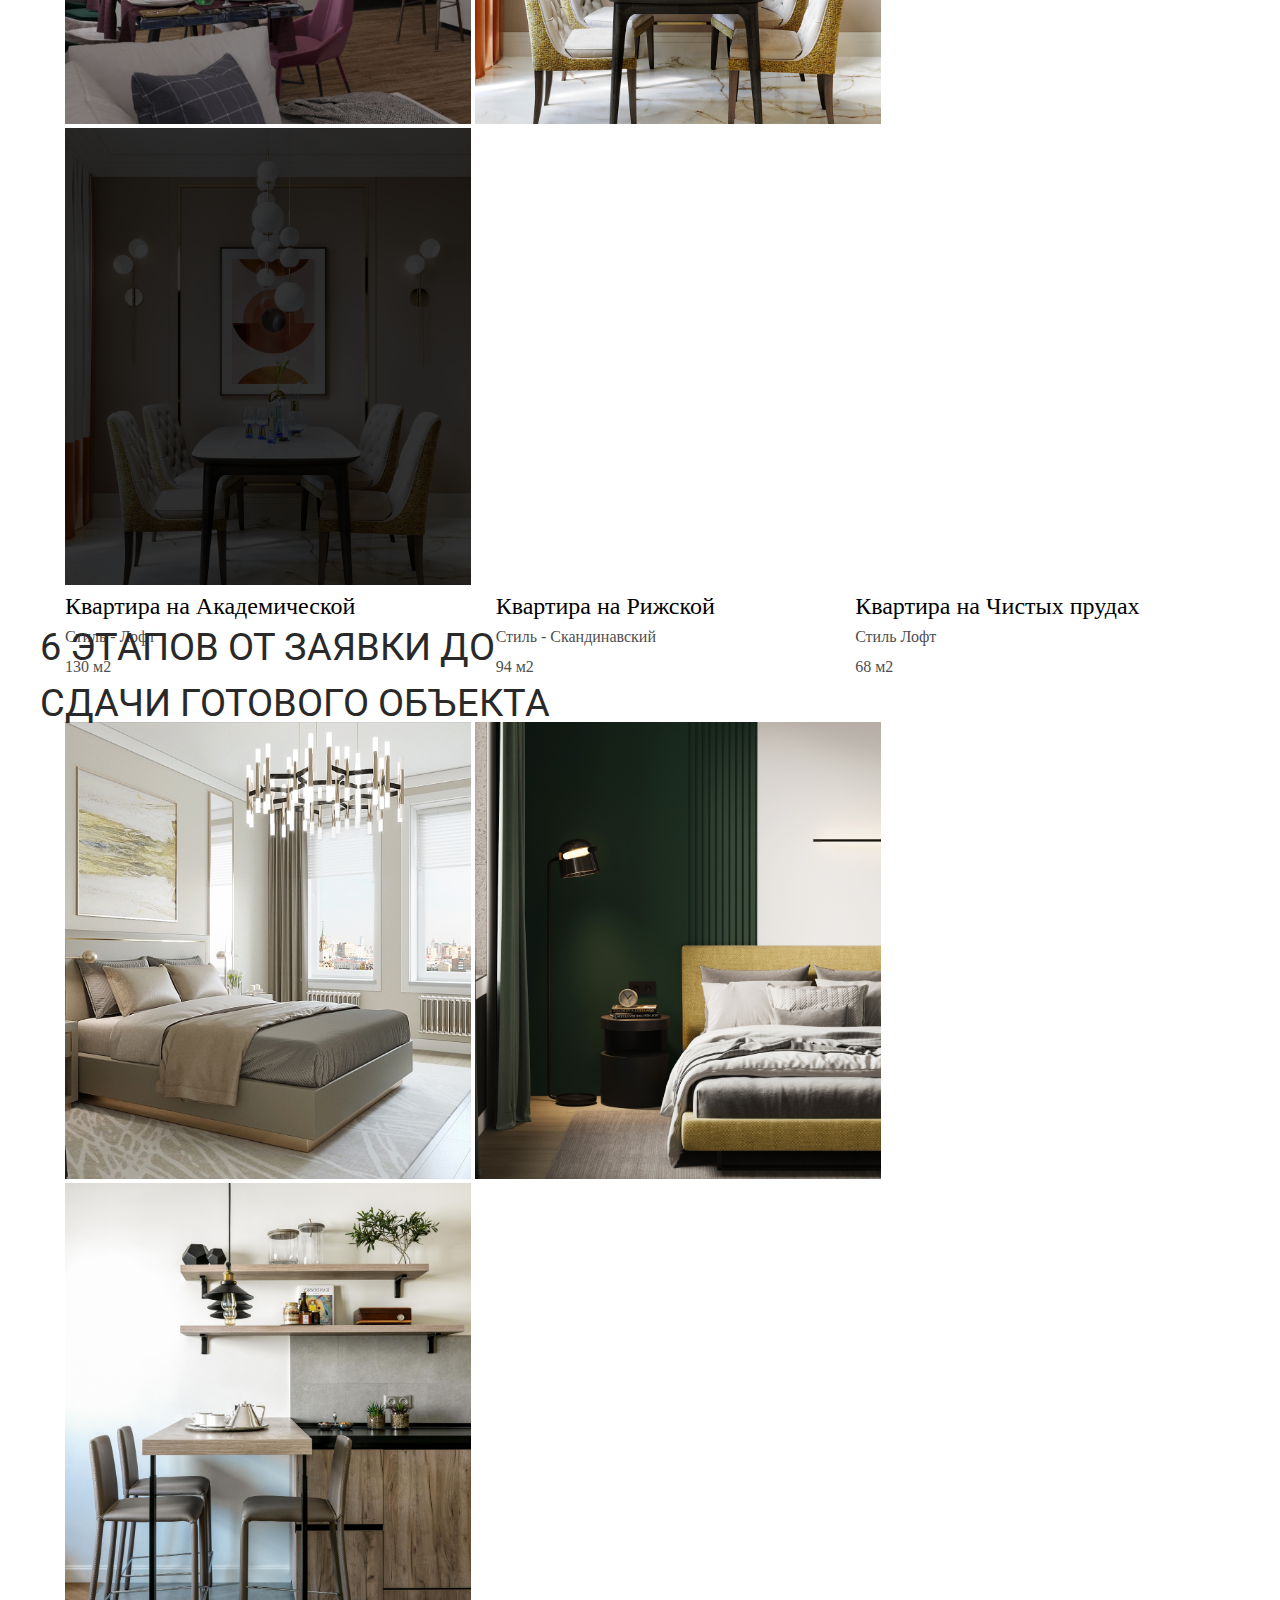
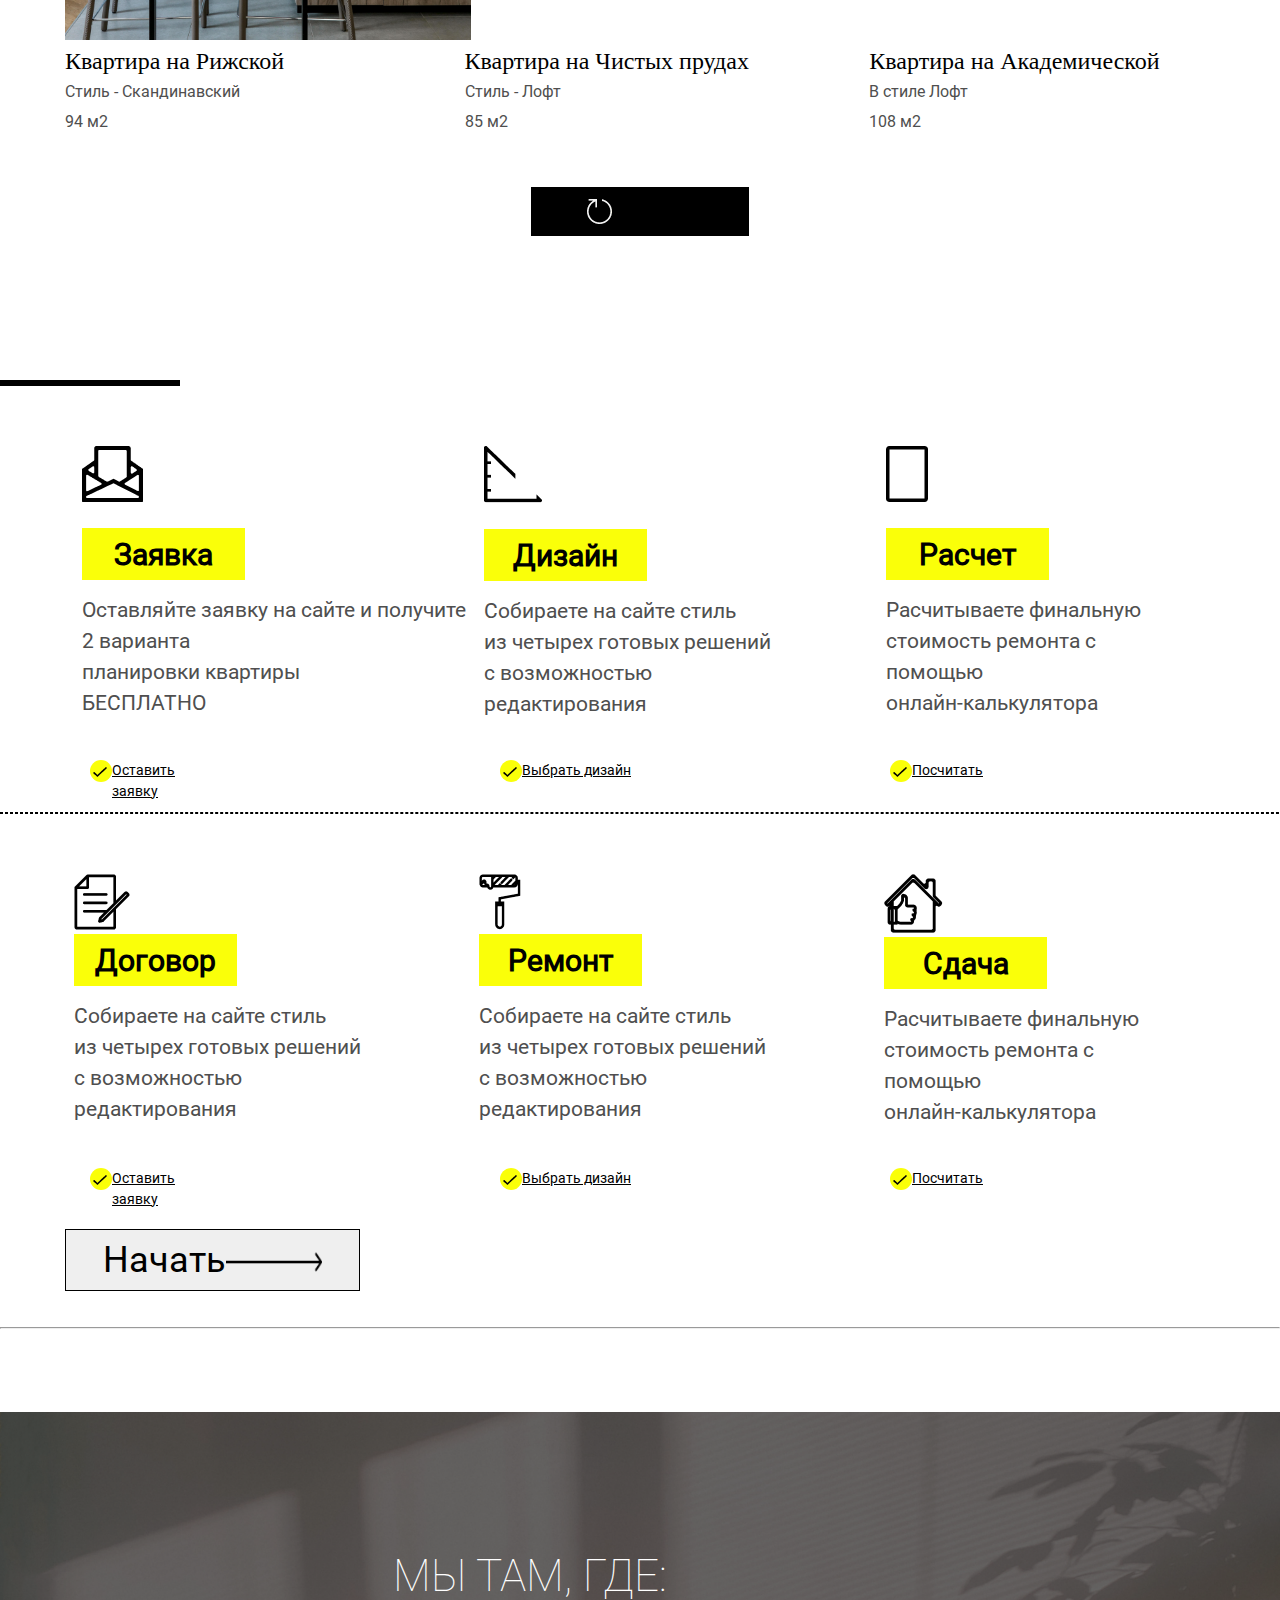
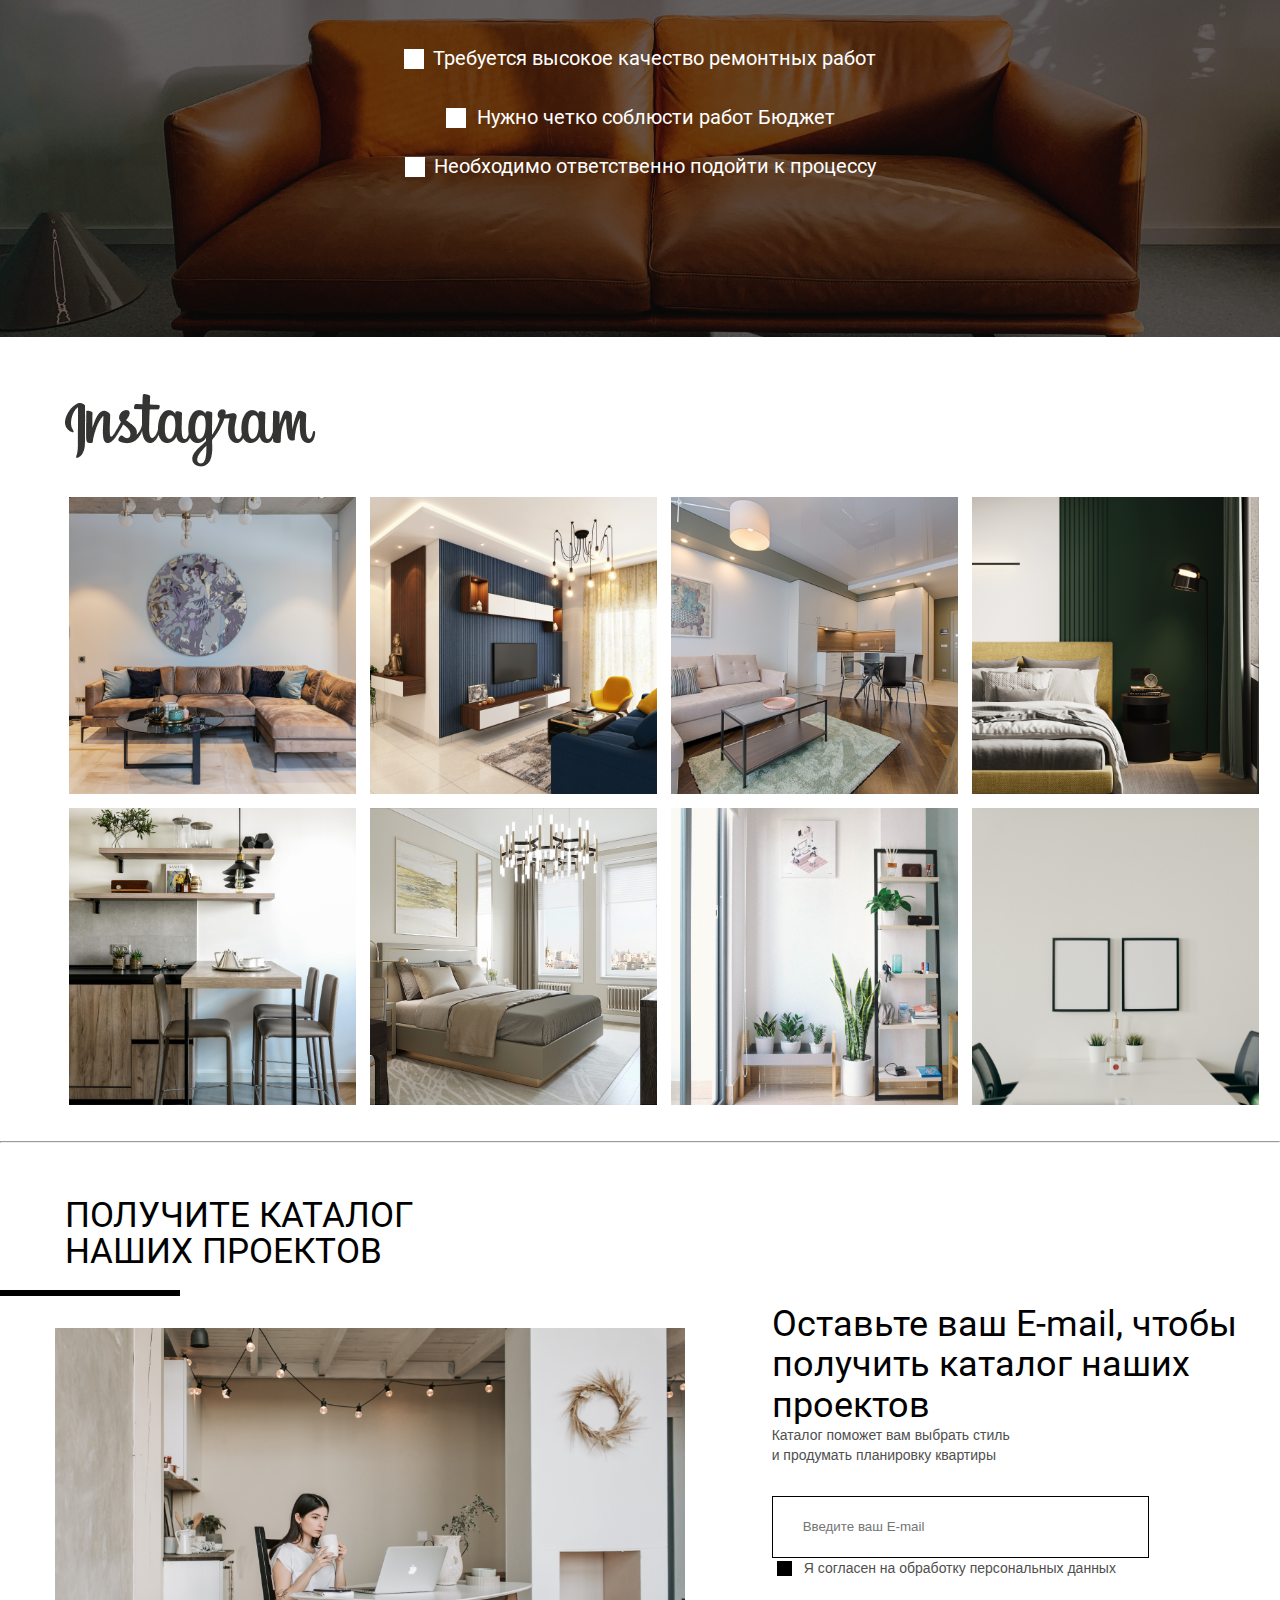
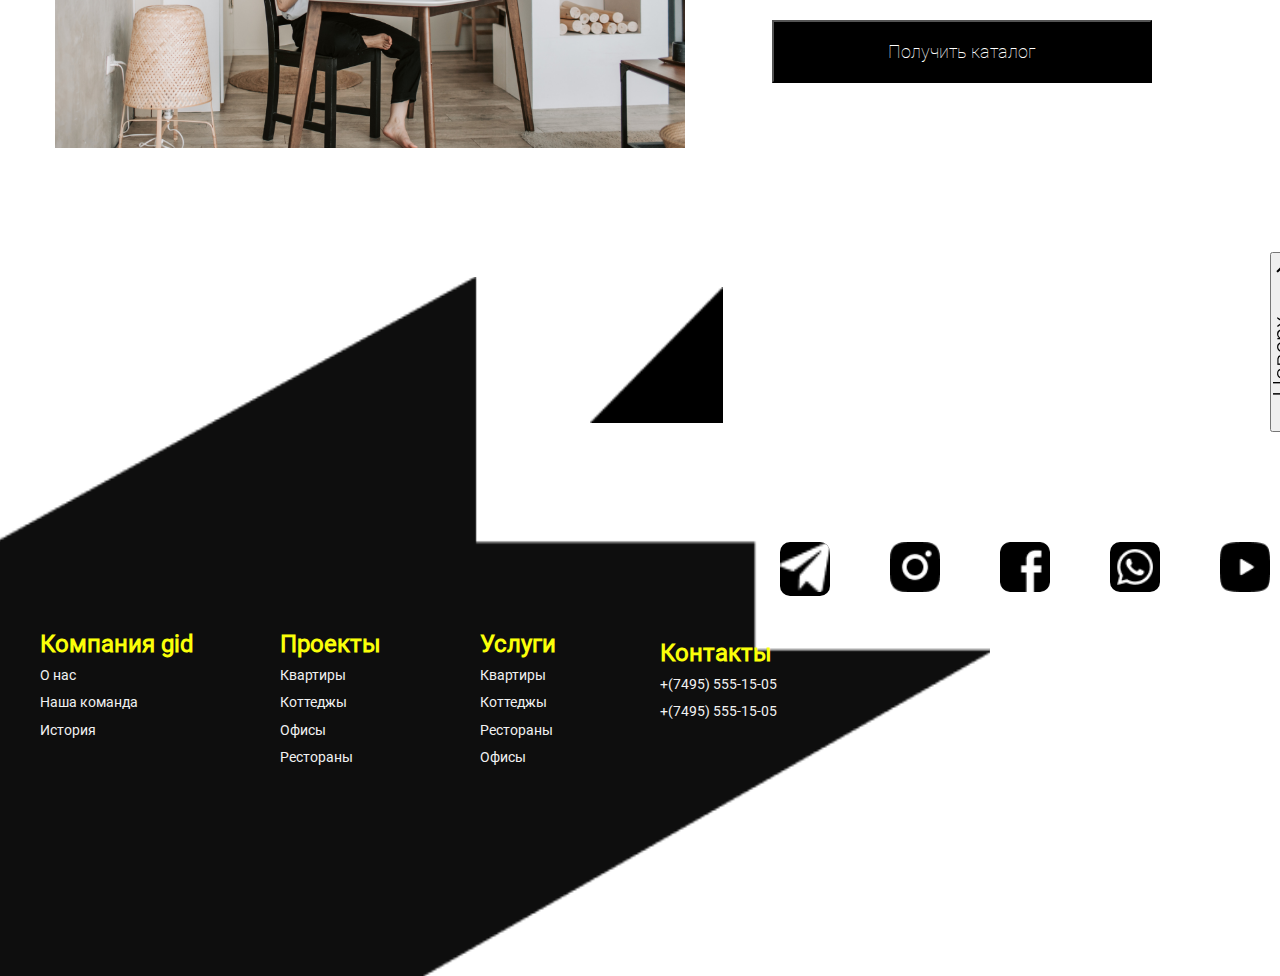
==== commit 5fdea4a9: "forth section" ====
--- a/index.html
+++ b/index.html
@@ -19,7 +19,10 @@
     </div>
     <p>Лучшее для лучших</p>
     <div class="btn">
-      <button class="btn1" ><a href="./proekt.css">Проекты</a></button>
+      <!-- <button class="btn1" ><a href="./proekt.css">Проекты</a></button> -->
+      <div class="btn1">
+        <a href="./proekt.css"></a>
+      </div>
       <button class="btn2" >Расчитать стоимость</button>
     </div>
   </div>
--- a/style.css
+++ b/style.css
@@ -1,4 +1,3 @@
-@charset "UTF-8";
 * {
   padding: 0;
   margin: 0 auto;
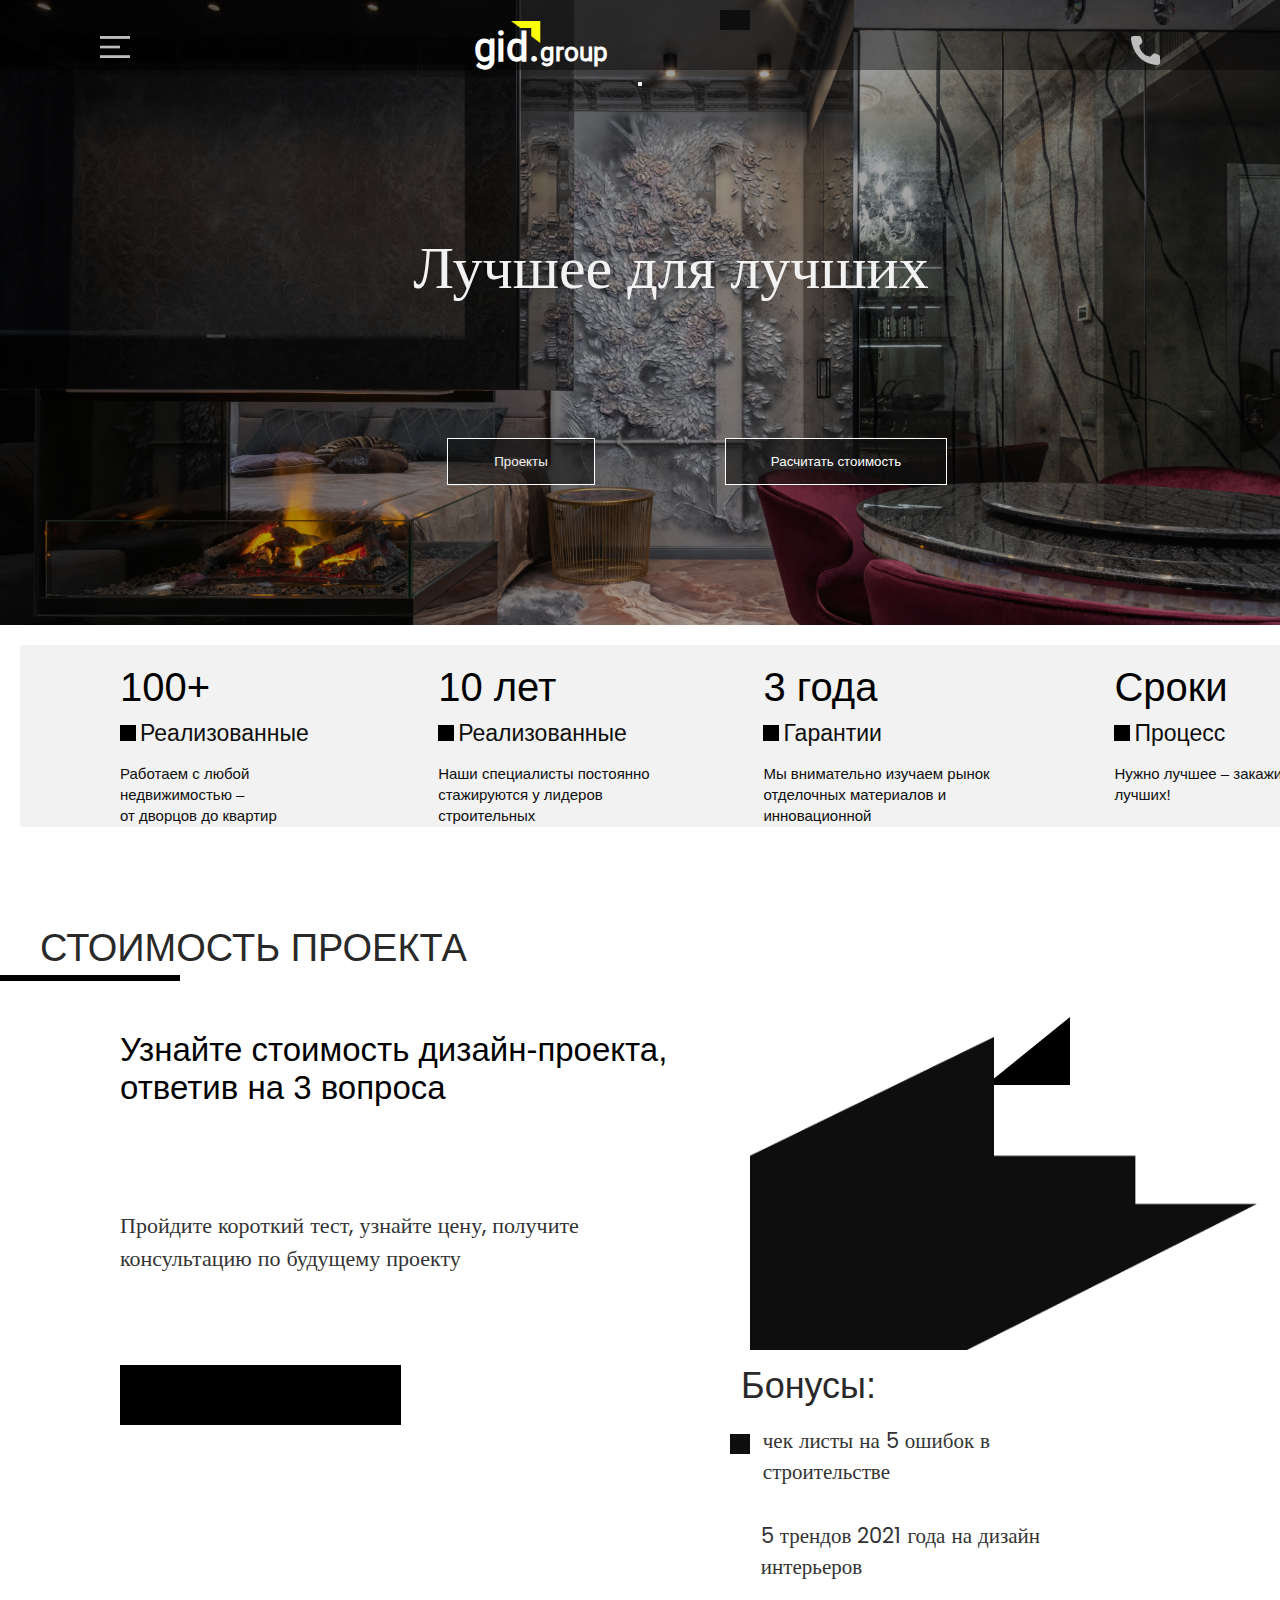
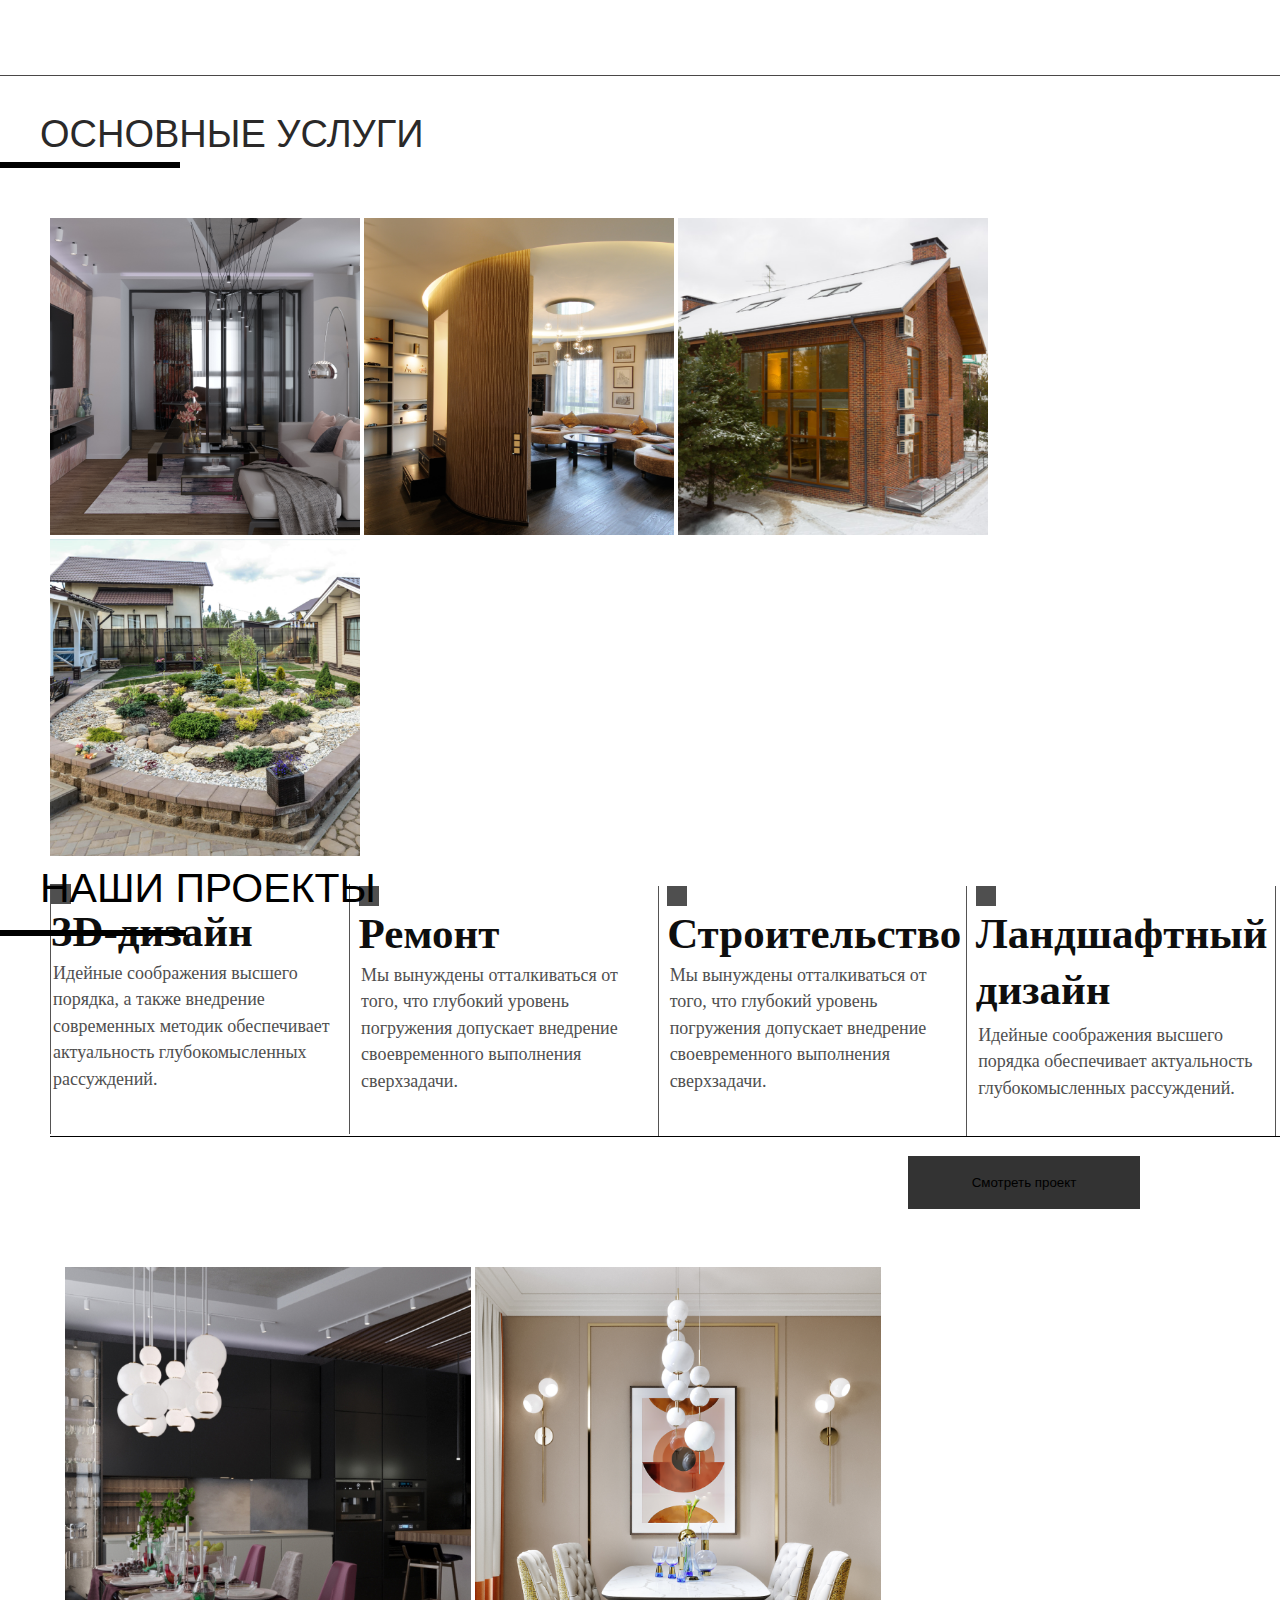
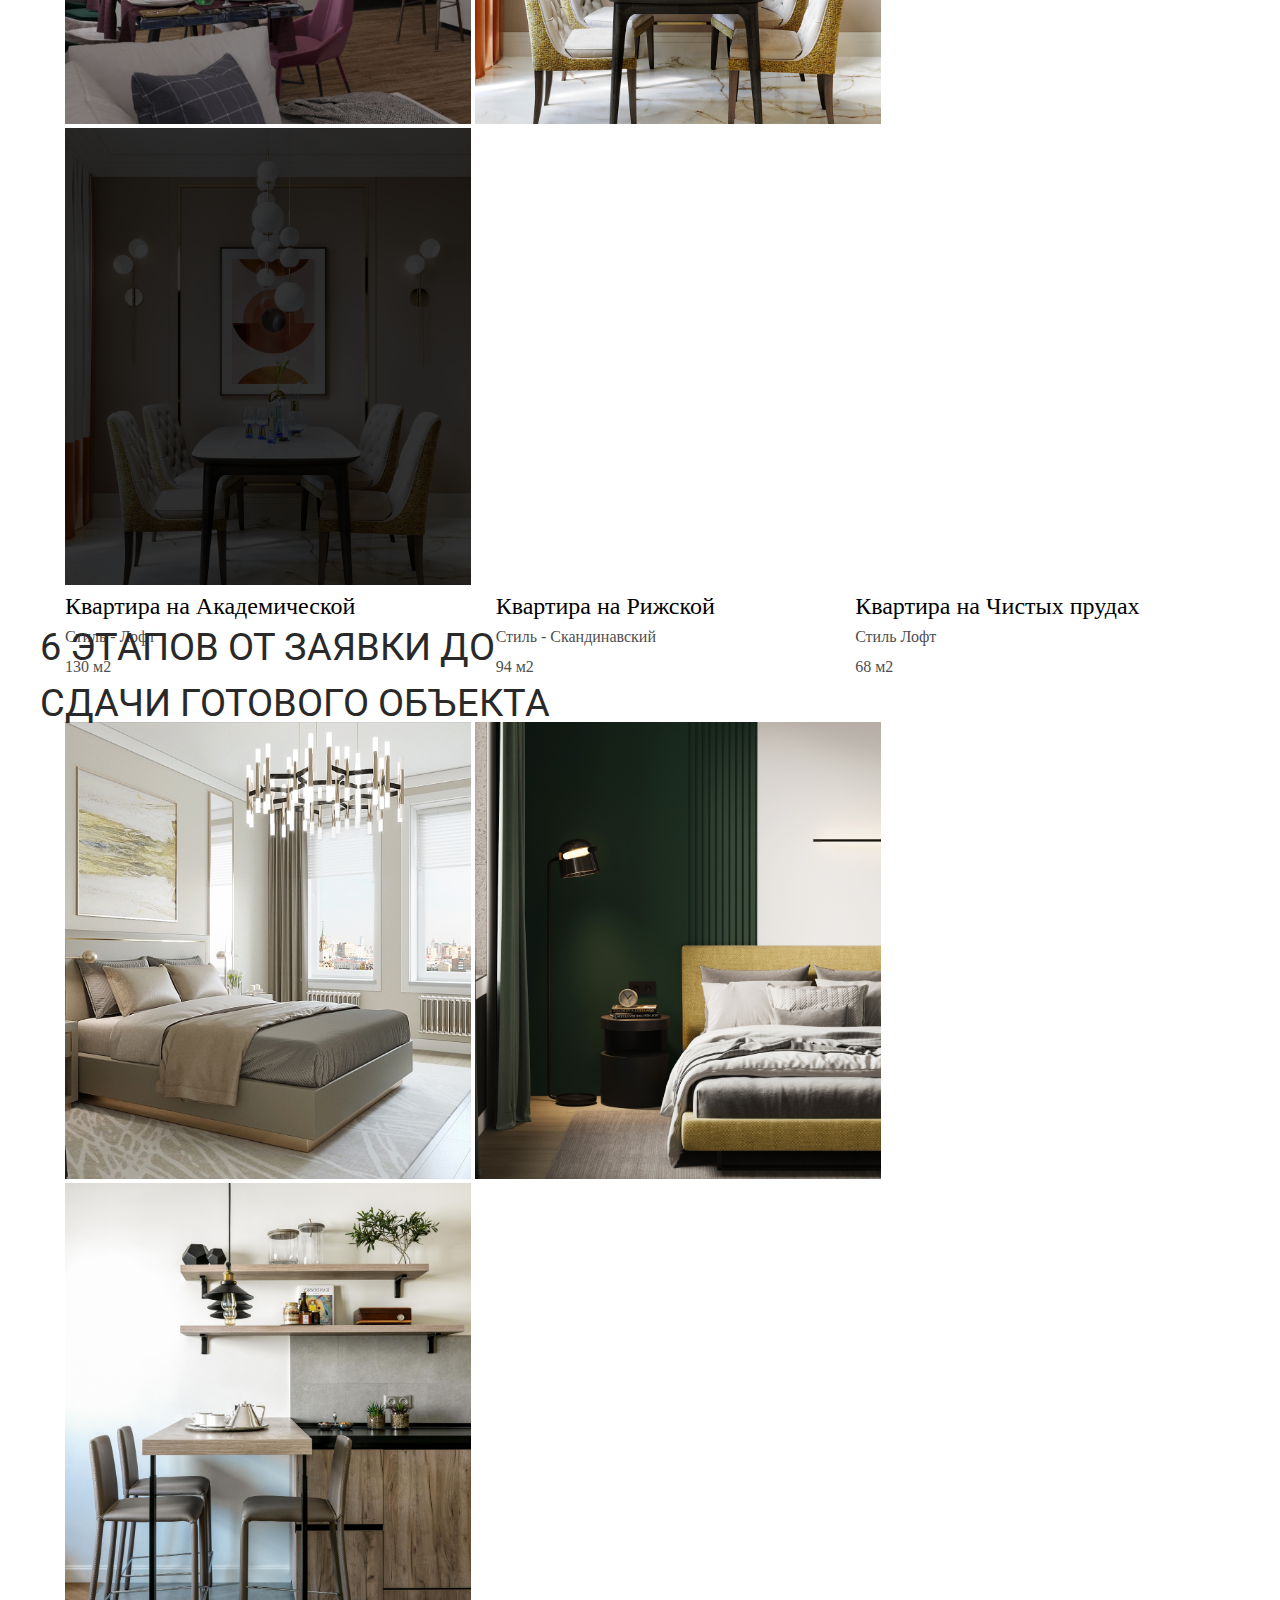
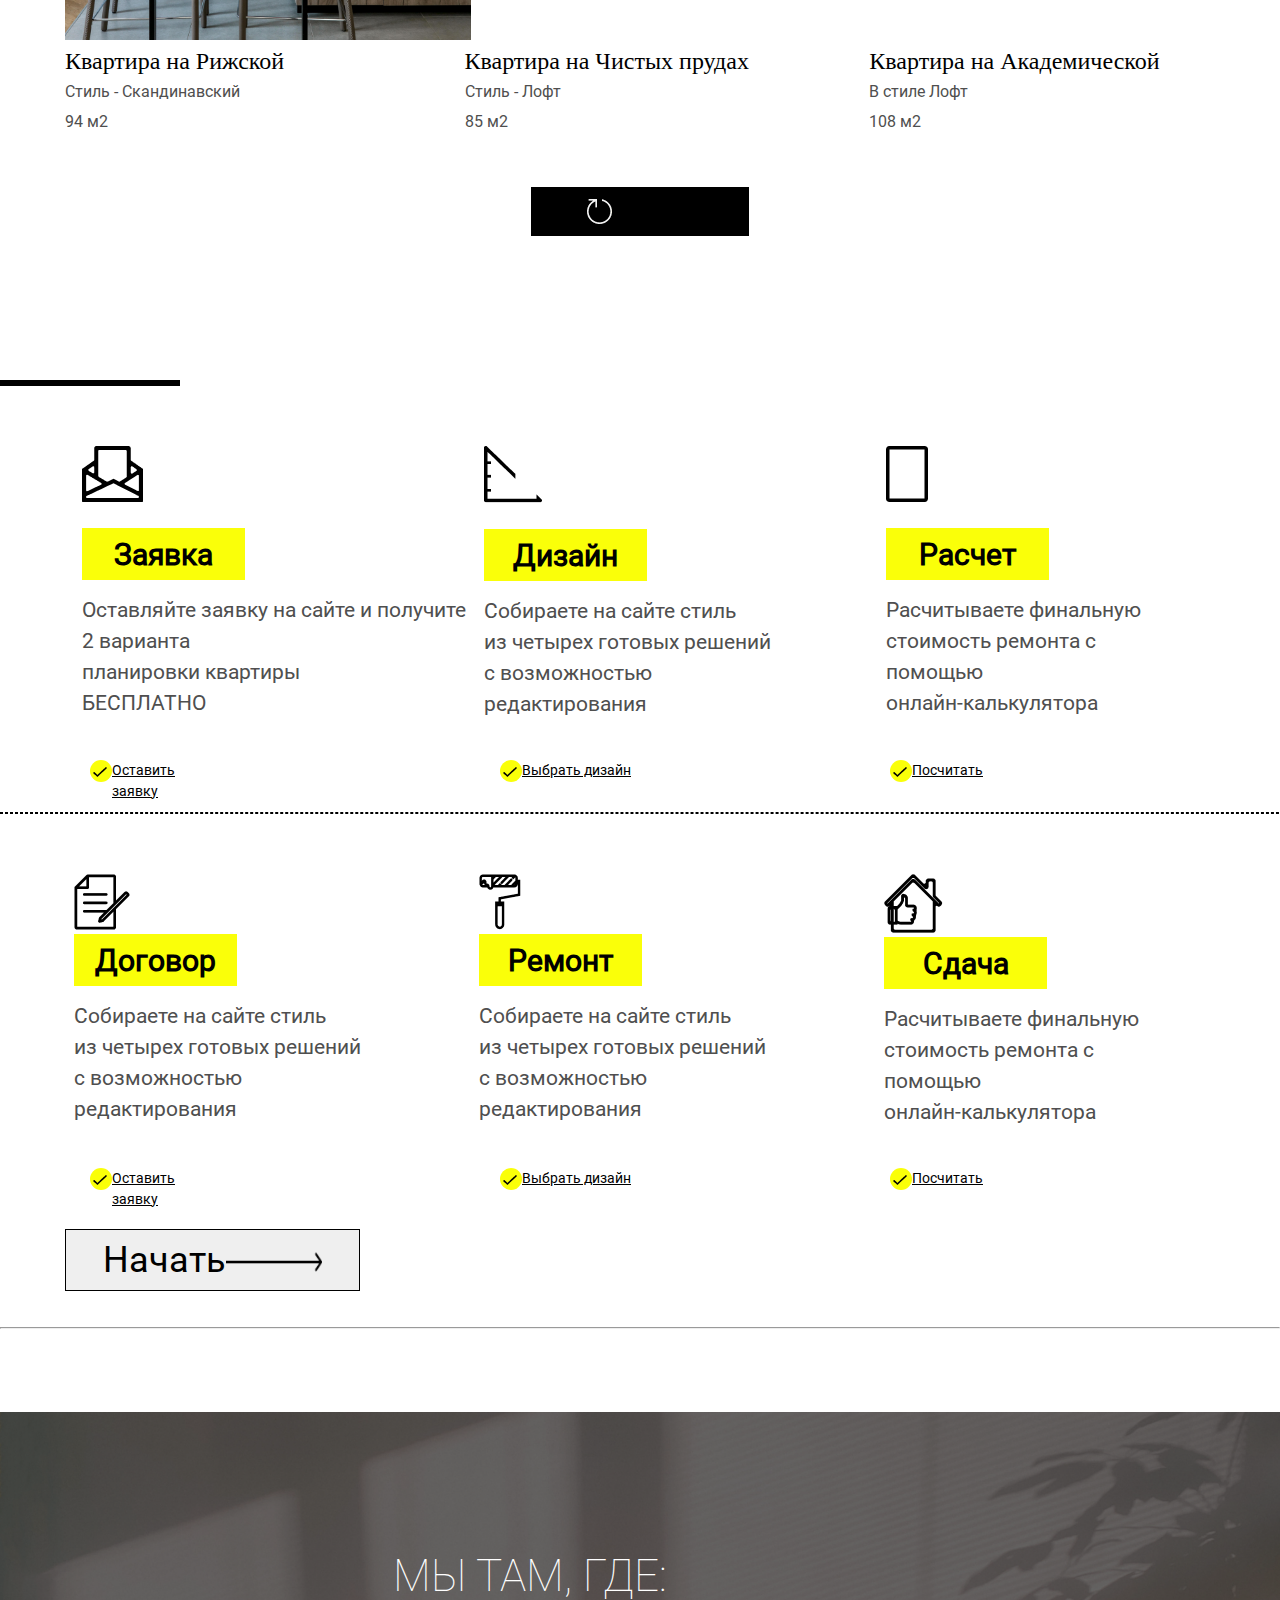
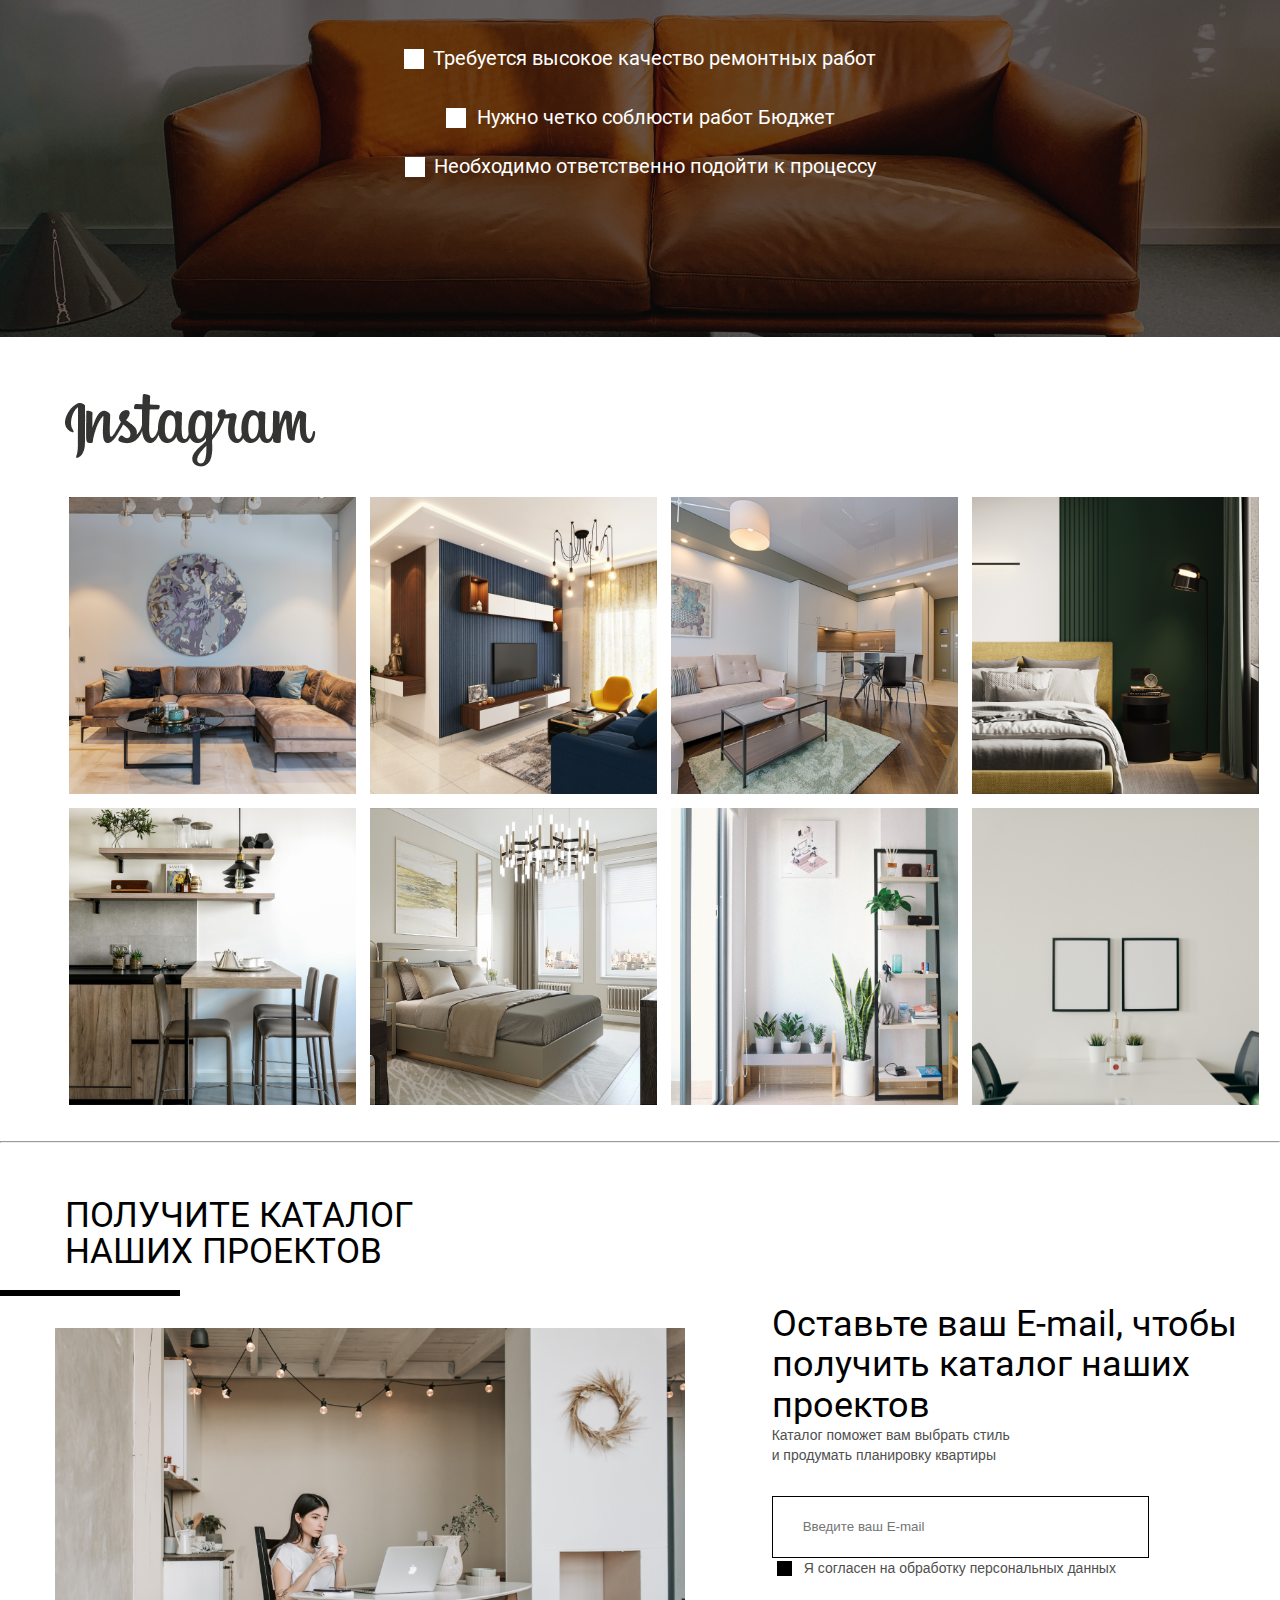
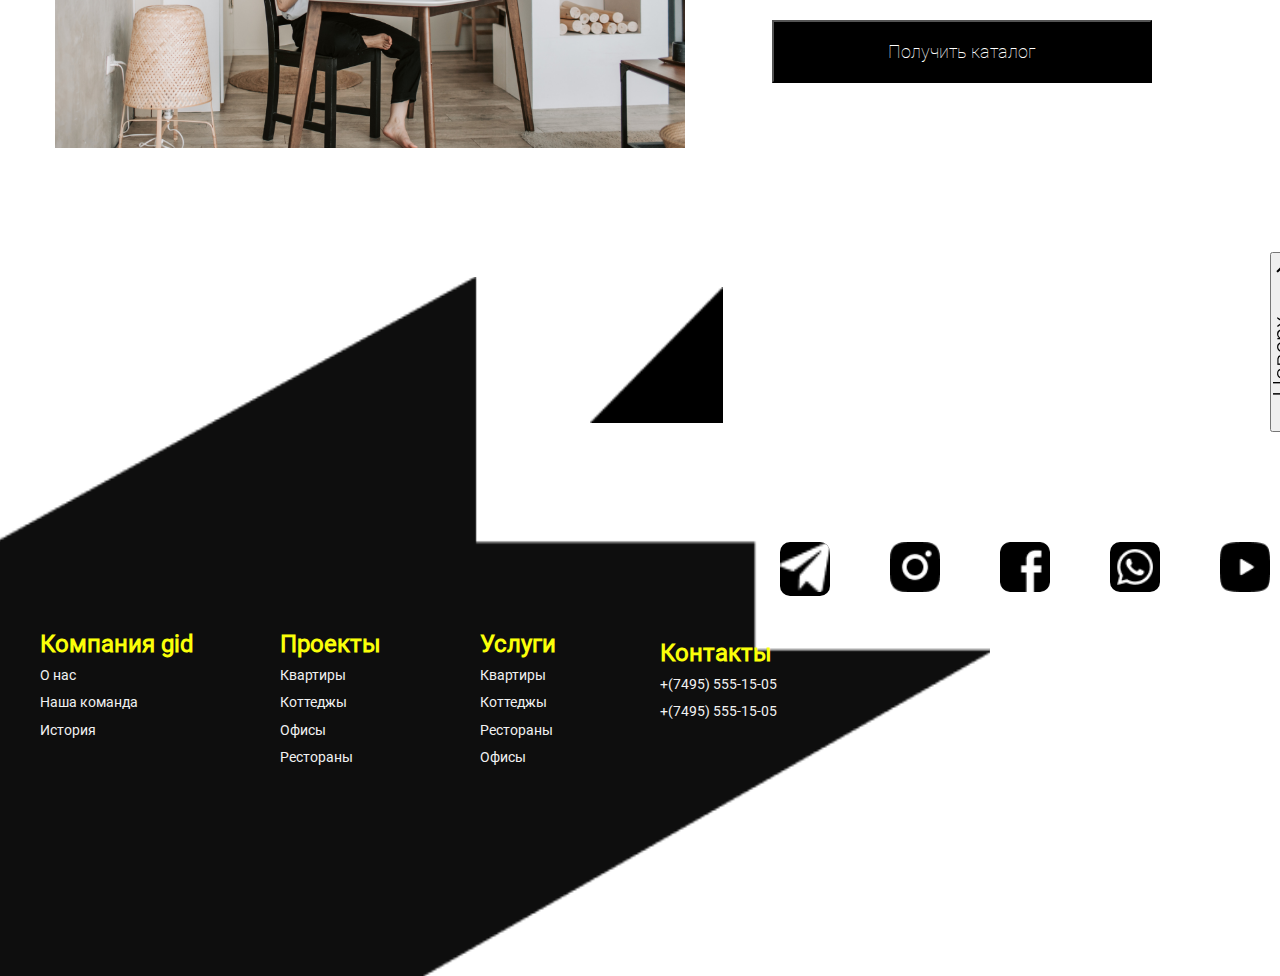
==== commit 6a4f9200: "gitCommits" ====
--- a/index.html
+++ b/index.html
@@ -21,7 +21,7 @@
     <div class="btn">
       <!-- <button class="btn1" ><a href="./proekt.css">Проекты</a></button> -->
       <div class="btn1">
-        <a href="./proekt.css"></a>
+       <button> <a href="./proekt.css">Проекты</a></button>
       </div>
       <button class="btn2" >Расчитать стоимость</button>
     </div>
--- a/style.css
+++ b/style.css
@@ -1,3 +1,4 @@
+@charset "UTF-8";
 * {
   padding: 0;
   margin: 0 auto;
@@ -102,6 +103,8 @@
   top: 438px;
   background-color: rgba(17, 17, 17, 0.6);
   border: 1px solid white;
+  color: #F2F2F2;
+  color: white;
 }
 
 @font-face {
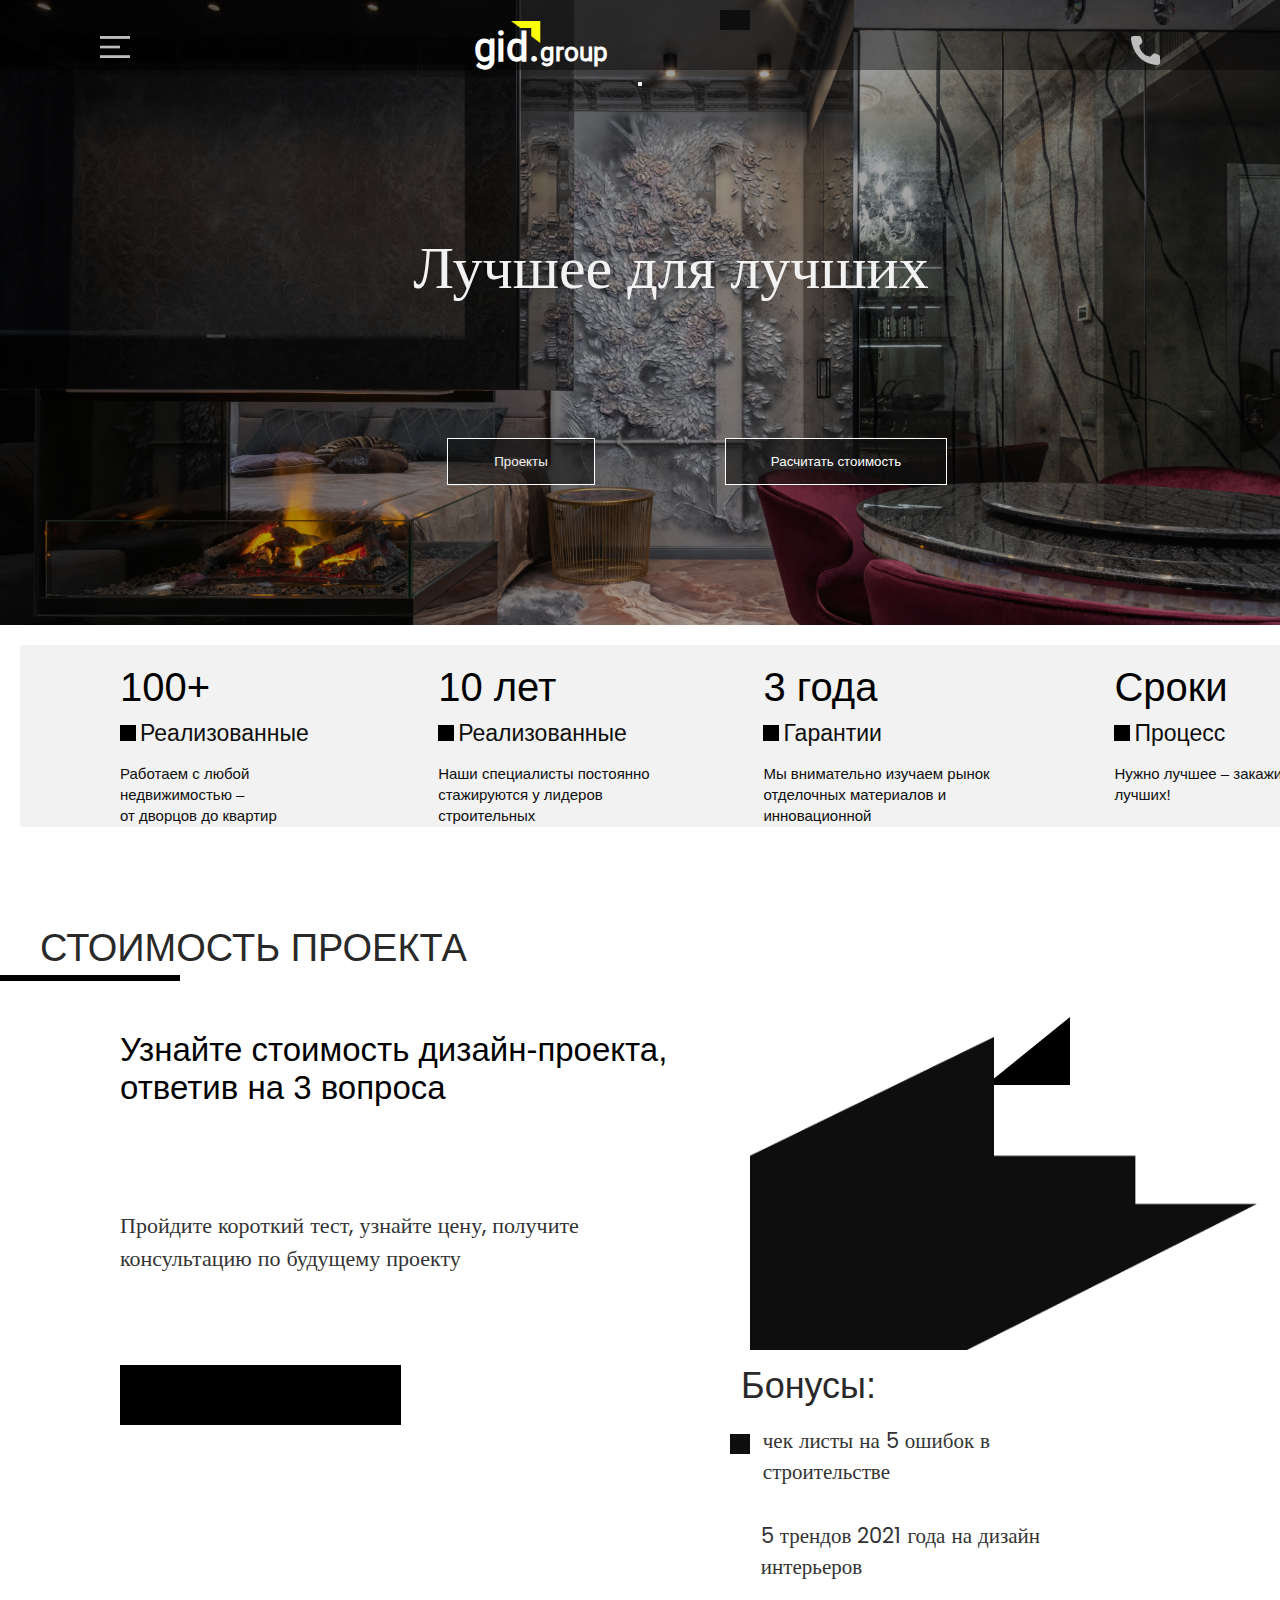
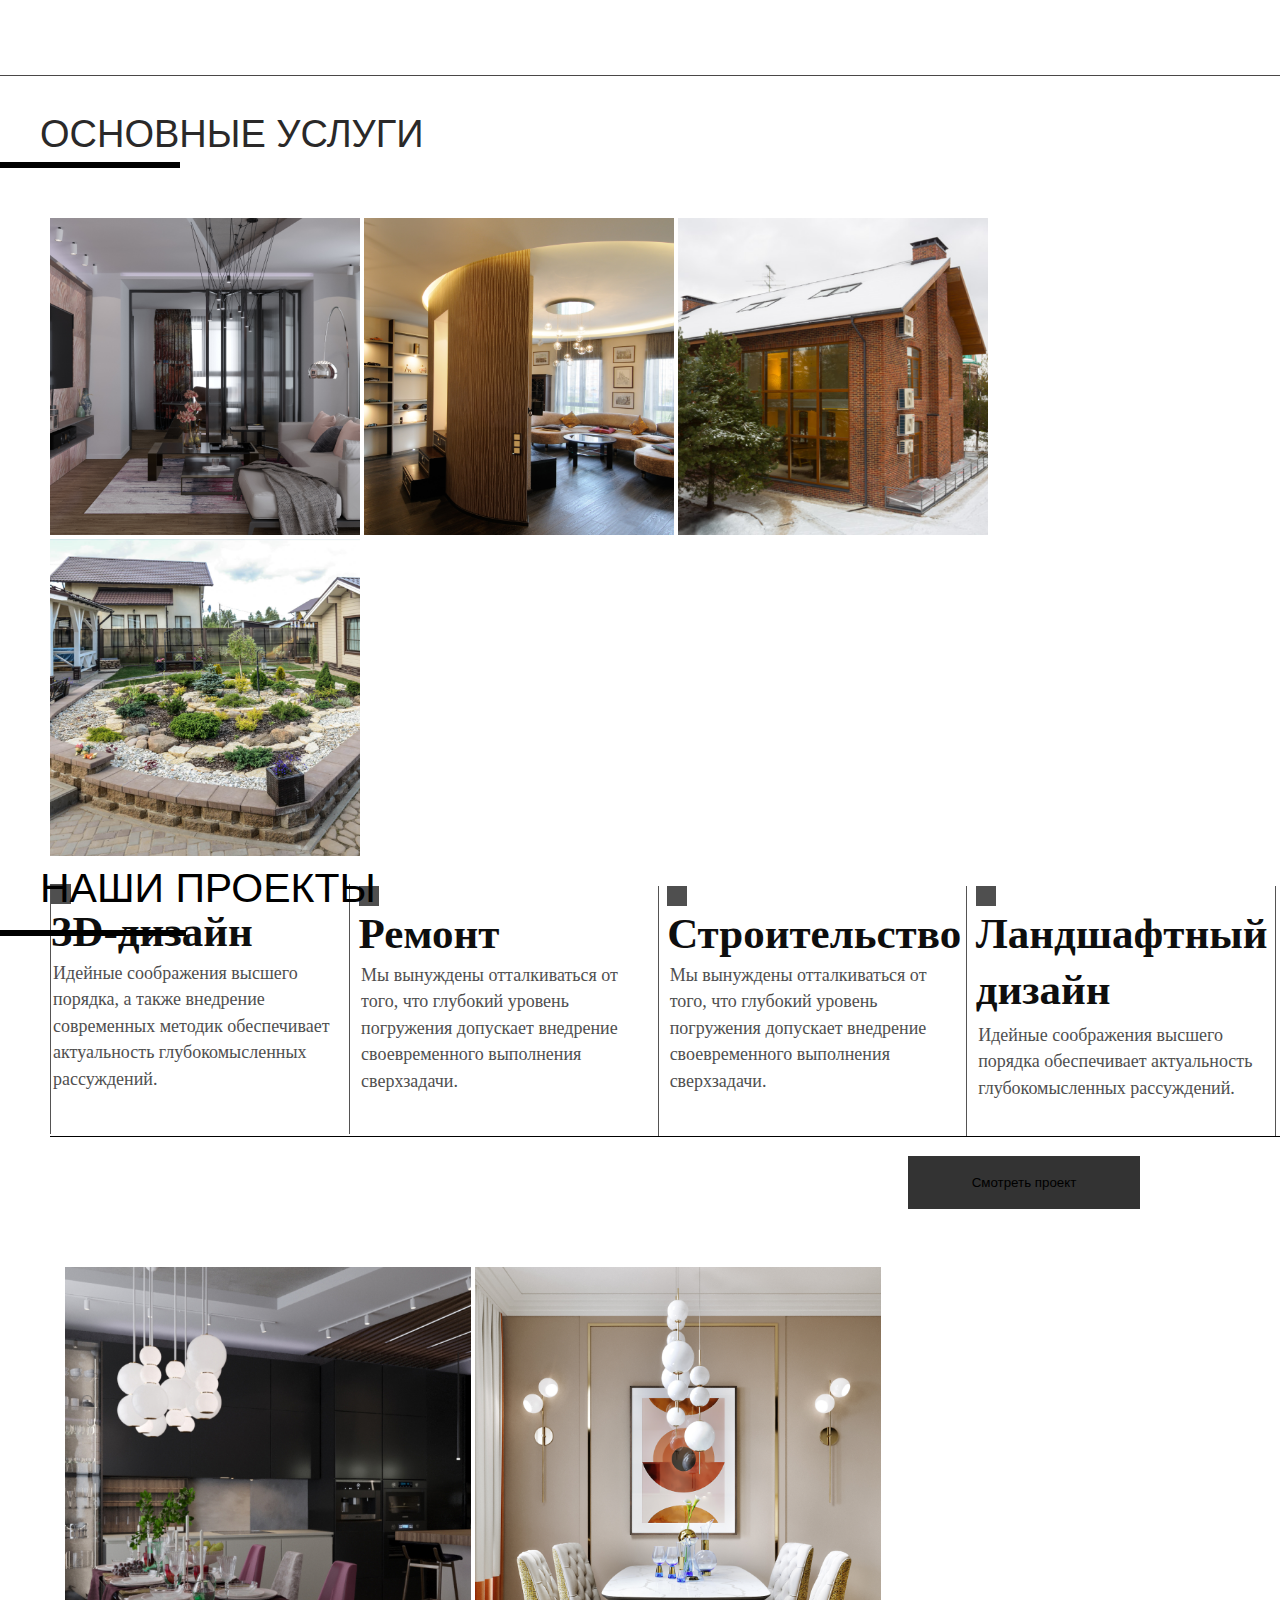
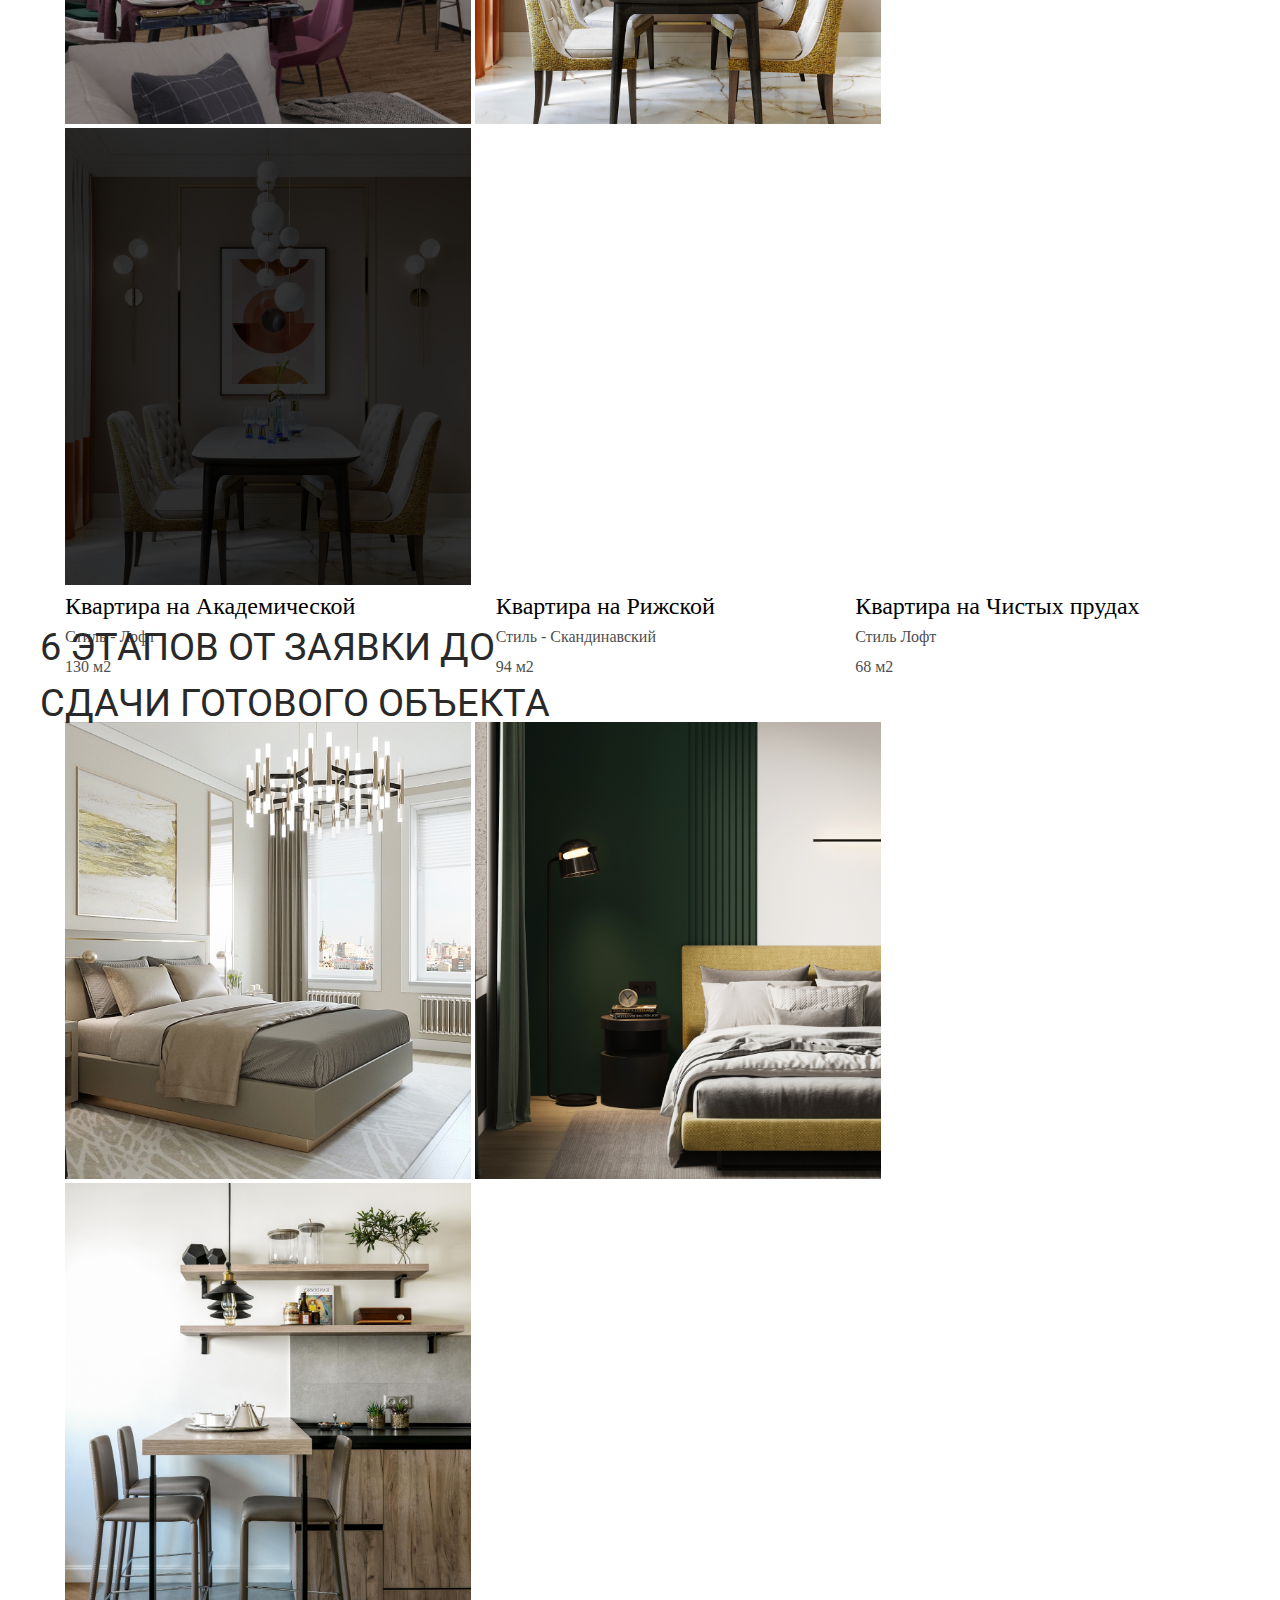
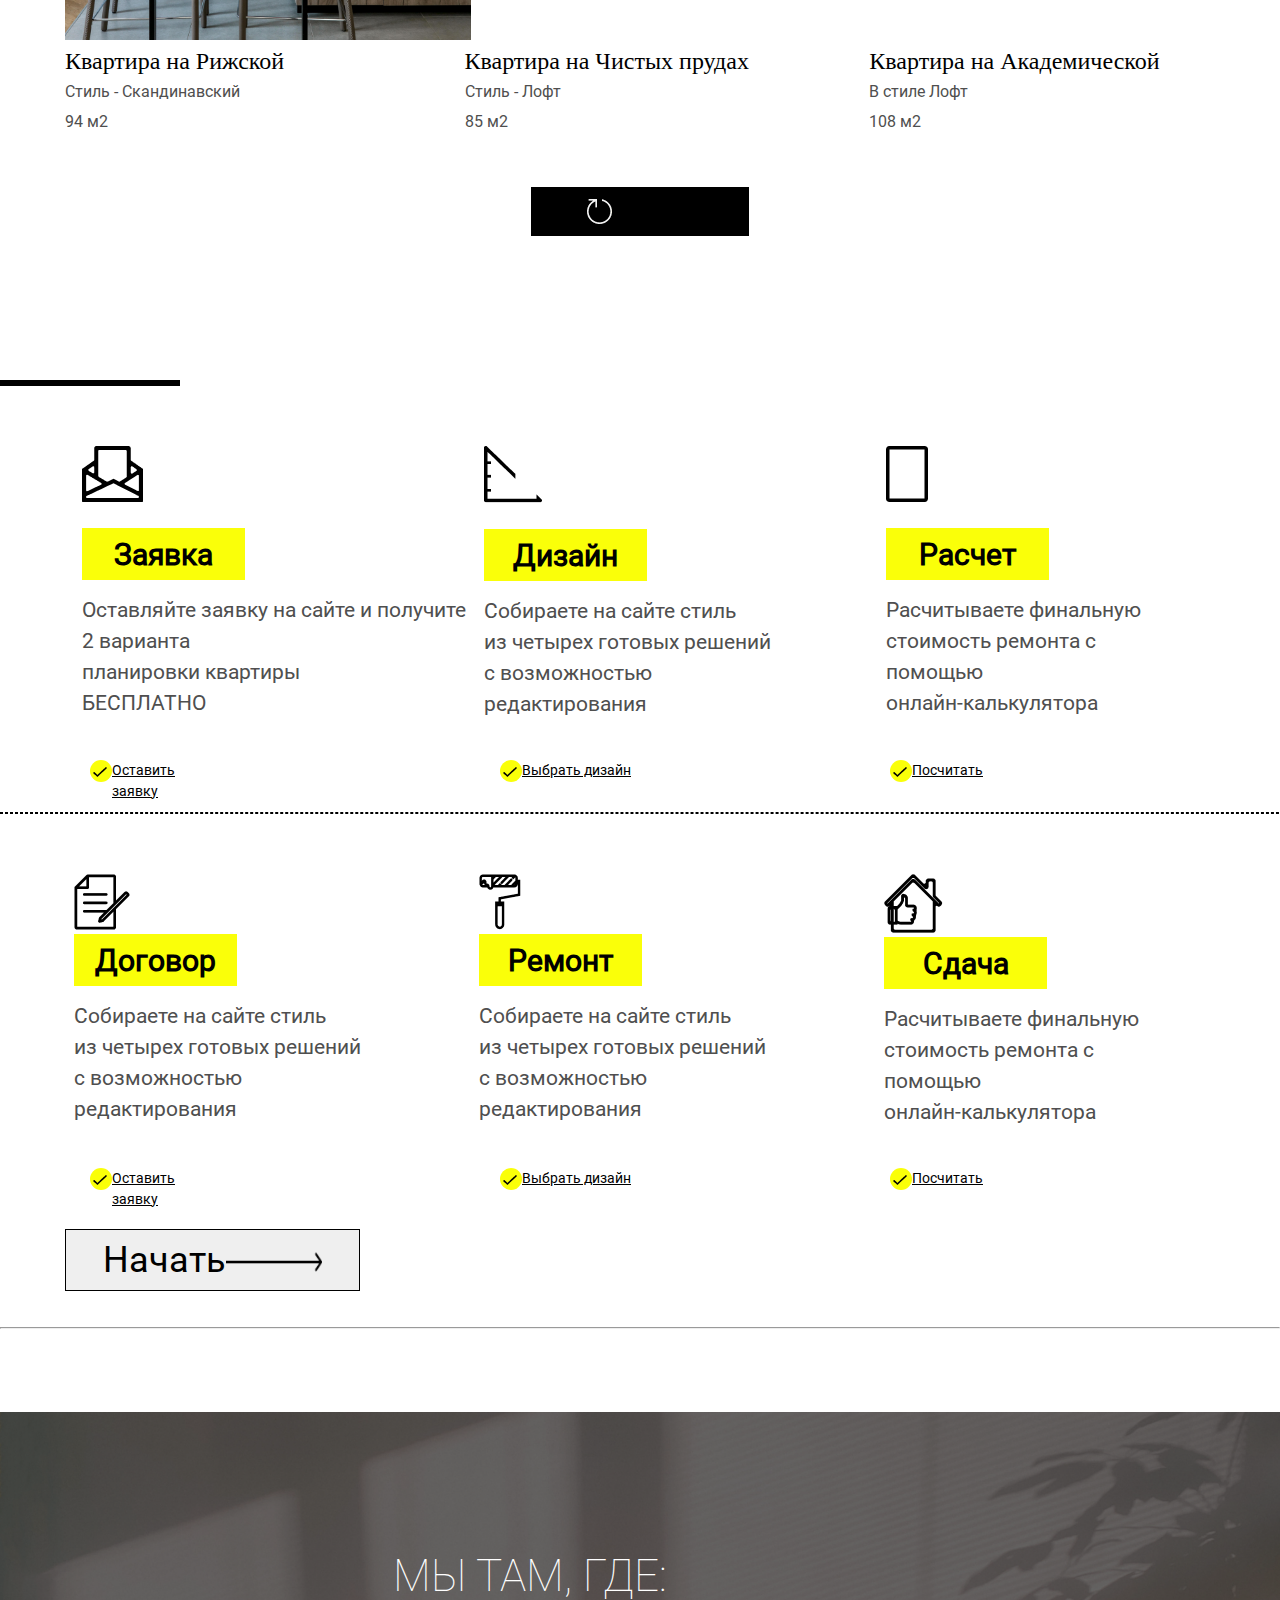
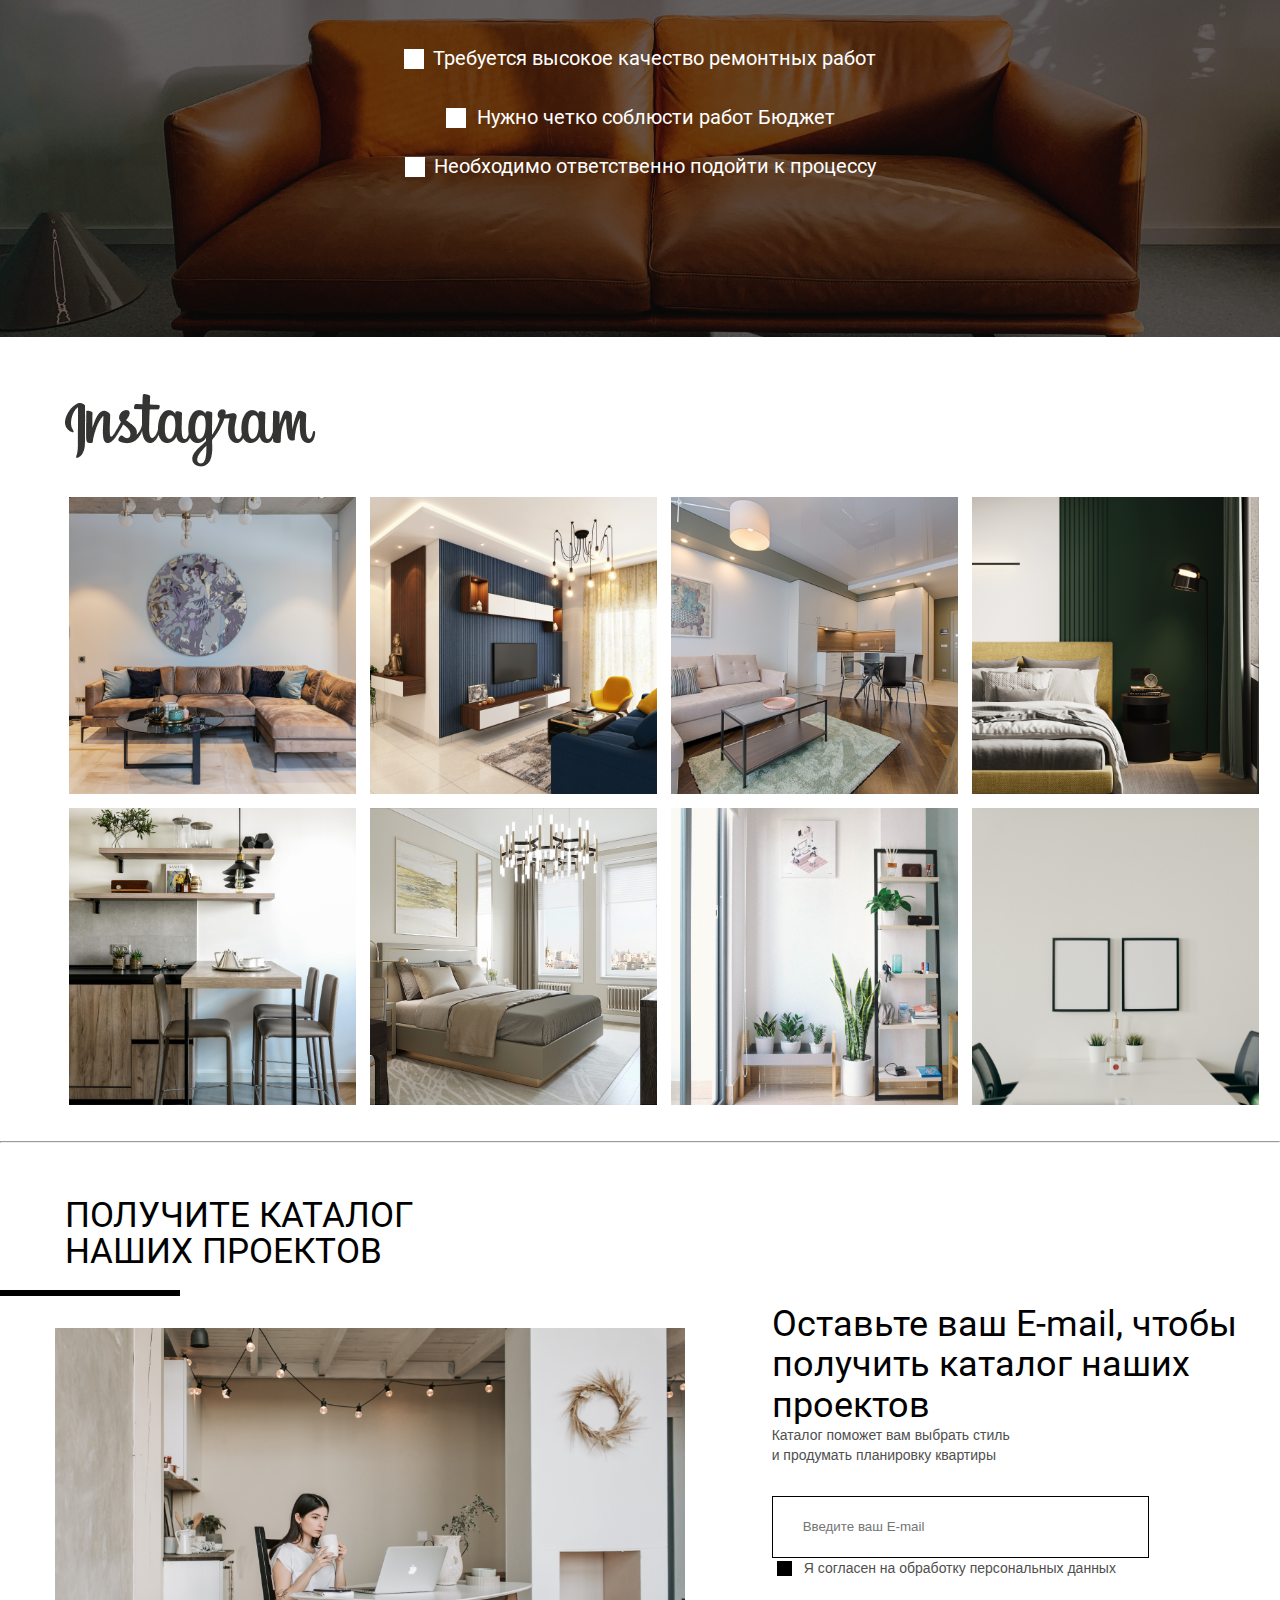
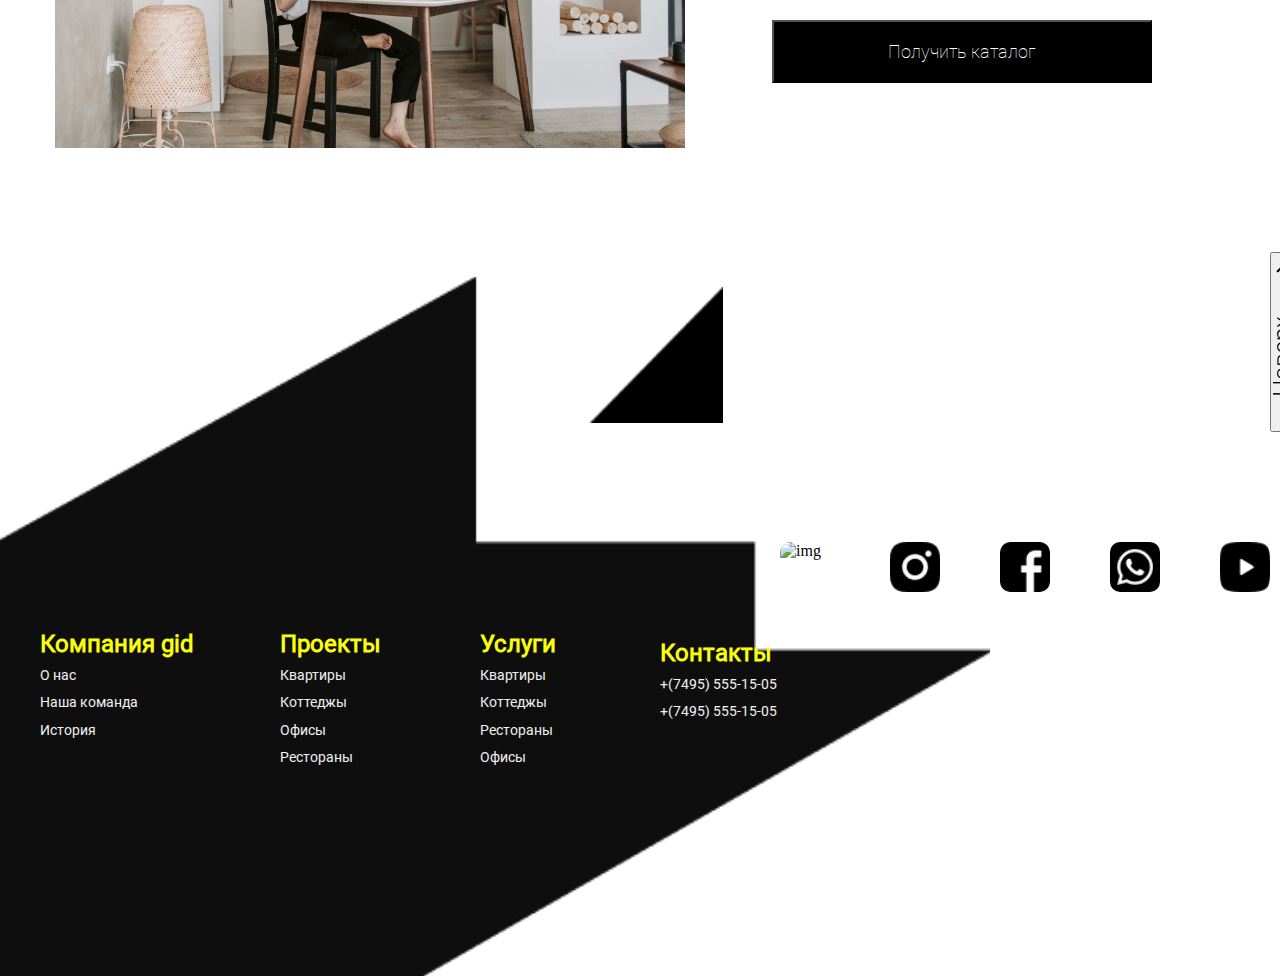
==== commit 020fa308: "remontSection" ====
--- a/index.html
+++ b/index.html
@@ -21,7 +21,7 @@
     <div class="btn">
       <!-- <button class="btn1" ><a href="./proekt.css">Проекты</a></button> -->
       <div class="btn1">
-       <button> <a href="./proekt.css">Проекты</a></button>
+       <button> <a href="./proekt.html">Проекты</a></button>
       </div>
       <button class="btn2" >Расчитать стоимость</button>
     </div>
@@ -387,9 +387,7 @@
             </div>
         </div>
         <div class="inter">
-         <div class="telegrap">
-          <img src="./images/telegr.png" alt="img">
-         </div>
+         <img src="./images/telegramm.png" alt="img">
           <img src="./images/instag.png" alt="img">
           <img src="./images/facee.png" alt="img">
           <img src="./images/phone.png" alt="img">
@@ -399,6 +397,6 @@
 
       </div>
     </footer>
-    <script src="./script.js"></script>
+    <!-- <script src="./script.js"></script> -->
 </body>
 </html>
